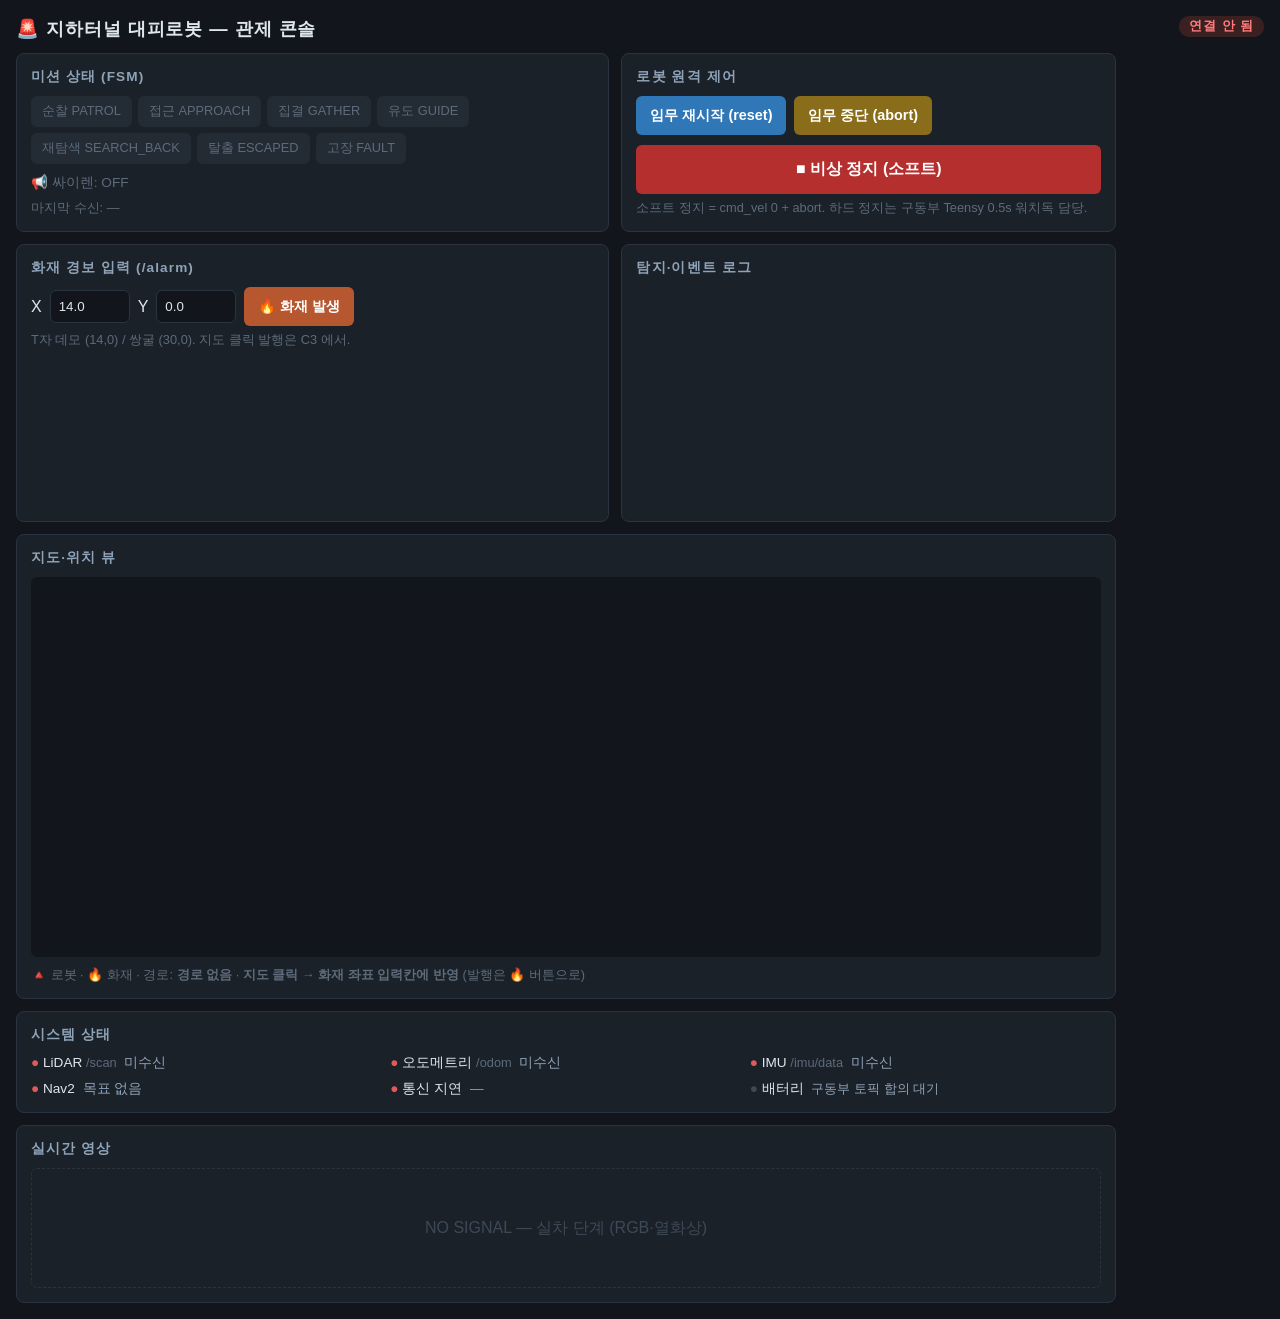
==== console/index.html @ f473b9f2 "display: T1 경로 소거 + T2 상태별 라벨 + T3 디스플레이 모드, 실제 쌍굴 지도 목업" ====
<!DOCTYPE html>
<html lang="ko">
<head>
<meta charset="utf-8">
<title>터널 대피로봇 관제</title>
<style>
  /* ── 기본 레이아웃: 다크 관제 테마 ─────────────────────────── */
  * { box-sizing: border-box; margin: 0; padding: 0; }
  body { background:#12161c; color:#dfe6ee; font-family:'Noto Sans KR',sans-serif; padding:16px; }
  h1 { font-size:1.15rem; letter-spacing:.05em; margin-bottom:12px; }
  .grid { display:grid; grid-template-columns: 1.2fr 1fr; gap:12px; max-width:1100px; }
  .panel { background:#1b2129; border:1px solid #2a3340; border-radius:8px; padding:14px; }
  .panel h2 { font-size:.85rem; color:#8fa3b8; margin-bottom:10px; letter-spacing:.08em; }
  .muted { color:#5d6b7a; font-size:.8rem; }

  /* 연결 상태 뱃지 */
  #conn { float:right; font-size:.8rem; padding:2px 10px; border-radius:10px; background:#3a2020; color:#ff7b7b; }
  #conn.ok { background:#16351f; color:#6fe08d; }

  /* ── FSM 상태 표시등 ─────────────────────────────────────── */
  .fsm { display:flex; flex-wrap:wrap; gap:6px; }
  .fsm span { padding:6px 10px; border-radius:6px; background:#232b35; color:#5d6b7a;
              font-size:.8rem; border:1px solid transparent; }
  .fsm span.on  { background:#173a5e; color:#7fc4ff; border-color:#2f77b6; font-weight:700; }
  .fsm span.on.danger { background:#5e1717; color:#ff9b9b; border-color:#b62f2f; }
  #siren { margin-top:10px; font-size:.85rem; color:#5d6b7a; }
  #siren.on { color:#ffb04d; font-weight:700; }

  /* ── 버튼 ────────────────────────────────────────────────── */
  button { cursor:pointer; border:0; border-radius:6px; padding:10px 14px; font-size:.9rem;
           font-weight:700; color:#fff; }
  button:disabled { opacity:.35; cursor:not-allowed; }
  .btn-reset { background:#2f77b6; }
  .btn-abort { background:#8a6d1a; }
  .btn-estop { background:#b62f2f; width:100%; margin-top:10px; padding:14px; font-size:1rem; }
  .row { display:flex; gap:8px; align-items:center; flex-wrap:wrap; }
  input[type=number] { width:80px; background:#12161c; border:1px solid #2a3340; color:#dfe6ee;
                       border-radius:6px; padding:8px; }

  /* ── 이벤트 로그 ─────────────────────────────────────────── */
  #log { height:220px; overflow-y:auto; font-size:.8rem; line-height:1.6; font-family:monospace; }
  #log .fire   { color:#ff9b6a; }
  #log .state  { color:#7fc4ff; }
  #log .ctrl   { color:#e5d07a; }

  /* 자리만 있는 패널 (영상 — C5) */
  .placeholder { display:flex; align-items:center; justify-content:center;
                 height:120px; color:#3d4956; border:1px dashed #2a3340; border-radius:6px; }

  /* ── 지도 뷰 (C3) ─────────────────────────────────────────── */
  .wide { grid-column: 1 / -1; }
  #mapCanvas { width:100%; height:380px; background:#12161c; border-radius:6px; cursor:crosshair; }

  /* ── 시스템 상태 (C4) ─────────────────────────────────────── */
  .sys { display:grid; grid-template-columns:repeat(3,1fr); gap:8px; font-size:.85rem; }
  .sys i { font-style:normal; color:#e05a5a; }        /* 기본 = 빨강(미수신) */
  .sys i.ok   { color:#6fe08d; }
  .sys i.warn { color:#ffb04d; }
  .sys b { font-weight:400; color:#8fa3b8; margin-left:4px; }

  /* ══ T3. 디스플레이 모드 (?display=1) ═══════════════════════════
     로봇 몸통에 붙는 7인치 1024×600 패널용. 보는 사람 = 대피자·현장 인원.
     → 조작 UI(제어 버튼·화재 입력·로그·시스템 상태)는 오조작 위험이라 숨긴다.
     → 지도와 상태만 크게. 연결 뱃지는 남긴다(끊긴 걸 알아야 하므로).
     🔴 파일을 복사하지 않고 body 클래스로 분기한다 — 두 화면이 갈라지지 않게. */
  #bigState { display:none; }
  body.display { padding:0; overflow:hidden; height:100vh; }
  body.display h1 { font-size:1.05rem; padding:8px 14px; margin:0; background:#0d1116;
                    border-bottom:1px solid #2a3340; }
  body.display #conn { font-size:.95rem; padding:4px 12px; }
  body.display .grid { display:block; max-width:none; gap:0; }
  body.display .panel { background:transparent; border:0; border-radius:0; padding:0; }
  body.display .panel h2 { display:none; }
  body.display #panelCtrl, body.display #panelFire, body.display #panelLog,
  body.display #panelSys,  body.display #panelVideo, body.display #fsm,
  body.display #siren, body.display .muted { display:none; }

  /* 상태 대형 배너 — 1m 거리에서 읽히는 것이 목적 */
  body.display #bigState { display:block; text-align:center; font-weight:900;
    font-size:2.6rem; line-height:1.15; padding:14px 10px; letter-spacing:-.01em; }
  body.display #bigSub { display:block; font-size:1.05rem; font-weight:500;
    color:#8fa3b8; margin-top:4px; letter-spacing:0; }
  body.display #mapCanvas { height:calc(100vh - 200px); border-radius:0; cursor:default; }
</style>
</head>
<body>

<h1>🚨 지하터널 대피로봇 — 관제 콘솔 <span id="conn">연결 안 됨</span></h1>

<!-- ★ T3: 디스플레이 모드 전용 상태 배너 (관제 모드에선 CSS 로 숨김) -->
<div id="bigState">—<span id="bigSub"></span></div>

<div class="grid">

  <!-- ═══ 미션 상태 패널 (C2) ═══ -->
  <div class="panel">
    <h2>미션 상태 (FSM)</h2>
    <div class="fsm" id="fsm">
      <!-- 순서 = mission_node.py State 정의 순서와 동일 -->
      <span data-s="PATROL">순찰 PATROL</span>
      <span data-s="APPROACH">접근 APPROACH</span>
      <span data-s="GATHER">집결 GATHER</span>
      <span data-s="GUIDE">유도 GUIDE</span>
      <span data-s="SEARCH_BACK">재탐색 SEARCH_BACK</span>
      <span data-s="ESCAPED">탈출 ESCAPED</span>
      <span data-s="FAULT" class="danger-slot">고장 FAULT</span>
    </div>
    <div id="siren">📢 싸이렌: OFF</div>
    <div class="muted" style="margin-top:8px">마지막 수신: <span id="lastseen">—</span></div>
  </div>

  <!-- ═══ 원격 제어 (C2) ═══ -->
  <div class="panel" id="panelCtrl">
    <h2>로봇 원격 제어</h2>
    <div class="row">
      <button class="btn-reset" id="btnReset">임무 재시작 (reset)</button>
      <button class="btn-abort" id="btnAbort">임무 중단 (abort)</button>
    </div>
    <button class="btn-estop" id="btnEstop">■ 비상 정지 (소프트)</button>
    <div class="muted" style="margin-top:6px">
      소프트 정지 = cmd_vel 0 + abort. 하드 정지는 구동부 Teensy 0.5s 워치독 담당.
    </div>
  </div>

  <!-- ═══ 화재 경보 입력 (C2 — 데모 트리거) ═══ -->
  <div class="panel" id="panelFire">
    <h2>화재 경보 입력 (/alarm)</h2>
    <div class="row">
      X <input type="number" id="fx" value="14.0" step="0.5">
      Y <input type="number" id="fy" value="0.0" step="0.5">
      <button class="btn-abort" style="background:#b6572f" id="btnFire">🔥 화재 발생</button>
    </div>
    <div class="muted" style="margin-top:6px">T자 데모 (14,0) / 쌍굴 (30,0). 지도 클릭 발행은 C3 에서.</div>
  </div>

  <!-- ═══ 이벤트 로그 (C2) ═══ -->
  <div class="panel" id="panelLog">
    <h2>탐지·이벤트 로그</h2>
    <div id="log"></div>
  </div>

  <!-- ═══ 지도·위치 뷰 (C3) ═══ -->
  <div class="panel wide">
    <h2>지도·위치 뷰</h2>
    <canvas id="mapCanvas"></canvas>
    <div class="muted" style="margin-top:6px">
      🔺 로봇 · 🔥 화재 · 경로: <b id="planLabel">경로 없음</b> ·
      <b>지도 클릭 → 화재 좌표 입력칸에 반영</b> (발행은 🔥 버튼으로)
    </div>
  </div>

  <!-- ═══ 시스템 상태 (C4) ═══ -->
  <div class="panel wide" id="panelSys">
    <h2>시스템 상태</h2>
    <div class="sys" id="sys">
      <div><i id="h-scan">●</i> LiDAR <span class="muted">/scan</span> <b id="a-scan">—</b></div>
      <div><i id="h-odom">●</i> 오도메트리 <span class="muted">/odom</span> <b id="a-odom">—</b></div>
      <div><i id="h-imu">●</i> IMU <span class="muted">/imu/data</span> <b id="a-imu">—</b></div>
      <div><i id="h-nav">●</i> Nav2 <b id="a-nav">목표 없음</b></div>
      <div><i id="h-rtt">●</i> 통신 지연 <b id="a-rtt">—</b></div>
      <div><i style="color:#3d4956">●</i> 배터리 <b class="muted">구동부 토픽 합의 대기</b></div>
    </div>
  </div>

  <!-- ═══ 자리 예약 패널 ═══ -->
  <div class="panel wide" id="panelVideo"><h2>실시간 영상</h2><div class="placeholder">NO SIGNAL — 실차 단계 (RGB·열화상)</div></div>

</div>

<script src="roslib.min.js"></script>
<script src="mock_map_twin.js"></script>   <!-- 실제 쌍굴 지도 픽스처 (목업 전용) -->
<script src="mock.js"></script>   <!-- ?mock=1 일 때만 동작. 없으면 아무 일도 안 한다 -->
<script>
/* ════════════════════════════════════════════════════════════════
   관제 콘솔 C1+C2 초안 (2026-07-18)
   - rosbridge(ws://:9090) 접속 → /mission_state·/siren 구독,
     /mission_cmd·/alarm·/cmd_vel 발행
   - 토픽 계약: 0718_관제시스템.md §4
   ════════════════════════════════════════════════════════════════ */

// ── 0. 표시 모드 (?display=1) ────────────────────────────────────
//   ?display=1 → 디스플레이 모드 (지도 크게, 조작 UI 숨김)
//   ?          → 기존 관제 모드 그대로. 파일을 나누지 않고 클래스로만 분기한다.
if (new URLSearchParams(location.search).has('display')) document.body.classList.add('display');

/* ★ T3: 대피자에게 보이는 문구. FSM 이름(PATROL 등)은 현장에서 의미가 없다.
   🔴 문구 최종 결정권은 손민우 — 여기 표만 고치면 된다. */
const STATE_TEXT = {
  PATROL:      { big: '평시 순찰 중',        sub: '이상 없음',                     color: '#7fc4ff' },
  APPROACH:    { big: '🔥 화재 감지',        sub: '로봇이 집결지로 이동 중입니다',  color: '#ffb04d' },
  GATHER:      { big: '🔥 집결지 대기',      sub: '로봇 주변으로 모여 주세요',      color: '#ffb04d' },
  GUIDE:       { big: '🟢 로봇을 따라오세요', sub: '출구로 유도 중입니다',          color: '#39d353' },
  SEARCH_BACK: { big: '⚠ 대피자 확인 중',    sub: '로봇이 되돌아가고 있습니다',     color: '#ff5c5c' },
  ESCAPED:     { big: '✅ 대피 완료',        sub: '안전구역에 도착했습니다',        color: '#39d353' },
  FAULT:       { big: '⛔ 로봇 정지',        sub: '관제실 지시를 따르세요',         color: '#ff5c5c' },
};
function paintBigState(s) {
  const t = STATE_TEXT[s];
  const el = document.getElementById('bigState');
  if (!el) return;
  el.style.color = t ? t.color : '#5d6b7a';
  el.innerHTML = (t ? t.big : '데이터 대기중') +
                 `<span id="bigSub">${t ? t.sub : '통신을 확인하는 중입니다'}</span>`;
}
paintBigState(null);

// ── 1. rosbridge 연결 (끊기면 3초마다 자동 재접속) ──────────────
const connEl = document.getElementById('conn');
let ros;
function connect() {
  ros = new ROSLIB.Ros({ url: 'ws://' + location.hostname + ':9090' });
  ros.on('connection', () => { connEl.textContent = '연결됨';  connEl.classList.add('ok');  setupTopics(); });
  ros.on('close',      () => { connEl.textContent = '연결 안 됨'; connEl.classList.remove('ok'); setTimeout(connect, 3000); });
  ros.on('error',      () => {});   // close 가 뒤따르므로 별도 처리 불필요
}
connect();

// ── 2. 이벤트 로그 ──────────────────────────────────────────────
const logEl = document.getElementById('log');
function log(cls, text) {
  const t = new Date().toLocaleTimeString('ko-KR', { hour12: false });
  const div = document.createElement('div');
  div.className = cls;
  div.textContent = `[${t}] ${text}`;
  logEl.prepend(div);                       // 최신이 위로
  while (logEl.children.length > 200) logEl.lastChild.remove();
}

// ── 3. 토픽 배선 ────────────────────────────────────────────────
let cmdPub, alarmPub, cmdVelPub;
let lastState = null;

function setupTopics() {
  // 구독: 미션 상태 (상시 발행이라 폴링 불필요)
  new ROSLIB.Topic({ ros, name: '/mission_state', messageType: 'std_msgs/msg/String' })
    .subscribe(msg => {
      document.getElementById('lastseen').textContent = new Date().toLocaleTimeString('ko-KR', { hour12: false });
      if (msg.data !== lastState) {          // 전이 시에만 로그 (상시 발행 스팸 방지)
        if (lastState !== null) log('state', `상태 전이: ${lastState} → ${msg.data}`);
        // ★ T1: 임무 초기화(PATROL 복귀)는 "상황 종료" → 이전 화재 마커·경로를 지운다.
        //   전이 시점(edge)에만 지운다. 매 tick 지우면 화재 직후 마커가 즉시 사라진다.
        if (msg.data === 'PATROL' && lastState !== null) { fireXY = null; planPts = []; }
        lastState = msg.data;
        paintBigState(msg.data);          // ★ T3: 대형 배너 갱신
        document.querySelectorAll('#fsm span').forEach(el => {
          el.classList.toggle('on', el.dataset.s === msg.data);
          el.classList.toggle('danger', el.dataset.s === 'FAULT' && msg.data === 'FAULT');
        });
      }
    });

  // 구독: 싸이렌
  new ROSLIB.Topic({ ros, name: '/siren', messageType: 'std_msgs/msg/Bool' })
    .subscribe(msg => {
      const el = document.getElementById('siren');
      el.textContent = '📢 싸이렌: ' + (msg.data ? 'ON' : 'OFF');
      el.classList.toggle('on', msg.data);
    });

  // 발행 준비
  cmdPub    = new ROSLIB.Topic({ ros, name: '/mission_cmd', messageType: 'std_msgs/msg/String' });
  alarmPub  = new ROSLIB.Topic({ ros, name: '/alarm',       messageType: 'geometry_msgs/msg/PoseStamped' });
  cmdVelPub = new ROSLIB.Topic({ ros, name: '/cmd_vel',     messageType: 'geometry_msgs/msg/Twist' });

  setupMap();      // C3: 지도·위치 뷰 배선
  setupHealth();   // C4: 시스템 상태 배선
}

/* ════════════════════════════════════════════════════════════════
   C4. 시스템 상태
   ★ 설계: Hz 측정 대신 "신선도" — 무거운 토픽(/scan 등)을 전량 받지 않고
     500ms 스로틀 구독으로 "마지막 수신이 얼마나 됐나"만 판별.
     (정밀 Hz 가 필요해지면 로봇 쪽 헬스체크 노드에서 계산해 결론만 발행이 정석)
   - Nav2: 액션 상태 토픽(/navigate_to_pose/_action/status) 구독
   - 통신 지연: /rosapi/get_time 서비스 왕복시간(RTT)
   ════════════════════════════════════════════════════════════════ */
const lastSeen = {};   // {id: 마지막 수신 시각 ms}

function watchFreshness(topic, type, id) {
  new ROSLIB.Topic({ ros, name: topic, messageType: type, throttle_rate: 500 })
    .subscribe(() => { lastSeen[id] = Date.now(); });
}

const NAV_STATUS = { 1:'목표 접수', 2:'주행 중', 3:'취소 중', 4:'도달 ✓', 5:'취소됨', 6:'거부/실패 ✗' };

function setupHealth() {
  watchFreshness('/scan',     'sensor_msgs/msg/LaserScan', 'scan');
  watchFreshness('/odom',     'nav_msgs/msg/Odometry',     'odom');
  watchFreshness('/imu/data', 'sensor_msgs/msg/Imu',       'imu');

  // Nav2 목표 상태 (미션 노드가 보낸 goal 의 진행 상황)
  new ROSLIB.Topic({ ros, name: '/navigate_to_pose/_action/status',
                     messageType: 'action_msgs/msg/GoalStatusArray' })
    .subscribe(m => {
      if (!m.status_list.length) return;
      const st = m.status_list[m.status_list.length - 1].status;   // 최신 goal
      const el = document.getElementById('a-nav');
      el.textContent = NAV_STATUS[st] || `상태 ${st}`;
      const dot = document.getElementById('h-nav');
      dot.className = (st === 2 || st === 4) ? 'ok' : (st === 6 ? '' : 'warn');
      if (st === 6) log('state', 'Nav2 목표 거부/실패 — FAULT 여부는 미션 상태 참조');
    });

  // 통신 지연: 2초마다 rosapi 서비스 왕복시간 측정
  // ⚠ 패키지명 주의: rosapi 아님 → rosapi_msgs (틀리면 응답이 조용히 유실됨)
  // ★ S2-6 (07-19 Codex §9.9): 재접속마다 setInterval 이 하나씩 '누적'되던 누수 —
  //   구 구독은 소켓과 함께 죽지만 JS 타이머는 영원히 산다. 이전 타이머를 먼저 해제.
  //   (window.rttTimer 전역 보관 — setupHealth 는 접속 성공 때마다 다시 불리므로)
  if (window.rttTimer) clearInterval(window.rttTimer);
  const timeSvc = new ROSLIB.Service({ ros, name: '/rosapi/get_time', serviceType: 'rosapi_msgs/srv/GetTime' });
  window.rttTimer = setInterval(() => {
    const t0 = performance.now();
    timeSvc.callService(new ROSLIB.ServiceRequest({}), () => {
      const rtt = Math.round(performance.now() - t0);
      document.getElementById('a-rtt').textContent = rtt + ' ms';
      document.getElementById('h-rtt').className = rtt < 100 ? 'ok' : (rtt < 500 ? 'warn' : '');
    }, () => { document.getElementById('a-rtt').textContent = '측정 실패'; });
  }, 2000);
}

// 신선도 표시 갱신: 🟢 <1.5s / 🟡 <4s / 🔴 그 이상·미수신
setInterval(() => {
  for (const id of ['scan', 'odom', 'imu']) {
    const dot = document.getElementById('h-' + id);
    const age = document.getElementById('a-' + id);
    if (!lastSeen[id]) { age.textContent = '미수신'; dot.className = ''; continue; }
    const sec = (Date.now() - lastSeen[id]) / 1000;
    age.textContent = sec.toFixed(1) + '초 전';
    dot.className = sec < 1.5 ? 'ok' : (sec < 4 ? 'warn' : '');
  }
}, 500);

/* ════════════════════════════════════════════════════════════════
   C3. 지도·위치 뷰
   - /map: OccupancyGrid → 오프스크린 캔버스에 1회 렌더 (지도는 무겁게 재렌더 안 함)
   - /tf : map→odom (slam) ∘ odom→base_footprint (diff_drive) 2D 합성 = 로봇 위치
   - /plan: Nav2 계획 경로 폴리라인
   - /alarm: CLI 발행분도 마커에 반영되도록 구독
   ════════════════════════════════════════════════════════════════ */
const mapCanvas = document.getElementById('mapCanvas');
const mctx = mapCanvas.getContext('2d');
let mapInfo = null, mapImage = null;      // 지도 메타 + 렌더 캐시
let tfMapOdom = null, tfOdomBase = null;  // 2D 변환 {x,y,yaw}
let robot = null, planPts = [], fireXY = null;

/* ★ T1: 경로 신선도 — Nav2 는 목표가 끝나면 /plan 발행을 "그냥 멈춘다".
   지우는 주체가 없으면 마지막 경로가 화면에 영원히 남는다(디스플레이는 계속 켜두는 물건).
   §5.5 의 헬스 신선도와 같은 사상: 마지막 수신 시각만 들고 있다가 오래되면 버린다.
   🔴 타임아웃 값: Nav2 재발행이 약 1Hz 라 1~2초로 잡으면 정상 주행 중에 깜빡인다. */
let lastPlanAt = 0;
const PLAN_TIMEOUT_MS = 3500;

/* ★ T2: /plan 은 상태마다 의미가 다르다. 상태를 같이 보지 않으면
   순찰 경로나 역행 재탐색 경로가 "탈출 경로"로 보인다 — 재난 화면에서 치명적 오표시. */
const PLAN_STYLE = {
  GUIDE:       { label: '🟢 탈출 경로',   color: '#39d353', width: 5   },
  APPROACH:    { label: '집결지 이동',     color: '#ffb04d', width: 3   },
  SEARCH_BACK: { label: '⚠ 역행 재탐색',  color: '#ff5c5c', width: 3   },
  PATROL:      { label: '순찰 경로',       color: '#6b7c8d', width: 1.5 },
  // GATHER · ESCAPED · FAULT = 표시할 경로 없음 (그리지 않는다)
};

const quatToYaw = q => Math.atan2(2 * (q.w * q.z + q.x * q.y), 1 - 2 * (q.y * q.y + q.z * q.z));
// 2D 변환 합성 a∘b (a 좌표계에서 본 b)
function compose(a, b) {
  const c = Math.cos(a.yaw), s = Math.sin(a.yaw);
  return { x: a.x + c * b.x - s * b.y, y: a.y + s * b.x + c * b.y, yaw: a.yaw + b.yaw };
}

function renderGrid(msg) {
  mapInfo = msg.info;
  const w = msg.info.width, h = msg.info.height;
  const off = document.createElement('canvas');
  off.width = w; off.height = h;
  const octx = off.getContext('2d');
  const img = octx.createImageData(w, h);
  for (let i = 0; i < w * h; i++) {
    const v = msg.data[i];
    // 지도 row 0 = 아래쪽(y-) 인데 캔버스 y 는 아래로 증가 → 상하 반전해 저장
    const row = (i / w) | 0, col = i % w;
    const j = ((h - 1 - row) * w + col) * 4;
    let c;
    if (v === -1 || v === 255) c = [27, 33, 41];        // 미탐사
    else if (v >= 65)          c = [207, 216, 227];     // 벽(점유)
    else                       c = [47, 57, 71];        // 주행 가능
    img.data[j] = c[0]; img.data[j+1] = c[1]; img.data[j+2] = c[2]; img.data[j+3] = 255;
  }
  octx.putImageData(img, 0, 0);
  mapImage = off;
}

function setupMap() {
  new ROSLIB.Topic({ ros, name: '/map', messageType: 'nav_msgs/msg/OccupancyGrid' })
    .subscribe(m => { const first = !mapInfo; renderGrid(m); if (first) log('state', `지도 수신 (${m.info.width}×${m.info.height}, ${m.info.resolution}m/셀)`); });

  // slam_toolbox 는 주기 발행이라 보통 위 구독으로 충분. 5초 내 미수신 시 서비스로 1회 요청 (안전망)
  setTimeout(() => {
    if (mapInfo) return;
    new ROSLIB.Service({ ros, name: '/slam_toolbox/dynamic_map', serviceType: 'nav_msgs/srv/GetMap' })
      .callService(new ROSLIB.ServiceRequest({}),
        r => { renderGrid(r.map); log('state', '지도 수신 (dynamic_map 서비스 폴백)'); },
        e => log('state', '지도 미수신 — 시뮬(mission.launch) 가동 여부 확인'));
  }, 5000);

  // /tf 는 고빈도 → 100ms 스로틀. map→odom 은 천천히 변해서 샘플링 유실 무해
  new ROSLIB.Topic({ ros, name: '/tf', messageType: 'tf2_msgs/msg/TFMessage', throttle_rate: 100 })
    .subscribe(m => {
      for (const t of m.transforms) {
        const tr = { x: t.transform.translation.x, y: t.transform.translation.y,
                     yaw: quatToYaw(t.transform.rotation) };
        if (t.header.frame_id === 'map'  && t.child_frame_id === 'odom') tfMapOdom = tr;
        if (t.header.frame_id === 'odom' &&
            (t.child_frame_id === 'base_footprint' || t.child_frame_id === 'base_link')) tfOdomBase = tr;
      }
      if (tfMapOdom && tfOdomBase) robot = compose(tfMapOdom, tfOdomBase);
    });

  new ROSLIB.Topic({ ros, name: '/plan', messageType: 'nav_msgs/msg/Path', throttle_rate: 500 })
    .subscribe(m => { planPts = m.poses.map(p => p.pose.position); lastPlanAt = Date.now(); });

  new ROSLIB.Topic({ ros, name: '/alarm', messageType: 'geometry_msgs/msg/PoseStamped' })
    .subscribe(m => { fireXY = { x: m.pose.position.x, y: m.pose.position.y }; });
}

/* ★ T3: 지도 → 캔버스 변환을 한 곳(view)에 모은다.
   기존에는 캔버스 높이가 380 으로 박혀 있어 넓은 화면에서 오른쪽이 크게 남았다.
   이제 실제 캔버스 크기에 맞춰 배율을 잡고 남는 쪽을 가운데로 민다.
   그리기(m2p)와 클릭 역변환이 같은 view 를 쓰므로 둘이 어긋날 수 없다. */
let view = { scale: 1, ox: 0, oy: 0 };

// 지도 좌표(m) → 캔버스 픽셀
function m2p(x, y) {
  const cx = (x - mapInfo.origin.position.x) / mapInfo.resolution;
  const cy = (y - mapInfo.origin.position.y) / mapInfo.resolution;
  return [view.ox + cx * view.scale, view.oy + (mapInfo.height - cy) * view.scale];
}
// 캔버스 픽셀 → 지도 좌표(m)
function p2m(px, py) {
  return [
    mapInfo.origin.position.x + ((px - view.ox) / view.scale) * mapInfo.resolution,
    mapInfo.origin.position.y + (mapInfo.height - (py - view.oy) / view.scale) * mapInfo.resolution,
  ];
}

function drawMap() {
  if (!mapImage || !mapInfo) return;
  const cw = mapCanvas.clientWidth, ch = mapCanvas.clientHeight || 380;
  if (mapCanvas.width !== cw || mapCanvas.height !== ch) { mapCanvas.width = cw; mapCanvas.height = ch; }
  const scale = Math.min(cw / mapInfo.width, ch / mapInfo.height);
  view = { scale, ox: (cw - mapInfo.width * scale) / 2, oy: (ch - mapInfo.height * scale) / 2 };
  const K = document.body.classList.contains('display') ? 1.8 : 1;   // 디스플레이는 마커를 키운다

  mctx.fillStyle = '#12161c'; mctx.fillRect(0, 0, cw, ch);
  mctx.imageSmoothingEnabled = false;
  mctx.drawImage(mapImage, view.ox, view.oy, mapInfo.width * scale, mapInfo.height * scale);

  // ★ T1: 발행이 끊긴 지 오래면 경로를 버린다 (Nav2 는 멈출 뿐 "지워라"를 보내지 않는다)
  if (planPts.length && Date.now() - lastPlanAt > PLAN_TIMEOUT_MS) {
    planPts = [];
    log('state', `계획 경로 소거 (/plan ${(PLAN_TIMEOUT_MS / 1000).toFixed(1)}초 이상 미수신)`);
  }

  // ★ T2: 계획 경로 — 상태에 따라 색·굵기·라벨이 달라진다
  const style = PLAN_STYLE[lastState];
  const hasPlan = planPts.length > 1 && !!style;
  if (hasPlan) {
    mctx.strokeStyle = style.color; mctx.lineWidth = style.width * K;
    mctx.lineJoin = 'round'; mctx.lineCap = 'round';
    mctx.beginPath();
    planPts.forEach((p, i) => { const [px, py] = m2p(p.x, p.y); i ? mctx.lineTo(px, py) : mctx.moveTo(px, py); });
    mctx.stroke();
  }
  // 화재 마커
  if (fireXY) {
    const [px, py] = m2p(fireXY.x, fireXY.y);
    mctx.font = `${Math.round(20 * K)}px sans-serif`; mctx.textAlign = 'center'; mctx.textBaseline = 'middle';
    mctx.fillText('🔥', px, py);
  }
  // 로봇 (진행방향 삼각형 — 캔버스 y 반전이라 화면각 = -yaw)
  if (robot) {
    const [px, py] = m2p(robot.x, robot.y);
    mctx.save(); mctx.translate(px, py); mctx.rotate(-robot.yaw); mctx.scale(K, K);
    mctx.fillStyle = '#7fc4ff'; mctx.beginPath();
    mctx.moveTo(10, 0); mctx.lineTo(-6, 6); mctx.lineTo(-6, -6); mctx.closePath(); mctx.fill();
    mctx.restore();
  }

  // ★ T2: 경로 라벨 — 지도 위에 직접(멀리서 읽혀야 한다) + 지도 아래 텍스트에도 반영
  const label = hasPlan ? style.label : '경로 없음';
  const color = hasPlan ? style.color : '#5d6b7a';
  const fs = Math.round(16 * K);
  mctx.font = `bold ${fs}px "Noto Sans KR", sans-serif`;
  mctx.textAlign = 'left'; mctx.textBaseline = 'top';
  const tw = mctx.measureText(label).width;
  mctx.fillStyle = 'rgba(0,0,0,.55)'; mctx.fillRect(8, 8, tw + fs + 4, fs + 12);
  mctx.fillStyle = color; mctx.fillText(label, 8 + fs / 2 + 2, 14);

  const lblEl = document.getElementById('planLabel');
  if (lblEl) { lblEl.textContent = label; lblEl.style.color = color; }
}
setInterval(drawMap, 200);   // 5fps 면 관제용으로 충분

// 지도 클릭 → 화재 좌표 입력칸에 반영 (발행은 버튼으로 — 오클릭 방지)
mapCanvas.addEventListener('click', ev => {
  if (!mapInfo) return;
  const r = mapCanvas.getBoundingClientRect();
  const [x, y] = p2m(ev.clientX - r.left, ev.clientY - r.top);   // ★ T3: 그리기와 같은 view 사용
  document.getElementById('fx').value = x.toFixed(1);
  document.getElementById('fy').value = y.toFixed(1);
  log('ctrl', `지도 클릭 → 화재 후보 좌표 (${x.toFixed(1)}, ${y.toFixed(1)})`);
});

// ── 4. 제어 버튼 ────────────────────────────────────────────────
function sendCmd(cmd) {
  if (!cmdPub) return;
  cmdPub.publish(new ROSLIB.Message({ data: cmd }));
  log('ctrl', `관제 명령 발행: ${cmd}`);
}
document.getElementById('btnReset').onclick = () => sendCmd('reset');
document.getElementById('btnAbort').onclick = () => sendCmd('abort');

// 소프트 비상정지: abort(목표 취소·FAULT 유지) + cmd_vel 0 을 짧게 연사.
// 하드 정지는 Teensy 워치독(통신 두절 0.5s 내 정지)이 최후 안전장치.
document.getElementById('btnEstop').onclick = () => {
  sendCmd('abort');
  if (!cmdVelPub) return;
  const zero = new ROSLIB.Message({ linear:{x:0,y:0,z:0}, angular:{x:0,y:0,z:0} });
  let n = 0;
  const iv = setInterval(() => { cmdVelPub.publish(zero); if (++n >= 10) clearInterval(iv); }, 100);
  log('ctrl', '비상 정지(소프트): abort + cmd_vel 0 ×10');
};

// ── 5. 화재 경보 발행 (기존 재발사 관례대로 2회) ────────────────
document.getElementById('btnFire').onclick = () => {
  if (!alarmPub) return;
  const x = parseFloat(document.getElementById('fx').value);
  const y = parseFloat(document.getElementById('fy').value);
  const msg = new ROSLIB.Message({
    header: { frame_id: 'map', stamp: { sec: 0, nanosec: 0 } },   // stamp=0 = 최신 TF (미션 함정 ① 관례)
    pose: { position: { x, y, z: 0 }, orientation: { x:0, y:0, z:0, w:1 } },
  });
  alarmPub.publish(msg);
  setTimeout(() => alarmPub.publish(msg), 300);   // /alarm 간헐 유실 대비 재발사
  log('fire', `🔥 화재 경보 발행: (${x}, ${y})`);
};
</script>
</body>
</html>
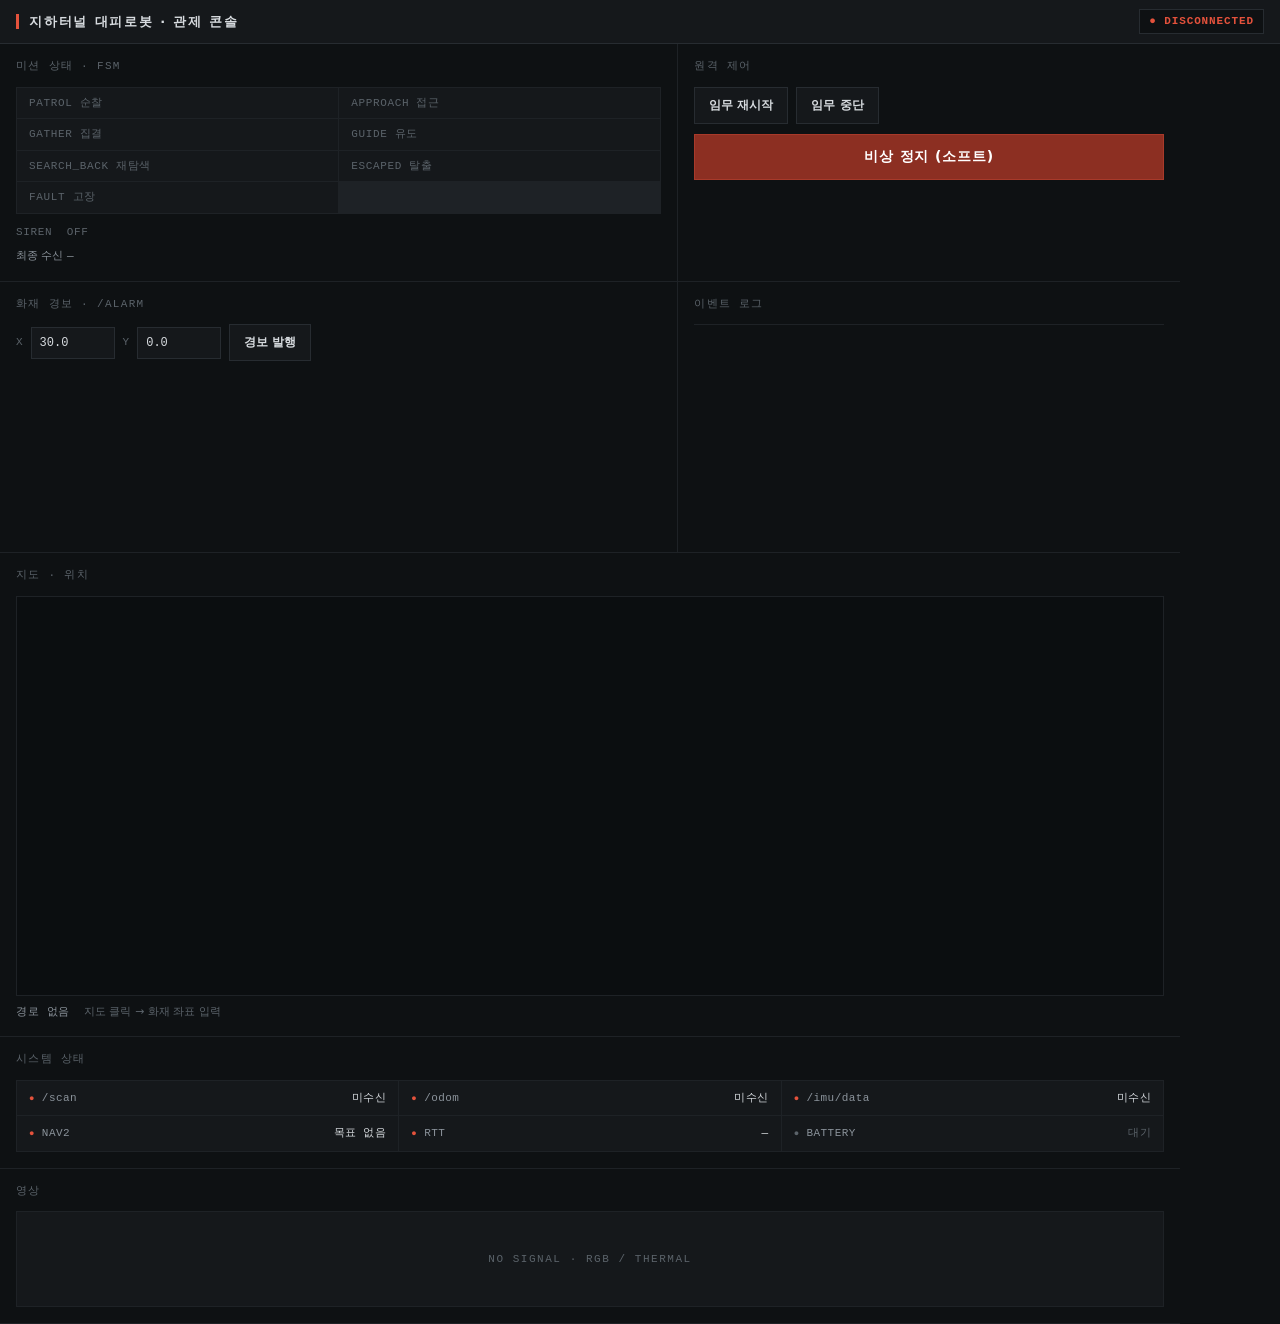
==== commit 4c8c8c15: "display: 표식 실물화(불꽃·로봇 아이콘), 유도 화살표·축척·격자 추가" ====
--- a/console/index.html
+++ b/console/index.html
@@ -4,88 +4,123 @@
 <meta charset="utf-8">
 <title>터널 대피로봇 관제</title>
 <style>
-  /* ── 기본 레이아웃: 다크 관제 테마 ─────────────────────────── */
-  * { box-sizing: border-box; margin: 0; padding: 0; }
-  body { background:#12161c; color:#dfe6ee; font-family:'Noto Sans KR',sans-serif; padding:16px; }
-  h1 { font-size:1.15rem; letter-spacing:.05em; margin-bottom:12px; }
-  .grid { display:grid; grid-template-columns: 1.2fr 1fr; gap:12px; max-width:1100px; }
-  .panel { background:#1b2129; border:1px solid #2a3340; border-radius:8px; padding:14px; }
-  .panel h2 { font-size:.85rem; color:#8fa3b8; margin-bottom:10px; letter-spacing:.08em; }
-  .muted { color:#5d6b7a; font-size:.8rem; }
-
-  /* 연결 상태 뱃지 */
-  #conn { float:right; font-size:.8rem; padding:2px 10px; border-radius:10px; background:#3a2020; color:#ff7b7b; }
-  #conn.ok { background:#16351f; color:#6fe08d; }
-
-  /* ── FSM 상태 표시등 ─────────────────────────────────────── */
-  .fsm { display:flex; flex-wrap:wrap; gap:6px; }
-  .fsm span { padding:6px 10px; border-radius:6px; background:#232b35; color:#5d6b7a;
-              font-size:.8rem; border:1px solid transparent; }
-  .fsm span.on  { background:#173a5e; color:#7fc4ff; border-color:#2f77b6; font-weight:700; }
-  .fsm span.on.danger { background:#5e1717; color:#ff9b9b; border-color:#b62f2f; }
-  #siren { margin-top:10px; font-size:.85rem; color:#5d6b7a; }
-  #siren.on { color:#ffb04d; font-weight:700; }
-
-  /* ── 버튼 ────────────────────────────────────────────────── */
-  button { cursor:pointer; border:0; border-radius:6px; padding:10px 14px; font-size:.9rem;
-           font-weight:700; color:#fff; }
-  button:disabled { opacity:.35; cursor:not-allowed; }
-  .btn-reset { background:#2f77b6; }
-  .btn-abort { background:#8a6d1a; }
-  .btn-estop { background:#b62f2f; width:100%; margin-top:10px; padding:14px; font-size:1rem; }
-  .row { display:flex; gap:8px; align-items:center; flex-wrap:wrap; }
-  input[type=number] { width:80px; background:#12161c; border:1px solid #2a3340; color:#dfe6ee;
-                       border-radius:6px; padding:8px; }
-
-  /* ── 이벤트 로그 ─────────────────────────────────────────── */
-  #log { height:220px; overflow-y:auto; font-size:.8rem; line-height:1.6; font-family:monospace; }
-  #log .fire   { color:#ff9b6a; }
-  #log .state  { color:#7fc4ff; }
-  #log .ctrl   { color:#e5d07a; }
-
-  /* 자리만 있는 패널 (영상 — C5) */
-  .placeholder { display:flex; align-items:center; justify-content:center;
-                 height:120px; color:#3d4956; border:1px dashed #2a3340; border-radius:6px; }
-
-  /* ── 지도 뷰 (C3) ─────────────────────────────────────────── */
-  .wide { grid-column: 1 / -1; }
-  #mapCanvas { width:100%; height:380px; background:#12161c; border-radius:6px; cursor:crosshair; }
-
-  /* ── 시스템 상태 (C4) ─────────────────────────────────────── */
-  .sys { display:grid; grid-template-columns:repeat(3,1fr); gap:8px; font-size:.85rem; }
-  .sys i { font-style:normal; color:#e05a5a; }        /* 기본 = 빨강(미수신) */
-  .sys i.ok   { color:#6fe08d; }
-  .sys i.warn { color:#ffb04d; }
-  .sys b { font-weight:400; color:#8fa3b8; margin-left:4px; }
-
-  /* ══ T3. 디스플레이 모드 (?display=1) ═══════════════════════════
-     로봇 몸통에 붙는 7인치 1024×600 패널용. 보는 사람 = 대피자·현장 인원.
-     → 조작 UI(제어 버튼·화재 입력·로그·시스템 상태)는 오조작 위험이라 숨긴다.
-     → 지도와 상태만 크게. 연결 뱃지는 남긴다(끊긴 걸 알아야 하므로).
-     🔴 파일을 복사하지 않고 body 클래스로 분기한다 — 두 화면이 갈라지지 않게. */
-  #bigState { display:none; }
-  body.display { padding:0; overflow:hidden; height:100vh; }
-  body.display h1 { font-size:1.05rem; padding:8px 14px; margin:0; background:#0d1116;
-                    border-bottom:1px solid #2a3340; }
-  body.display #conn { font-size:.95rem; padding:4px 12px; }
-  body.display .grid { display:block; max-width:none; gap:0; }
-  body.display .panel { background:transparent; border:0; border-radius:0; padding:0; }
-  body.display .panel h2 { display:none; }
-  body.display #panelCtrl, body.display #panelFire, body.display #panelLog,
-  body.display #panelSys,  body.display #panelVideo, body.display #fsm,
-  body.display #siren, body.display .muted { display:none; }
-
-  /* 상태 대형 배너 — 1m 거리에서 읽히는 것이 목적 */
-  body.display #bigState { display:block; text-align:center; font-weight:900;
-    font-size:2.6rem; line-height:1.15; padding:14px 10px; letter-spacing:-.01em; }
-  body.display #bigSub { display:block; font-size:1.05rem; font-weight:500;
-    color:#8fa3b8; margin-top:4px; letter-spacing:0; }
-  body.display #mapCanvas { height:calc(100vh - 200px); border-radius:0; cursor:default; }
+/* ══════════════════════════════════════════════════════════════════
+   산업용 관제 스킨 (2026-08-13)
+   원칙 4가지 — 고칠 때도 이 원칙을 깨지 말 것:
+     ① 색은 '상태'에만 쓴다. 장식용 색 금지 (버튼도 무채색, 위험한 것 하나만 적색)
+     ② 모서리는 각지게. 카드 대신 구획선으로 나눈다
+     ③ 숫자·좌표·토픽명은 고정폭 글꼴 + tabular-nums (자릿수가 흔들리지 않게)
+     ④ 글자 크기는 3단계뿐 — 라벨 11px / 본문 13px / 강조 20px
+   ══════════════════════════════════════════════════════════════════ */
+:root{
+  --bg:#0e1113; --surface:#15181b; --line:#272c31; --line-soft:#1e2226;
+  --fg:#d7dbdf; --fg-dim:#8b939b; --fg-faint:#5b636a;
+  --ok:#3fb950; --warn:#d0a215; --danger:#e4523c; --info:#4f9ee8;
+  --mono:ui-monospace,"SFMono-Regular","JetBrains Mono",Menlo,Consolas,monospace;
+}
+*{box-sizing:border-box;margin:0;padding:0}
+body{background:var(--bg);color:var(--fg);font-family:'Noto Sans KR',system-ui,sans-serif;
+     font-size:13px;line-height:1.5;-webkit-font-smoothing:antialiased}
+b,strong{font-weight:600}
+
+/* ── 상단 바 ────────────────────────────────────────────────── */
+h1{display:flex;align-items:center;gap:10px;height:44px;padding:0 16px;
+   font-size:13px;font-weight:600;letter-spacing:.14em;text-transform:uppercase;
+   background:var(--surface);border-bottom:1px solid var(--line)}
+h1::before{content:"";width:3px;height:15px;background:var(--danger)}
+#conn{margin-left:auto;font-family:var(--mono);font-size:11px;letter-spacing:.08em;
+      padding:3px 9px;border:1px solid var(--line);color:var(--danger);background:var(--bg)}
+#conn::before{content:"● ";color:currentColor}
+#conn.ok{color:var(--ok)}
+
+/* ── 격자 ───────────────────────────────────────────────────── */
+.grid{display:grid;grid-template-columns:1.35fr 1fr;gap:1px;background:var(--line-soft);
+      border-bottom:1px solid var(--line-soft);max-width:1180px}
+.panel{background:var(--bg);padding:14px 16px 16px}
+.panel h2{font-family:var(--mono);font-size:11px;font-weight:500;letter-spacing:.12em;
+          text-transform:uppercase;color:var(--fg-faint);margin-bottom:12px}
+.muted{color:var(--fg-dim);font-size:12px}
+.wide{grid-column:1/-1}
+
+/* ── FSM 표시등 ─────────────────────────────────────────────── */
+.fsm{display:grid;grid-template-columns:repeat(2,1fr);gap:1px;background:var(--line-soft);
+     border:1px solid var(--line-soft)}
+.fsm span{display:block;padding:7px 10px;background:var(--surface);color:var(--fg-faint);
+          font-family:var(--mono);font-size:11px;letter-spacing:.06em;
+          border-left:2px solid transparent}
+.fsm span.on{background:#1b2126;color:var(--fg);border-left-color:var(--info);font-weight:600}
+.fsm span.on.danger{border-left-color:var(--danger);color:var(--danger)}
+#siren{margin-top:10px;font-family:var(--mono);font-size:11px;letter-spacing:.06em;
+       color:var(--fg-faint)}
+#siren.on{color:var(--warn)}
+#lastseen{font-family:var(--mono);font-variant-numeric:tabular-nums}
+
+/* ── 버튼 : 색은 위험한 것에만 ──────────────────────────────── */
+button{font-family:inherit;font-size:12px;font-weight:600;color:var(--fg);cursor:pointer;
+       background:var(--surface);border:1px solid var(--line);border-radius:0;padding:9px 14px}
+button:hover{background:#1d2226;border-color:#39414a}
+button:active{background:#12161a}
+button:disabled{opacity:.35;cursor:not-allowed}
+.btn-estop{width:100%;margin-top:10px;padding:13px;font-size:14px;letter-spacing:.06em;
+           color:#fff;background:#8c2f22;border-color:#a83a2a}
+.btn-estop:hover{background:#a3392a;border-color:#c2452f}
+.row{display:flex;gap:8px;align-items:center;flex-wrap:wrap}
+.row label{font-family:var(--mono);font-size:11px;color:var(--fg-faint)}
+input[type=number]{width:84px;background:var(--surface);border:1px solid var(--line);
+  color:var(--fg);border-radius:0;padding:8px;font-family:var(--mono);font-size:12px;
+  font-variant-numeric:tabular-nums}
+input[type=number]:focus{outline:0;border-color:var(--info)}
+
+/* ── 이벤트 로그 ────────────────────────────────────────────── */
+#log{height:212px;overflow-y:auto;font-family:var(--mono);font-size:11.5px;line-height:1.75;
+     font-variant-numeric:tabular-nums;border-top:1px solid var(--line-soft);padding-top:8px}
+#log div{color:var(--fg-dim);white-space:nowrap;overflow:hidden;text-overflow:ellipsis}
+#log .fire{color:var(--danger)}
+#log .state{color:var(--info)}
+#log .ctrl{color:var(--warn)}
+
+/* ── 지도 ───────────────────────────────────────────────────── */
+#mapCanvas{display:block;width:100%;height:400px;background:#0b0e10;
+           border:1px solid var(--line-soft);cursor:crosshair}
+#planLabel{font-family:var(--mono);font-size:11px;letter-spacing:.06em}
+
+/* ── 시스템 상태 ────────────────────────────────────────────── */
+.sys{display:grid;grid-template-columns:repeat(3,1fr);gap:1px;background:var(--line-soft);
+     border:1px solid var(--line-soft)}
+.sys>div{background:var(--surface);padding:9px 12px;display:flex;align-items:baseline;gap:7px;
+         font-family:var(--mono);font-size:11px;letter-spacing:.04em;color:var(--fg-dim)}
+.sys i{font-style:normal;color:var(--danger);font-size:9px}   /* 기본 = 적색(미수신) */
+.sys i.ok{color:var(--ok)} .sys i.warn{color:var(--warn)}
+.sys b{margin-left:auto;font-weight:500;color:var(--fg);font-variant-numeric:tabular-nums}
+.placeholder{display:flex;align-items:center;justify-content:center;height:96px;
+  font-family:var(--mono);font-size:11px;letter-spacing:.14em;color:var(--fg-faint);
+  background:var(--surface);border:1px solid var(--line-soft)}
+
+/* ══ T3. 디스플레이 모드 (?display=1) ══════════════════════════
+   로봇 몸통 7인치 1024×600 패널용. 보는 사람 = 대피자·현장 인원.
+   조작 UI 는 오조작 위험이라 숨긴다. 연결 뱃지는 남긴다. */
+#bigState{display:none}
+body.display{overflow:hidden;height:100vh}
+body.display h1{height:38px;font-size:11px}
+body.display .grid{display:block;max-width:none;gap:0;border:0;background:transparent}
+body.display .panel{background:transparent;padding:0}
+body.display .panel h2{display:none}
+body.display #panelCtrl,body.display #panelFire,body.display #panelLog,
+body.display #panelSys,body.display #panelVideo,body.display #fsm,
+body.display #siren,body.display .muted{display:none}
+body.display #bigState{display:flex;flex-direction:column;align-items:center;
+  justify-content:center;height:112px;text-align:center;
+  font-size:40px;font-weight:800;line-height:1.1;letter-spacing:-.01em;
+  border-bottom:1px solid var(--line)}
+body.display #bigSub{display:block;margin-top:8px;font-size:15px;font-weight:400;
+  letter-spacing:.02em;color:var(--fg-dim)}
+body.display #mapCanvas{height:calc(100vh - 152px);border:0;border-top:1px solid var(--line-soft);
+  cursor:default}
 </style>
 </head>
 <body>
 
-<h1>🚨 지하터널 대피로봇 — 관제 콘솔 <span id="conn">연결 안 됨</span></h1>
+<h1>지하터널 대피로봇 · 관제 콘솔 <span id="conn">DISCONNECTED</span></h1>
 
 <!-- ★ T3: 디스플레이 모드 전용 상태 배너 (관제 모드에선 CSS 로 숨김) -->
 <div id="bigState">—<span id="bigSub"></span></div>
@@ -94,58 +129,54 @@
 
   <!-- ═══ 미션 상태 패널 (C2) ═══ -->
   <div class="panel">
-    <h2>미션 상태 (FSM)</h2>
+    <h2>미션 상태 · FSM</h2>
     <div class="fsm" id="fsm">
       <!-- 순서 = mission_node.py State 정의 순서와 동일 -->
-      <span data-s="PATROL">순찰 PATROL</span>
-      <span data-s="APPROACH">접근 APPROACH</span>
-      <span data-s="GATHER">집결 GATHER</span>
-      <span data-s="GUIDE">유도 GUIDE</span>
-      <span data-s="SEARCH_BACK">재탐색 SEARCH_BACK</span>
-      <span data-s="ESCAPED">탈출 ESCAPED</span>
-      <span data-s="FAULT" class="danger-slot">고장 FAULT</span>
+      <span data-s="PATROL">PATROL 순찰</span>
+      <span data-s="APPROACH">APPROACH 접근</span>
+      <span data-s="GATHER">GATHER 집결</span>
+      <span data-s="GUIDE">GUIDE 유도</span>
+      <span data-s="SEARCH_BACK">SEARCH_BACK 재탐색</span>
+      <span data-s="ESCAPED">ESCAPED 탈출</span>
+      <span data-s="FAULT">FAULT 고장</span>
     </div>
-    <div id="siren">📢 싸이렌: OFF</div>
-    <div class="muted" style="margin-top:8px">마지막 수신: <span id="lastseen">—</span></div>
+    <div id="siren">SIREN &nbsp;OFF</div>
+    <div class="muted" style="margin-top:8px;font-size:11px">최종 수신 <span id="lastseen">—</span></div>
   </div>
 
   <!-- ═══ 원격 제어 (C2) ═══ -->
   <div class="panel" id="panelCtrl">
-    <h2>로봇 원격 제어</h2>
+    <h2>원격 제어</h2>
     <div class="row">
-      <button class="btn-reset" id="btnReset">임무 재시작 (reset)</button>
-      <button class="btn-abort" id="btnAbort">임무 중단 (abort)</button>
+      <button id="btnReset">임무 재시작</button>
+      <button id="btnAbort">임무 중단</button>
     </div>
-    <button class="btn-estop" id="btnEstop">■ 비상 정지 (소프트)</button>
-    <div class="muted" style="margin-top:6px">
-      소프트 정지 = cmd_vel 0 + abort. 하드 정지는 구동부 Teensy 0.5s 워치독 담당.
+    <button class="btn-estop" id="btnEstop">비상 정지 (소프트)</button>
+  </div>
+
+  <!-- ═══ 화재 경보 입력 (C2 — 데모 트리거) ═══ -->
+  <div class="panel" id="panelFire">
+    <h2>화재 경보 · /alarm</h2>
+    <div class="row">
+      <label>X</label><input type="number" id="fx" value="30.0" step="0.5">
+      <label>Y</label><input type="number" id="fy" value="0.0" step="0.5">
+      <button id="btnFire">경보 발행</button>
     </div>
   </div>
 
-  <!-- ═══ 화재 경보 입력 (C2 — 데모 트리거) ═══ -->
-  <div class="panel" id="panelFire">
-    <h2>화재 경보 입력 (/alarm)</h2>
-    <div class="row">
-      X <input type="number" id="fx" value="14.0" step="0.5">
-      Y <input type="number" id="fy" value="0.0" step="0.5">
-      <button class="btn-abort" style="background:#b6572f" id="btnFire">🔥 화재 발생</button>
-    </div>
-    <div class="muted" style="margin-top:6px">T자 데모 (14,0) / 쌍굴 (30,0). 지도 클릭 발행은 C3 에서.</div>
-  </div>
-
   <!-- ═══ 이벤트 로그 (C2) ═══ -->
   <div class="panel" id="panelLog">
-    <h2>탐지·이벤트 로그</h2>
+    <h2>이벤트 로그</h2>
     <div id="log"></div>
   </div>
 
   <!-- ═══ 지도·위치 뷰 (C3) ═══ -->
   <div class="panel wide">
-    <h2>지도·위치 뷰</h2>
+    <h2>지도 · 위치</h2>
     <canvas id="mapCanvas"></canvas>
-    <div class="muted" style="margin-top:6px">
-      🔺 로봇 · 🔥 화재 · 경로: <b id="planLabel">경로 없음</b> ·
-      <b>지도 클릭 → 화재 좌표 입력칸에 반영</b> (발행은 🔥 버튼으로)
+    <div class="muted" style="margin-top:8px;display:flex;gap:14px;align-items:center">
+      <span id="planLabel">경로 없음</span>
+      <span style="color:var(--fg-faint);font-size:11px">지도 클릭 → 화재 좌표 입력</span>
     </div>
   </div>
 
@@ -153,17 +184,17 @@
   <div class="panel wide" id="panelSys">
     <h2>시스템 상태</h2>
     <div class="sys" id="sys">
-      <div><i id="h-scan">●</i> LiDAR <span class="muted">/scan</span> <b id="a-scan">—</b></div>
-      <div><i id="h-odom">●</i> 오도메트리 <span class="muted">/odom</span> <b id="a-odom">—</b></div>
-      <div><i id="h-imu">●</i> IMU <span class="muted">/imu/data</span> <b id="a-imu">—</b></div>
-      <div><i id="h-nav">●</i> Nav2 <b id="a-nav">목표 없음</b></div>
-      <div><i id="h-rtt">●</i> 통신 지연 <b id="a-rtt">—</b></div>
-      <div><i style="color:#3d4956">●</i> 배터리 <b class="muted">구동부 토픽 합의 대기</b></div>
+      <div><i id="h-scan">●</i> /scan <b id="a-scan">—</b></div>
+      <div><i id="h-odom">●</i> /odom <b id="a-odom">—</b></div>
+      <div><i id="h-imu">●</i> /imu/data <b id="a-imu">—</b></div>
+      <div><i id="h-nav">●</i> NAV2 <b id="a-nav">목표 없음</b></div>
+      <div><i id="h-rtt">●</i> RTT <b id="a-rtt">—</b></div>
+      <div><i style="color:var(--fg-faint)">●</i> BATTERY <b style="color:var(--fg-faint)">대기</b></div>
     </div>
   </div>
 
   <!-- ═══ 자리 예약 패널 ═══ -->
-  <div class="panel wide" id="panelVideo"><h2>실시간 영상</h2><div class="placeholder">NO SIGNAL — 실차 단계 (RGB·열화상)</div></div>
+  <div class="panel wide" id="panelVideo"><h2>영상</h2><div class="placeholder">NO SIGNAL · RGB / THERMAL</div></div>
 
 </div>
 
@@ -186,13 +217,13 @@
 /* ★ T3: 대피자에게 보이는 문구. FSM 이름(PATROL 등)은 현장에서 의미가 없다.
    🔴 문구 최종 결정권은 손민우 — 여기 표만 고치면 된다. */
 const STATE_TEXT = {
-  PATROL:      { big: '평시 순찰 중',        sub: '이상 없음',                     color: '#7fc4ff' },
-  APPROACH:    { big: '🔥 화재 감지',        sub: '로봇이 집결지로 이동 중입니다',  color: '#ffb04d' },
-  GATHER:      { big: '🔥 집결지 대기',      sub: '로봇 주변으로 모여 주세요',      color: '#ffb04d' },
-  GUIDE:       { big: '🟢 로봇을 따라오세요', sub: '출구로 유도 중입니다',          color: '#39d353' },
-  SEARCH_BACK: { big: '⚠ 대피자 확인 중',    sub: '로봇이 되돌아가고 있습니다',     color: '#ff5c5c' },
-  ESCAPED:     { big: '✅ 대피 완료',        sub: '안전구역에 도착했습니다',        color: '#39d353' },
-  FAULT:       { big: '⛔ 로봇 정지',        sub: '관제실 지시를 따르세요',         color: '#ff5c5c' },
+  PATROL:      { big: '평시 순찰 중',       sub: '이상 없음',                    color: '#4f9ee8' },
+  APPROACH:    { big: '화재 감지',           sub: '로봇이 집결지로 이동 중입니다', color: '#d0a215' },
+  GATHER:      { big: '집결지 대기',         sub: '로봇 주변으로 모여 주세요',     color: '#d0a215' },
+  GUIDE:       { big: '로봇을 따라오세요',   sub: '출구로 유도 중입니다',          color: '#3fb950' },
+  SEARCH_BACK: { big: '대피자 확인 중',      sub: '로봇이 되돌아가고 있습니다',    color: '#e4523c' },
+  ESCAPED:     { big: '대피 완료',           sub: '안전구역에 도착했습니다',       color: '#3fb950' },
+  FAULT:       { big: '로봇 정지',           sub: '관제실 지시를 따르세요',        color: '#e4523c' },
 };
 function paintBigState(s) {
   const t = STATE_TEXT[s];
@@ -209,8 +240,8 @@
 let ros;
 function connect() {
   ros = new ROSLIB.Ros({ url: 'ws://' + location.hostname + ':9090' });
-  ros.on('connection', () => { connEl.textContent = '연결됨';  connEl.classList.add('ok');  setupTopics(); });
-  ros.on('close',      () => { connEl.textContent = '연결 안 됨'; connEl.classList.remove('ok'); setTimeout(connect, 3000); });
+  ros.on('connection', () => { connEl.textContent = 'CONNECTED';  connEl.classList.add('ok');  setupTopics(); });
+  ros.on('close',      () => { connEl.textContent = 'DISCONNECTED'; connEl.classList.remove('ok'); setTimeout(connect, 3000); });
   ros.on('error',      () => {});   // close 가 뒤따르므로 별도 처리 불필요
 }
 connect();
@@ -253,7 +284,7 @@
   new ROSLIB.Topic({ ros, name: '/siren', messageType: 'std_msgs/msg/Bool' })
     .subscribe(msg => {
       const el = document.getElementById('siren');
-      el.textContent = '📢 싸이렌: ' + (msg.data ? 'ON' : 'OFF');
+      el.textContent = 'SIREN \u00a0' + (msg.data ? 'ON' : 'OFF');
       el.classList.toggle('on', msg.data);
     });
 
@@ -353,10 +384,10 @@
 /* ★ T2: /plan 은 상태마다 의미가 다르다. 상태를 같이 보지 않으면
    순찰 경로나 역행 재탐색 경로가 "탈출 경로"로 보인다 — 재난 화면에서 치명적 오표시. */
 const PLAN_STYLE = {
-  GUIDE:       { label: '🟢 탈출 경로',   color: '#39d353', width: 5   },
-  APPROACH:    { label: '집결지 이동',     color: '#ffb04d', width: 3   },
-  SEARCH_BACK: { label: '⚠ 역행 재탐색',  color: '#ff5c5c', width: 3   },
-  PATROL:      { label: '순찰 경로',       color: '#6b7c8d', width: 1.5 },
+  GUIDE:       { label: '탈출 경로',    color: '#2ea44f', width: 6, chevron: true },
+  APPROACH:    { label: '집결지 이동',  color: '#d0a215', width: 3   },
+  SEARCH_BACK: { label: '역행 재탐색',  color: '#e4523c', width: 3   },
+  PATROL:      { label: '순찰 경로',    color: '#6b737b', width: 1.5 },
   // GATHER · ESCAPED · FAULT = 표시할 경로 없음 (그리지 않는다)
 };
 
@@ -442,6 +473,118 @@
   ];
 }
 
+/* ★ 현장 표식 — 캔버스에 직접 그린다 (이미지 파일·이모지 무의존).
+   좌표계는 "원점 중심, +x = 진행 방향, 24px 기준" 으로 통일했고,
+   호출부에서 translate/rotate/scale 만 해준다. */
+
+// 화재: 불꽃 3겹 (외곽 적색 → 주황 → 심지). 아래 끝이 실제 좌표에 오도록 y 를 올려 그린다.
+function drawFire(c) {
+  c.beginPath();                                   // 외곽
+  c.moveTo(0, 12);
+  c.bezierCurveTo(-11, 7, -9.5, -3, -2.5, -12);
+  c.bezierCurveTo(-1.5, -6, 2.5, -7, 3, -3.5);
+  c.bezierCurveTo(5, -9, 8.5, -9.5, 8, -6);
+  c.bezierCurveTo(12, -1, 11, 7, 0, 12);
+  c.closePath(); c.fillStyle = '#e0402b'; c.fill();
+
+  c.beginPath();                                   // 중간
+  c.moveTo(0, 11.5);
+  c.bezierCurveTo(-6.5, 7.5, -5.5, 0, -1, -6.5);
+  c.bezierCurveTo(0, -2, 3.2, -3, 3.2, 0.5);
+  c.bezierCurveTo(6.5, 3.5, 5.5, 8.5, 0, 11.5);
+  c.closePath(); c.fillStyle = '#f5981f'; c.fill();
+
+  c.beginPath();                                   // 심지
+  c.moveTo(0, 11);
+  c.bezierCurveTo(-3.4, 8.5, -3, 3.5, -0.4, -0.5);
+  c.bezierCurveTo(0.4, 2, 2.6, 3, 2.6, 5.5);
+  c.bezierCurveTo(2.6, 8.5, 1.6, 10.5, 0, 11);
+  c.closePath(); c.fillStyle = '#ffd24a'; c.fill();
+}
+
+// 로봇: 위에서 본 차체(구동륜 2 + 전방 표시 + 상부 LiDAR)
+function drawRobot(c) {
+  c.fillStyle = '#1b2126';                         // 좌우 구동륜
+  c.fillRect(-4.5, -8.5, 9, 3);
+  c.fillRect(-4.5,  5.5, 9, 3);
+
+  c.beginPath();                                   // 차체
+  const w = 9, h = 6.5, r = 2;
+  c.moveTo(-w + r, -h);
+  c.lineTo(w - r, -h); c.quadraticCurveTo(w, -h, w, -h + r);
+  c.lineTo(w, h - r);  c.quadraticCurveTo(w, h, w - r, h);
+  c.lineTo(-w + r, h); c.quadraticCurveTo(-w, h, -w, h - r);
+  c.lineTo(-w, -h + r); c.quadraticCurveTo(-w, -h, -w + r, -h);
+  c.closePath();
+  c.fillStyle = '#c8d0d7'; c.fill();
+  c.lineWidth = 1; c.strokeStyle = '#12161a'; c.stroke();
+
+  c.fillStyle = '#2f6fb0';                         // 전방 표시등
+  c.fillRect(w - 3, -4, 3, 8);
+
+  c.beginPath();                                   // 상부 LiDAR
+  c.arc(-1.5, 0, 3, 0, Math.PI * 2);
+  c.fillStyle = '#3a444d'; c.fill();
+  c.lineWidth = 1; c.strokeStyle = '#7d8892'; c.stroke();
+}
+
+// 유도 경로 위의 진행 방향 화살표 (대피 유도 표지판과 같은 사상)
+function drawPathChevrons(c, pts, color, K) {
+  const step = 46 * K;
+  let acc = step;
+  for (let i = 1; i < pts.length; i++) {
+    const [x0, y0] = pts[i - 1], [x1, y1] = pts[i];
+    const seg = Math.hypot(x1 - x0, y1 - y0);
+    if (seg < 0.001) continue;
+    const ang = Math.atan2(y1 - y0, x1 - x0);
+    for (let d = acc; d < seg; d += step) {
+      const t = d / seg;
+      c.save();
+      c.translate(x0 + (x1 - x0) * t, y0 + (y1 - y0) * t);
+      c.rotate(ang); c.scale(K, K);
+      c.beginPath(); c.moveTo(-2.5, -3.4); c.lineTo(2.6, 0); c.lineTo(-2.5, 3.4);
+      c.lineWidth = 1.8; c.strokeStyle = color; c.lineJoin = 'round'; c.lineCap = 'round';
+      c.stroke(); c.restore();
+    }
+    acc = step - ((seg - acc) % step);
+  }
+}
+
+// 5m 격자 — 옅게 깔아 거리 감각을 준다 (지도 영역 안쪽만)
+function drawGrid(K) {
+  const gm = 5, c = mctx;
+  const x0 = mapInfo.origin.position.x, y0 = mapInfo.origin.position.y;
+  const x1 = x0 + mapInfo.width  * mapInfo.resolution;
+  const y1 = y0 + mapInfo.height * mapInfo.resolution;
+  c.save(); c.beginPath();
+  c.rect(view.ox, view.oy, mapInfo.width * view.scale, mapInfo.height * view.scale); c.clip();
+  c.strokeStyle = 'rgba(255,255,255,.045)'; c.lineWidth = 1;
+  c.beginPath();
+  for (let x = Math.ceil(x0 / gm) * gm; x < x1; x += gm) {
+    const [px] = m2p(x, y0); c.moveTo(px, view.oy); c.lineTo(px, view.oy + mapInfo.height * view.scale);
+  }
+  for (let y = Math.ceil(y0 / gm) * gm; y < y1; y += gm) {
+    const [, py] = m2p(x0, y); c.moveTo(view.ox, py); c.lineTo(view.ox + mapInfo.width * view.scale, py);
+  }
+  c.stroke(); c.restore();
+}
+
+// 축척 막대 — 화면 크기가 바뀌어도 "몇 m 인지" 읽히게
+function drawScaleBar(K) {
+  const c = mctx, target = 110 * K;                       // 목표 길이(px)
+  const raw = target / view.scale * mapInfo.resolution;   // 그에 해당하는 m
+  const nice = [1, 2, 5, 10, 20, 50].reduce((a, b) => Math.abs(b - raw) < Math.abs(a - raw) ? b : a);
+  const len = nice / mapInfo.resolution * view.scale;
+  const x = mapCanvas.width - len - 16 * K, y = mapCanvas.height - 16 * K;
+  c.strokeStyle = 'rgba(255,255,255,.55)'; c.lineWidth = 1 * K;
+  c.beginPath();
+  c.moveTo(x, y - 5 * K); c.lineTo(x, y); c.lineTo(x + len, y); c.lineTo(x + len, y - 5 * K);
+  c.stroke();
+  c.font = `${Math.round(10 * K)}px ui-monospace, Menlo, Consolas, monospace`;
+  c.fillStyle = 'rgba(255,255,255,.6)'; c.textAlign = 'center'; c.textBaseline = 'bottom';
+  c.fillText(`${nice} m`, x + len / 2, y - 7 * K);
+}
+
 function drawMap() {
   if (!mapImage || !mapInfo) return;
   const cw = mapCanvas.clientWidth, ch = mapCanvas.clientHeight || 380;
@@ -454,6 +597,8 @@
   mctx.imageSmoothingEnabled = false;
   mctx.drawImage(mapImage, view.ox, view.oy, mapInfo.width * scale, mapInfo.height * scale);
 
+  drawGrid(K);      // 5m 격자 (축척 감각)
+
   // ★ T1: 발행이 끊긴 지 오래면 경로를 버린다 (Nav2 는 멈출 뿐 "지워라"를 보내지 않는다)
   if (planPts.length && Date.now() - lastPlanAt > PLAN_TIMEOUT_MS) {
     planPts = [];
@@ -464,24 +609,32 @@
   const style = PLAN_STYLE[lastState];
   const hasPlan = planPts.length > 1 && !!style;
   if (hasPlan) {
+    const pp = planPts.map(p => m2p(p.x, p.y));
+    mctx.lineJoin = 'round'; mctx.lineCap = 'round';
+    mctx.strokeStyle = 'rgba(0,0,0,.55)';                 // 지도 위에서 뭉개지지 않게 밑선
+    mctx.lineWidth = (style.width + 2.5) * K;
+    mctx.beginPath(); pp.forEach(([x, y], i) => i ? mctx.lineTo(x, y) : mctx.moveTo(x, y)); mctx.stroke();
     mctx.strokeStyle = style.color; mctx.lineWidth = style.width * K;
-    mctx.lineJoin = 'round'; mctx.lineCap = 'round';
-    mctx.beginPath();
-    planPts.forEach((p, i) => { const [px, py] = m2p(p.x, p.y); i ? mctx.lineTo(px, py) : mctx.moveTo(px, py); });
-    mctx.stroke();
+    mctx.beginPath(); pp.forEach(([x, y], i) => i ? mctx.lineTo(x, y) : mctx.moveTo(x, y)); mctx.stroke();
+    if (style.chevron) drawPathChevrons(mctx, pp, '#08120c', K);   // 진행 방향 표시
   }
   // 화재 마커
   if (fireXY) {
     const [px, py] = m2p(fireXY.x, fireXY.y);
-    mctx.font = `${Math.round(20 * K)}px sans-serif`; mctx.textAlign = 'center'; mctx.textBaseline = 'middle';
-    mctx.fillText('🔥', px, py);
+    mctx.save(); mctx.translate(px, py);
+    mctx.beginPath();                                    // 위험 반경(가늘게)
+    mctx.arc(0, 0, 16 * K, 0, Math.PI * 2);
+    mctx.strokeStyle = 'rgba(224,64,43,.45)'; mctx.lineWidth = 1 * K;
+    mctx.setLineDash([4 * K, 4 * K]); mctx.stroke(); mctx.setLineDash([]);
+    mctx.scale(K * 0.62, K * 0.62); mctx.translate(0, -6);
+    drawFire(mctx);
+    mctx.restore();
   }
   // 로봇 (진행방향 삼각형 — 캔버스 y 반전이라 화면각 = -yaw)
   if (robot) {
     const [px, py] = m2p(robot.x, robot.y);
-    mctx.save(); mctx.translate(px, py); mctx.rotate(-robot.yaw); mctx.scale(K, K);
-    mctx.fillStyle = '#7fc4ff'; mctx.beginPath();
-    mctx.moveTo(10, 0); mctx.lineTo(-6, 6); mctx.lineTo(-6, -6); mctx.closePath(); mctx.fill();
+    mctx.save(); mctx.translate(px, py); mctx.rotate(-robot.yaw); mctx.scale(K * 0.9, K * 0.9);
+    drawRobot(mctx);
     mctx.restore();
   }
 
@@ -489,11 +642,13 @@
   const label = hasPlan ? style.label : '경로 없음';
   const color = hasPlan ? style.color : '#5d6b7a';
   const fs = Math.round(16 * K);
-  mctx.font = `bold ${fs}px "Noto Sans KR", sans-serif`;
+  mctx.font = `600 ${fs}px ui-monospace, Menlo, Consolas, monospace`;
   mctx.textAlign = 'left'; mctx.textBaseline = 'top';
   const tw = mctx.measureText(label).width;
   mctx.fillStyle = 'rgba(0,0,0,.55)'; mctx.fillRect(8, 8, tw + fs + 4, fs + 12);
   mctx.fillStyle = color; mctx.fillText(label, 8 + fs / 2 + 2, 14);
+
+  drawScaleBar(K);
 
   const lblEl = document.getElementById('planLabel');
   if (lblEl) { lblEl.textContent = label; lblEl.style.color = color; }
@@ -527,7 +682,7 @@
   const zero = new ROSLIB.Message({ linear:{x:0,y:0,z:0}, angular:{x:0,y:0,z:0} });
   let n = 0;
   const iv = setInterval(() => { cmdVelPub.publish(zero); if (++n >= 10) clearInterval(iv); }, 100);
-  log('ctrl', '비상 정지(소프트): abort + cmd_vel 0 ×10');
+  log('ctrl', '비상 정지(소프트) — abort + cmd_vel 0 x10');
 };
 
 // ── 5. 화재 경보 발행 (기존 재발사 관례대로 2회) ────────────────
@@ -541,7 +696,7 @@
   });
   alarmPub.publish(msg);
   setTimeout(() => alarmPub.publish(msg), 300);   // /alarm 간헐 유실 대비 재발사
-  log('fire', `🔥 화재 경보 발행: (${x}, ${y})`);
+  log('fire', `화재 경보 발행 (${x}, ${y})`);
 };
 </script>
 </body>
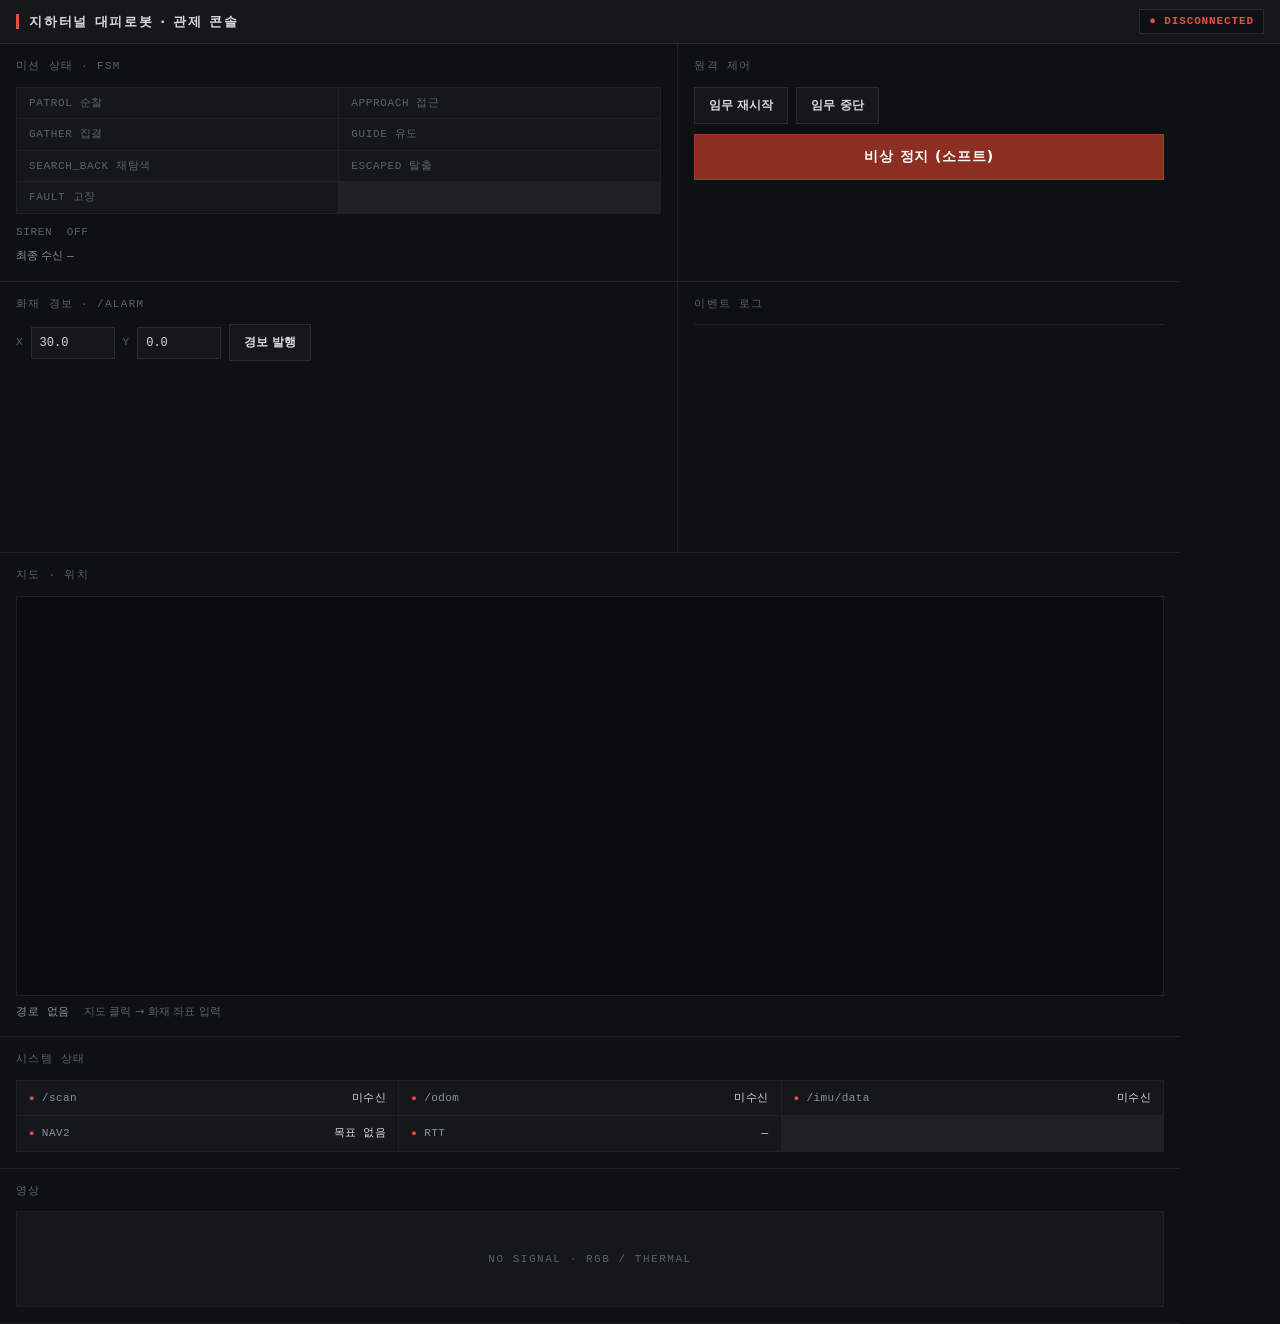
==== commit 2961903b: "Merge 3ddef79181c7f3093e35c8e5cf305bc1c22e4cf3 into 655a7bca7c792ac933f1e66f4c18b8e825d28cc1" ====
--- a/console/index.html
+++ b/console/index.html
@@ -114,8 +114,8 @@
   border-bottom:1px solid var(--line)}
 body.display #bigSub{display:block;margin-top:8px;font-size:15px;font-weight:400;
   letter-spacing:.02em;color:var(--fg-dim)}
-body.display #mapCanvas{height:calc(100vh - 152px);border:0;border-top:1px solid var(--line-soft);
-  cursor:default}
+body.display #mapCanvas{height:calc(100vh - 152px);max-height:calc(100vw / 2.49);
+  display:block;margin:0 auto;border:0;border-top:1px solid var(--line-soft);cursor:default}
 </style>
 </head>
 <body>
@@ -189,7 +189,8 @@
       <div><i id="h-imu">●</i> /imu/data <b id="a-imu">—</b></div>
       <div><i id="h-nav">●</i> NAV2 <b id="a-nav">목표 없음</b></div>
       <div><i id="h-rtt">●</i> RTT <b id="a-rtt">—</b></div>
-      <div><i style="color:var(--fg-faint)">●</i> BATTERY <b style="color:var(--fg-faint)">대기</b></div>
+      <!-- 배터리 칸 삭제 (2026-08-17): /battery_state 는 구동부 계약에 없고 발행 코드도 없다.
+           영영 안 채워지는 칸은 화면을 고장난 것처럼 보이게 한다. 계약이 생기면 그때 추가. -->
     </div>
   </div>
 
@@ -215,15 +216,32 @@
 if (new URLSearchParams(location.search).has('display')) document.body.classList.add('display');
 
 /* ★ T3: 대피자에게 보이는 문구. FSM 이름(PATROL 등)은 현장에서 의미가 없다.
-   🔴 문구 최종 결정권은 손민우 — 여기 표만 고치면 된다. */
+
+   🔴 문구 승인 상태 (2026-08-17 역할 A 회신 기준)
+     ✅ 확정  : PATROL · APPROACH · GATHER · GUIDE · ESCAPED
+     🔴 임시  : SEARCH_BACK · FAULT  — **잠정 승인 (조건부)**
+       · 전제조건   : 이 "🔴 임시" 표시를 지우지 말 것. 표시가 사라지면 잠정 승인도 무효다.
+       · 재개방 조건: MASTER_PLAN §4 최종 시나리오 확정 회의(안건 ⑦·⑧) 결과가 나오는
+                      즉시 그날 이 표를 갱신한다.
+       → ⑦(놓쳤을 때 재탐색/관제문의/단독탈출) ⑧(화재·사람 동시 위험 시 우선순위)이
+         미확정이므로, 화면 문구를 확정하는 것은 그 정책을 먼저 정하는 것과 같다.
+       → 다만 '비워두기'는 택하지 않았다. 재난 화면에서 빈 칸·무의미한 상태명은
+         그 자체가 위험이다. 두 칸 모두 '어느 정책으로 결정되든 안전한 쪽' 문구를 임시로 넣었다.
+
+   🔴 이 표를 고칠 때의 원칙 — 화면은 '로봇이 무엇을 하는지'가 아니라
+      '사람이 무엇을 해야 하는지'를 말한다.
+      (예: SEARCH_BACK 초안 "로봇이 되돌아가고 있습니다" 는, 직전 GUIDE 에서
+       "로봇을 따라오세요" 라고 시킨 사람을 화재 쪽으로 되돌려보내는 경로를 연다.) */
 const STATE_TEXT = {
-  PATROL:      { big: '평시 순찰 중',       sub: '이상 없음',                    color: '#4f9ee8' },
-  APPROACH:    { big: '화재 감지',           sub: '로봇이 집결지로 이동 중입니다', color: '#d0a215' },
-  GATHER:      { big: '집결지 대기',         sub: '로봇 주변으로 모여 주세요',     color: '#d0a215' },
-  GUIDE:       { big: '로봇을 따라오세요',   sub: '출구로 유도 중입니다',          color: '#3fb950' },
-  SEARCH_BACK: { big: '대피자 확인 중',      sub: '로봇이 되돌아가고 있습니다',    color: '#e4523c' },
-  ESCAPED:     { big: '대피 완료',           sub: '안전구역에 도착했습니다',       color: '#3fb950' },
-  FAULT:       { big: '로봇 정지',           sub: '관제실 지시를 따르세요',        color: '#e4523c' },
+  PATROL:      { big: '평시 순찰 중',       sub: '이상 없음',                     color: '#4f9ee8' },  // 확정
+  APPROACH:    { big: '화재 감지',           sub: '모이는 곳으로 이동 중입니다',   color: '#d0a215' },  // 확정("집결지"=내부용어라 수정)
+  GATHER:      { big: '집결지 대기',         sub: '로봇 주변으로 모여 주세요',     color: '#d0a215' },  // 확정
+  GUIDE:       { big: '로봇을 따라오세요',   sub: '출구로 유도 중입니다',          color: '#3fb950' },  // 확정
+  ESCAPED:     { big: '대피 완료',           sub: '안전구역에 도착했습니다',       color: '#3fb950' },  // 확정
+  // 🔴 임시 — 로봇이 화재 쪽으로 역행하는 상태. 사람은 따라오면 안 된다.
+  SEARCH_BACK: { big: '여기서 기다려 주세요', sub: '로봇이 뒤쪽을 확인하고 있습니다', color: '#e4523c' },
+  // 🔴 임시 — 관제실 지시가 대피자에게 닿는 수단이 미확정이라, 지시를 기다리게 하지 않는다.
+  FAULT:       { big: '로봇 정지',           sub: '이 로봇을 기다리지 말고 대피로를 따라 이동하세요', color: '#e4523c' },
 };
 function paintBigState(s) {
   const t = STATE_TEXT[s];
@@ -238,10 +256,19 @@
 // ── 1. rosbridge 연결 (끊기면 3초마다 자동 재접속) ──────────────
 const connEl = document.getElementById('conn');
 let ros;
+/* ★ T4: 재접속 타이머 중복 방지.
+   roslibjs 는 상황에 따라 error → close 를 잇달아 올릴 수 있는데, 그때마다
+   setTimeout(connect) 이 하나씩 더 걸리면 재접속이 2배, 4배로 늘어난다.
+   장시간 무인 운전에서만 드러나는 종류의 누수라 미리 막는다. */
+let reconnectTimer = null;
 function connect() {
+  if (reconnectTimer) { clearTimeout(reconnectTimer); reconnectTimer = null; }
   ros = new ROSLIB.Ros({ url: 'ws://' + location.hostname + ':9090' });
   ros.on('connection', () => { connEl.textContent = 'CONNECTED';  connEl.classList.add('ok');  setupTopics(); });
-  ros.on('close',      () => { connEl.textContent = 'DISCONNECTED'; connEl.classList.remove('ok'); setTimeout(connect, 3000); });
+  ros.on('close',      () => {
+    connEl.textContent = 'DISCONNECTED'; connEl.classList.remove('ok');
+    if (!reconnectTimer) reconnectTimer = setTimeout(connect, 3000);
+  });
   ros.on('error',      () => {});   // close 가 뒤따르므로 별도 처리 불필요
 }
 connect();
@@ -377,7 +404,11 @@
 /* ★ T1: 경로 신선도 — Nav2 는 목표가 끝나면 /plan 발행을 "그냥 멈춘다".
    지우는 주체가 없으면 마지막 경로가 화면에 영원히 남는다(디스플레이는 계속 켜두는 물건).
    §5.5 의 헬스 신선도와 같은 사상: 마지막 수신 시각만 들고 있다가 오래되면 버린다.
-   🔴 타임아웃 값: Nav2 재발행이 약 1Hz 라 1~2초로 잡으면 정상 주행 중에 깜빡인다. */
+   🔴 타임아웃 값 근거 (2026-08-17 역할 A 확인):
+      우리 Nav2 설정에는 planner_frequency 가 없다 → 주기적 재계획이 아니라
+      BT(behavior tree)가 요구할 때만 계획한다. 즉 /plan 발행 간격은 고정이 아니라 가변이다.
+      3500ms 는 '재계획 간격이 가변이라 넉넉히 잡은 여유값'이다. (1Hz 가정이 아니다)
+      값을 올리는 조건은 하나 — 정상 주행 중 경로가 한 번이라도 깜빡이면 그때 올린다. */
 let lastPlanAt = 0;
 const PLAN_TIMEOUT_MS = 3500;
 
@@ -471,6 +502,21 @@
     mapInfo.origin.position.x + ((px - view.ox) / view.scale) * mapInfo.resolution,
     mapInfo.origin.position.y + (mapInfo.height - (py - view.oy) / view.scale) * mapInfo.resolution,
   ];
+}
+
+/* ★ 표식 크기 — '지도상 몇 m 로 보이게 할지' 로 지정한다.
+   🔴 예전엔 픽셀 고정이라 창을 줄이면 지도만 작아져 로봇이 갑자기 거대해 보였다.
+      이제 축척(view.scale)을 따라가므로 창 크기·모드가 바뀌어도 비율이 그대로다.
+   참고: 터널 폭 5.7m, 실제 로봇은 약 0.5m 급. 아래 값은 '보이라고 키운 기호' 크기다.
+      1.6 = 통로의 약 28%. 더 키우려면 2.0~2.5, 실물에 가깝게 하려면 0.6.
+   최소 픽셀값은 지도를 아주 축소했을 때 점처럼 사라지지 않게 하는 하한선. */
+const MARKER_M  = { robot: 1.6, fire: 1.6 };   // 지도상 크기(m) — 터널 폭 5.7m 대비 약 28%
+const MARKER_MIN = { robot: 18,  fire: 16  };  // 최소 표시 크기(px)
+
+// 아이콘 좌표계 기준 폭(로봇 18units) / 높이(불꽃 24units) → 그릴 배율
+function markerScale(kind, units) {
+  const px = MARKER_M[kind] / mapInfo.resolution * view.scale;
+  return Math.max(px, MARKER_MIN[kind]) / units;
 }
 
 /* ★ 현장 표식 — 캔버스에 직접 그린다 (이미지 파일·이모지 무의존).
@@ -605,11 +651,27 @@
     log('state', `계획 경로 소거 (/plan ${(PLAN_TIMEOUT_MS / 1000).toFixed(1)}초 이상 미수신)`);
   }
 
+  // ★ 지나온 경로 잘라내기.
+  //   Nav2 는 /plan 을 1Hz 로만 재발행 → 그 사이 로봇이 전진한 만큼 꼬리가 남는다.
+  //   매 프레임 로봇에 가장 가까운 경로점을 찾아 그 앞을 버리고, 선을 로봇에서 시작시킨다.
+  //   🔴 경로가 로봇 근처를 두 번 지나갈 때 잘못 잘리지 않도록 1.5m 안쪽일 때만 적용한다.
+  function prunePlan() {
+    if (!robot || planPts.length < 2) return planPts;
+    let bi = 0, bd = Infinity;
+    for (let i = 0; i < planPts.length; i++) {
+      const dx = planPts[i].x - robot.x, dy = planPts[i].y - robot.y;
+      const d = dx * dx + dy * dy;
+      if (d < bd) { bd = d; bi = i; }
+    }
+    if (Math.sqrt(bd) > 1.5) return planPts;          // 경로에서 멀면 손대지 않는다
+    return [{ x: robot.x, y: robot.y }, ...planPts.slice(bi + 1)];
+  }
+
   // ★ T2: 계획 경로 — 상태에 따라 색·굵기·라벨이 달라진다
   const style = PLAN_STYLE[lastState];
   const hasPlan = planPts.length > 1 && !!style;
   if (hasPlan) {
-    const pp = planPts.map(p => m2p(p.x, p.y));
+    const pp = prunePlan().map(p => m2p(p.x, p.y));
     mctx.lineJoin = 'round'; mctx.lineCap = 'round';
     mctx.strokeStyle = 'rgba(0,0,0,.55)';                 // 지도 위에서 뭉개지지 않게 밑선
     mctx.lineWidth = (style.width + 2.5) * K;
@@ -623,19 +685,26 @@
     const [px, py] = m2p(fireXY.x, fireXY.y);
     mctx.save(); mctx.translate(px, py);
     mctx.beginPath();                                    // 위험 반경(가늘게)
-    mctx.arc(0, 0, 16 * K, 0, Math.PI * 2);
+    const sf = markerScale('fire', 24);
+    mctx.arc(0, 0, 21 * sf, 0, Math.PI * 2);
     mctx.strokeStyle = 'rgba(224,64,43,.45)'; mctx.lineWidth = 1 * K;
     mctx.setLineDash([4 * K, 4 * K]); mctx.stroke(); mctx.setLineDash([]);
-    mctx.scale(K * 0.62, K * 0.62); mctx.translate(0, -6);
+    mctx.scale(sf, sf); mctx.translate(0, -6);
     drawFire(mctx);
     mctx.restore();
   }
   // 로봇 (진행방향 삼각형 — 캔버스 y 반전이라 화면각 = -yaw)
   if (robot) {
     const [px, py] = m2p(robot.x, robot.y);
-    mctx.save(); mctx.translate(px, py); mctx.rotate(-robot.yaw); mctx.scale(K * 0.9, K * 0.9);
+    const sr = markerScale('robot', 18);
+    mctx.save(); mctx.translate(px, py); mctx.rotate(-robot.yaw); mctx.scale(sr, sr);
     drawRobot(mctx);
     mctx.restore();
+    if (MARKER_M.robot > 1.0) {                // 기호가 실물보다 크면 '진짜 위치'를 점으로 같이 찍는다
+      mctx.beginPath(); mctx.arc(px, py, 1.6 * K, 0, Math.PI * 2);
+      mctx.fillStyle = '#12161a'; mctx.fill();
+      mctx.lineWidth = 1; mctx.strokeStyle = 'rgba(255,255,255,.75)'; mctx.stroke();
+    }
   }
 
   // ★ T2: 경로 라벨 — 지도 위에 직접(멀리서 읽혀야 한다) + 지도 아래 텍스트에도 반영
@@ -656,7 +725,10 @@
 setInterval(drawMap, 200);   // 5fps 면 관제용으로 충분
 
 // 지도 클릭 → 화재 좌표 입력칸에 반영 (발행은 버튼으로 — 오클릭 방지)
+// 🔴 디스플레이 모드에서는 아예 받지 않는다 (2026-08-17 역할 A 요청).
+//    대피자가 만질 수 있는 화면에서 좌표 입력 경로가 살아 있으면 안 된다.
 mapCanvas.addEventListener('click', ev => {
+  if (document.body.classList.contains('display')) return;
   if (!mapInfo) return;
   const r = mapCanvas.getBoundingClientRect();
   const [x, y] = p2m(ev.clientX - r.left, ev.clientY - r.top);   // ★ T3: 그리기와 같은 view 사용
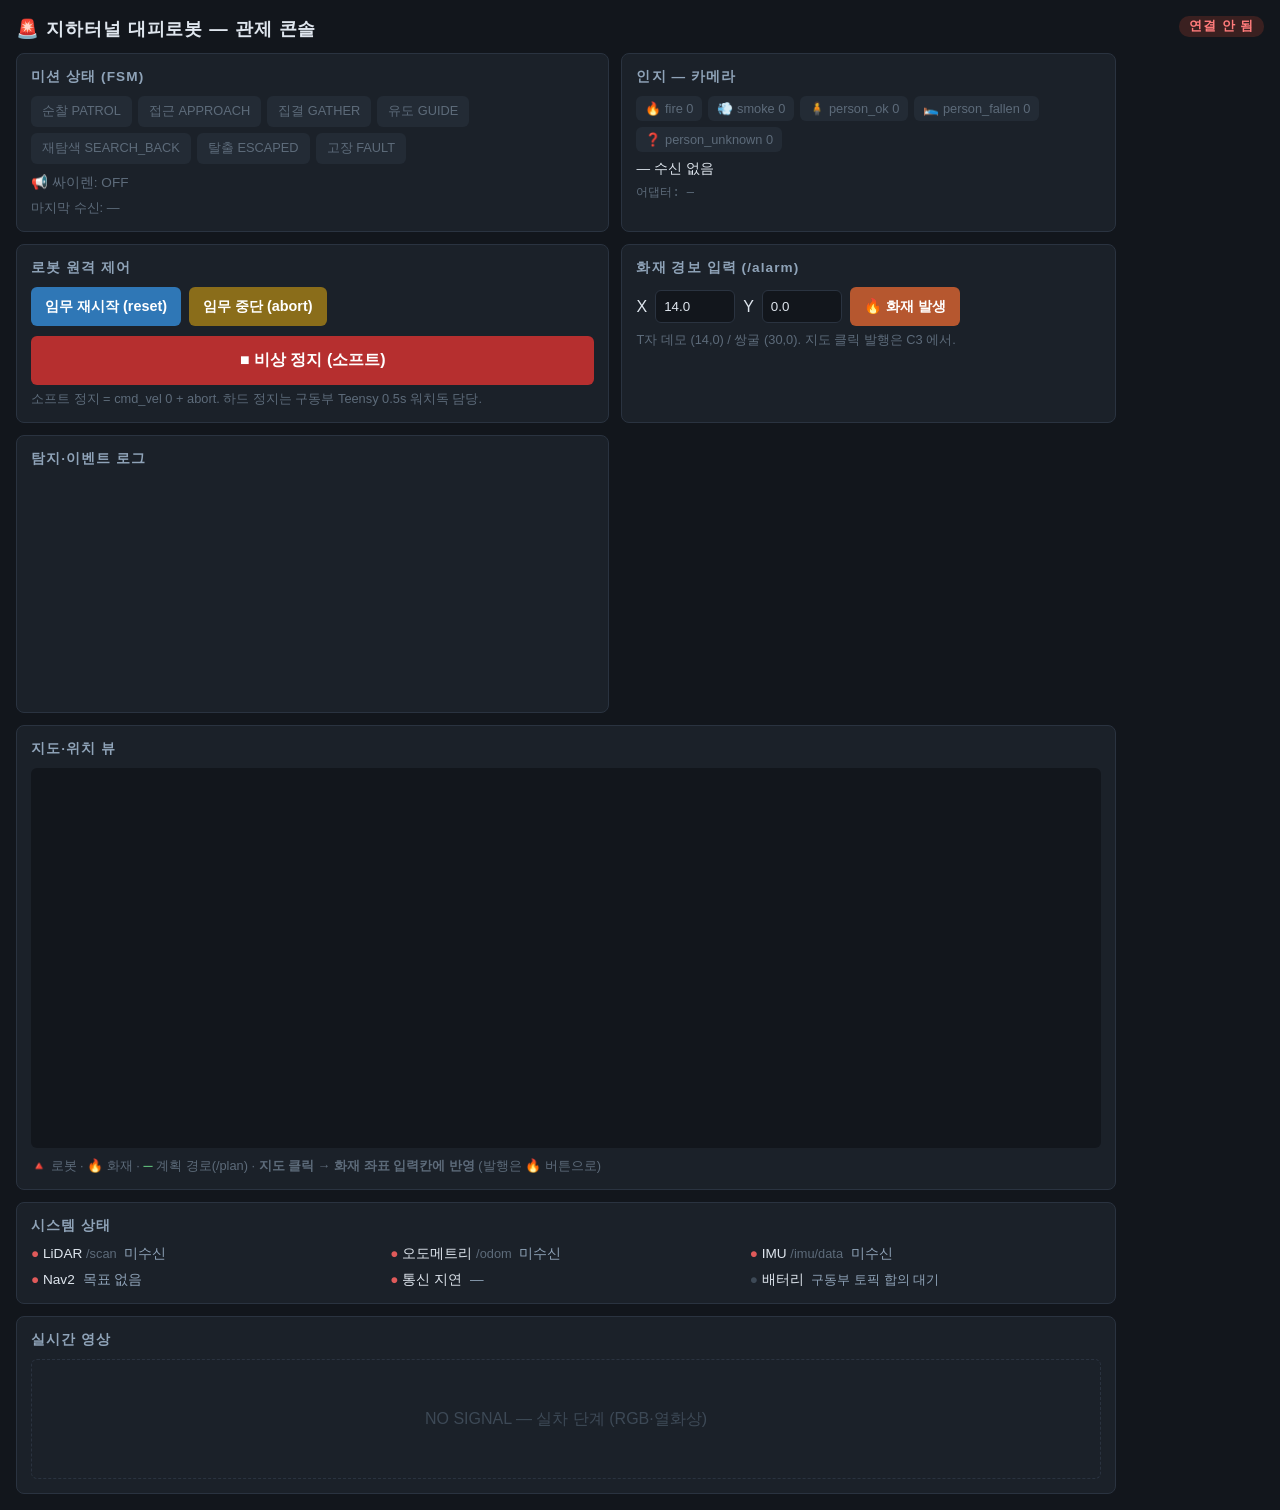
==== commit dbf7ebaf: "feat(84): the night the adapter was built and the lidar almost lost its port 08-21 새벽 · 노트북만으로 되는 것 " ====
--- a/console/index.html
+++ b/console/index.html
@@ -4,204 +4,173 @@
 <meta charset="utf-8">
 <title>터널 대피로봇 관제</title>
 <style>
-/* ══════════════════════════════════════════════════════════════════
-   산업용 관제 스킨 (2026-08-13)
-   원칙 4가지 — 고칠 때도 이 원칙을 깨지 말 것:
-     ① 색은 '상태'에만 쓴다. 장식용 색 금지 (버튼도 무채색, 위험한 것 하나만 적색)
-     ② 모서리는 각지게. 카드 대신 구획선으로 나눈다
-     ③ 숫자·좌표·토픽명은 고정폭 글꼴 + tabular-nums (자릿수가 흔들리지 않게)
-     ④ 글자 크기는 3단계뿐 — 라벨 11px / 본문 13px / 강조 20px
-   ══════════════════════════════════════════════════════════════════ */
-:root{
-  --bg:#0e1113; --surface:#15181b; --line:#272c31; --line-soft:#1e2226;
-  --fg:#d7dbdf; --fg-dim:#8b939b; --fg-faint:#5b636a;
-  --ok:#3fb950; --warn:#d0a215; --danger:#e4523c; --info:#4f9ee8;
-  --mono:ui-monospace,"SFMono-Regular","JetBrains Mono",Menlo,Consolas,monospace;
-}
-*{box-sizing:border-box;margin:0;padding:0}
-body{background:var(--bg);color:var(--fg);font-family:'Noto Sans KR',system-ui,sans-serif;
-     font-size:13px;line-height:1.5;-webkit-font-smoothing:antialiased}
-b,strong{font-weight:600}
-
-/* ── 상단 바 ────────────────────────────────────────────────── */
-h1{display:flex;align-items:center;gap:10px;height:44px;padding:0 16px;
-   font-size:13px;font-weight:600;letter-spacing:.14em;text-transform:uppercase;
-   background:var(--surface);border-bottom:1px solid var(--line)}
-h1::before{content:"";width:3px;height:15px;background:var(--danger)}
-#conn{margin-left:auto;font-family:var(--mono);font-size:11px;letter-spacing:.08em;
-      padding:3px 9px;border:1px solid var(--line);color:var(--danger);background:var(--bg)}
-#conn::before{content:"● ";color:currentColor}
-#conn.ok{color:var(--ok)}
-
-/* ── 격자 ───────────────────────────────────────────────────── */
-.grid{display:grid;grid-template-columns:1.35fr 1fr;gap:1px;background:var(--line-soft);
-      border-bottom:1px solid var(--line-soft);max-width:1180px}
-.panel{background:var(--bg);padding:14px 16px 16px}
-.panel h2{font-family:var(--mono);font-size:11px;font-weight:500;letter-spacing:.12em;
-          text-transform:uppercase;color:var(--fg-faint);margin-bottom:12px}
-.muted{color:var(--fg-dim);font-size:12px}
-.wide{grid-column:1/-1}
-
-/* ── FSM 표시등 ─────────────────────────────────────────────── */
-.fsm{display:grid;grid-template-columns:repeat(2,1fr);gap:1px;background:var(--line-soft);
-     border:1px solid var(--line-soft)}
-.fsm span{display:block;padding:7px 10px;background:var(--surface);color:var(--fg-faint);
-          font-family:var(--mono);font-size:11px;letter-spacing:.06em;
-          border-left:2px solid transparent}
-.fsm span.on{background:#1b2126;color:var(--fg);border-left-color:var(--info);font-weight:600}
-.fsm span.on.danger{border-left-color:var(--danger);color:var(--danger)}
-#siren{margin-top:10px;font-family:var(--mono);font-size:11px;letter-spacing:.06em;
-       color:var(--fg-faint)}
-#siren.on{color:var(--warn)}
-#lastseen{font-family:var(--mono);font-variant-numeric:tabular-nums}
-
-/* ── 버튼 : 색은 위험한 것에만 ──────────────────────────────── */
-button{font-family:inherit;font-size:12px;font-weight:600;color:var(--fg);cursor:pointer;
-       background:var(--surface);border:1px solid var(--line);border-radius:0;padding:9px 14px}
-button:hover{background:#1d2226;border-color:#39414a}
-button:active{background:#12161a}
-button:disabled{opacity:.35;cursor:not-allowed}
-.btn-estop{width:100%;margin-top:10px;padding:13px;font-size:14px;letter-spacing:.06em;
-           color:#fff;background:#8c2f22;border-color:#a83a2a}
-.btn-estop:hover{background:#a3392a;border-color:#c2452f}
-.row{display:flex;gap:8px;align-items:center;flex-wrap:wrap}
-.row label{font-family:var(--mono);font-size:11px;color:var(--fg-faint)}
-input[type=number]{width:84px;background:var(--surface);border:1px solid var(--line);
-  color:var(--fg);border-radius:0;padding:8px;font-family:var(--mono);font-size:12px;
-  font-variant-numeric:tabular-nums}
-input[type=number]:focus{outline:0;border-color:var(--info)}
-
-/* ── 이벤트 로그 ────────────────────────────────────────────── */
-#log{height:212px;overflow-y:auto;font-family:var(--mono);font-size:11.5px;line-height:1.75;
-     font-variant-numeric:tabular-nums;border-top:1px solid var(--line-soft);padding-top:8px}
-#log div{color:var(--fg-dim);white-space:nowrap;overflow:hidden;text-overflow:ellipsis}
-#log .fire{color:var(--danger)}
-#log .state{color:var(--info)}
-#log .ctrl{color:var(--warn)}
-
-/* ── 지도 ───────────────────────────────────────────────────── */
-#mapCanvas{display:block;width:100%;height:400px;background:#0b0e10;
-           border:1px solid var(--line-soft);cursor:crosshair}
-#planLabel{font-family:var(--mono);font-size:11px;letter-spacing:.06em}
-
-/* ── 시스템 상태 ────────────────────────────────────────────── */
-.sys{display:grid;grid-template-columns:repeat(3,1fr);gap:1px;background:var(--line-soft);
-     border:1px solid var(--line-soft)}
-.sys>div{background:var(--surface);padding:9px 12px;display:flex;align-items:baseline;gap:7px;
-         font-family:var(--mono);font-size:11px;letter-spacing:.04em;color:var(--fg-dim)}
-.sys i{font-style:normal;color:var(--danger);font-size:9px}   /* 기본 = 적색(미수신) */
-.sys i.ok{color:var(--ok)} .sys i.warn{color:var(--warn)}
-.sys b{margin-left:auto;font-weight:500;color:var(--fg);font-variant-numeric:tabular-nums}
-.placeholder{display:flex;align-items:center;justify-content:center;height:96px;
-  font-family:var(--mono);font-size:11px;letter-spacing:.14em;color:var(--fg-faint);
-  background:var(--surface);border:1px solid var(--line-soft)}
-
-/* ══ T3. 디스플레이 모드 (?display=1) ══════════════════════════
-   로봇 몸통 7인치 1024×600 패널용. 보는 사람 = 대피자·현장 인원.
-   조작 UI 는 오조작 위험이라 숨긴다. 연결 뱃지는 남긴다. */
-#bigState{display:none}
-body.display{overflow:hidden;height:100vh}
-body.display h1{height:38px;font-size:11px}
-body.display .grid{display:block;max-width:none;gap:0;border:0;background:transparent}
-body.display .panel{background:transparent;padding:0}
-body.display .panel h2{display:none}
-body.display #panelCtrl,body.display #panelFire,body.display #panelLog,
-body.display #panelSys,body.display #panelVideo,body.display #fsm,
-body.display #siren,body.display .muted{display:none}
-body.display #bigState{display:flex;flex-direction:column;align-items:center;
-  justify-content:center;height:112px;text-align:center;
-  font-size:40px;font-weight:800;line-height:1.1;letter-spacing:-.01em;
-  border-bottom:1px solid var(--line)}
-body.display #bigSub{display:block;margin-top:8px;font-size:15px;font-weight:400;
-  letter-spacing:.02em;color:var(--fg-dim)}
-body.display #mapCanvas{height:calc(100vh - 152px);max-height:calc(100vw / 2.49);
-  display:block;margin:0 auto;border:0;border-top:1px solid var(--line-soft);cursor:default}
+  /* ── 기본 레이아웃: 다크 관제 테마 ─────────────────────────── */
+  * { box-sizing: border-box; margin: 0; padding: 0; }
+  body { background:#12161c; color:#dfe6ee; font-family:'Noto Sans KR',sans-serif; padding:16px; }
+  h1 { font-size:1.15rem; letter-spacing:.05em; margin-bottom:12px; }
+  .grid { display:grid; grid-template-columns: 1.2fr 1fr; gap:12px; max-width:1100px; }
+  .panel { background:#1b2129; border:1px solid #2a3340; border-radius:8px; padding:14px; }
+  .panel h2 { font-size:.85rem; color:#8fa3b8; margin-bottom:10px; letter-spacing:.08em; }
+  .muted { color:#5d6b7a; font-size:.8rem; }
+
+  /* 연결 상태 뱃지 */
+  #conn { float:right; font-size:.8rem; padding:2px 10px; border-radius:10px; background:#3a2020; color:#ff7b7b; }
+  #conn.ok { background:#16351f; color:#6fe08d; }
+
+  /* ── FSM 상태 표시등 ─────────────────────────────────────── */
+  .fsm { display:flex; flex-wrap:wrap; gap:6px; }
+  .fsm span { padding:6px 10px; border-radius:6px; background:#232b35; color:#5d6b7a;
+              font-size:.8rem; border:1px solid transparent; }
+  .fsm span.on  { background:#173a5e; color:#7fc4ff; border-color:#2f77b6; font-weight:700; }
+  .fsm span.on.danger { background:#5e1717; color:#ff9b9b; border-color:#b62f2f; }
+  #siren { margin-top:10px; font-size:.85rem; color:#5d6b7a; }
+  #siren.on { color:#ffb04d; font-weight:700; }
+
+  /* ── 인지 패널 (08-21 신설 — 역할 B `/detections` 직접 표시) ────────
+     🔴 지도에 3D 점을 찍지 않는 이유: `position` 은 camera optical frame 이라
+        map 으로 옮기려면 TF 사슬이 필요하고, 관제는 rosbridge 로 TF 를 전부
+        받고 있지 않다. 잘못 그린 점은 없는 것보다 나쁘다 — 그래서 수와
+        신뢰도만 정직하게 보여준다. 지도 위 화재 표시는 `/alarm` 이 담당한다. */
+  .det { display:flex; flex-wrap:wrap; gap:6px; margin-top:4px; }
+  .det span { padding:5px 9px; border-radius:6px; background:#232b35; color:#5d6b7a;
+              font-size:.8rem; font-variant-numeric:tabular-nums; }
+  .det span.hit  { background:#173a5e; color:#7fc4ff; font-weight:700; }
+  .det span.fire { background:#5e3a17; color:#ffb04d; font-weight:700; }
+  #detState { margin-top:8px; font-size:.85rem; }
+  #detState.stale { color:#ff9b9b; font-weight:700; }
+  #detState.live  { color:#6fe08d; }
+  #adapter { margin-top:6px; font-size:.75rem; color:#5d6b7a;
+             font-family:ui-monospace,monospace; word-break:break-all; }
+
+  /* ── 버튼 ────────────────────────────────────────────────── */
+  button { cursor:pointer; border:0; border-radius:6px; padding:10px 14px; font-size:.9rem;
+           font-weight:700; color:#fff; }
+  button:disabled { opacity:.35; cursor:not-allowed; }
+  .btn-reset { background:#2f77b6; }
+  .btn-abort { background:#8a6d1a; }
+  .btn-estop { background:#b62f2f; width:100%; margin-top:10px; padding:14px; font-size:1rem; }
+  .row { display:flex; gap:8px; align-items:center; flex-wrap:wrap; }
+  input[type=number] { width:80px; background:#12161c; border:1px solid #2a3340; color:#dfe6ee;
+                       border-radius:6px; padding:8px; }
+
+  /* ── 이벤트 로그 ─────────────────────────────────────────── */
+  #log { height:220px; overflow-y:auto; font-size:.8rem; line-height:1.6; font-family:monospace; }
+  #log .fire   { color:#ff9b6a; }
+  #log .state  { color:#7fc4ff; }
+  #log .ctrl   { color:#e5d07a; }
+
+  /* 자리만 있는 패널 (영상 — C5) */
+  .placeholder { display:flex; align-items:center; justify-content:center;
+                 height:120px; color:#3d4956; border:1px dashed #2a3340; border-radius:6px; }
+
+  /* ── 지도 뷰 (C3) ─────────────────────────────────────────── */
+  .wide { grid-column: 1 / -1; }
+  #mapCanvas { width:100%; height:380px; background:#12161c; border-radius:6px; cursor:crosshair; }
+
+  /* ── 시스템 상태 (C4) ─────────────────────────────────────── */
+  .sys { display:grid; grid-template-columns:repeat(3,1fr); gap:8px; font-size:.85rem; }
+  .sys i { font-style:normal; color:#e05a5a; }        /* 기본 = 빨강(미수신) */
+  .sys i.ok   { color:#6fe08d; }
+  .sys i.warn { color:#ffb04d; }
+  .sys b { font-weight:400; color:#8fa3b8; margin-left:4px; }
 </style>
 </head>
 <body>
 
-<h1>지하터널 대피로봇 · 관제 콘솔 <span id="conn">DISCONNECTED</span></h1>
-
-<!-- ★ T3: 디스플레이 모드 전용 상태 배너 (관제 모드에선 CSS 로 숨김) -->
-<div id="bigState">—<span id="bigSub"></span></div>
+<h1>🚨 지하터널 대피로봇 — 관제 콘솔 <span id="conn">연결 안 됨</span></h1>
 
 <div class="grid">
 
   <!-- ═══ 미션 상태 패널 (C2) ═══ -->
   <div class="panel">
-    <h2>미션 상태 · FSM</h2>
+    <h2>미션 상태 (FSM)</h2>
     <div class="fsm" id="fsm">
       <!-- 순서 = mission_node.py State 정의 순서와 동일 -->
-      <span data-s="PATROL">PATROL 순찰</span>
-      <span data-s="APPROACH">APPROACH 접근</span>
-      <span data-s="GATHER">GATHER 집결</span>
-      <span data-s="GUIDE">GUIDE 유도</span>
-      <span data-s="SEARCH_BACK">SEARCH_BACK 재탐색</span>
-      <span data-s="ESCAPED">ESCAPED 탈출</span>
-      <span data-s="FAULT">FAULT 고장</span>
-    </div>
-    <div id="siren">SIREN &nbsp;OFF</div>
-    <div class="muted" style="margin-top:8px;font-size:11px">최종 수신 <span id="lastseen">—</span></div>
+      <span data-s="PATROL">순찰 PATROL</span>
+      <span data-s="APPROACH">접근 APPROACH</span>
+      <span data-s="GATHER">집결 GATHER</span>
+      <span data-s="GUIDE">유도 GUIDE</span>
+      <span data-s="SEARCH_BACK">재탐색 SEARCH_BACK</span>
+      <span data-s="ESCAPED">탈출 ESCAPED</span>
+      <span data-s="FAULT" class="danger-slot">고장 FAULT</span>
+    </div>
+    <div id="siren">📢 싸이렌: OFF</div>
+    <div class="muted" style="margin-top:8px">마지막 수신: <span id="lastseen">—</span></div>
+  </div>
+
+  <!-- ═══ 인지 (역할 B `/detections`) ═══ -->
+  <div class="panel">
+    <h2>인지 — 카메라</h2>
+    <div class="det" id="detBadges">
+      <span data-c="fire">🔥 fire 0</span>
+      <span data-c="smoke">💨 smoke 0</span>
+      <span data-c="person_ok">🧍 person_ok 0</span>
+      <span data-c="person_fallen">🛌 person_fallen 0</span>
+      <span data-c="person_unknown">❓ person_unknown 0</span>
+    </div>
+    <div id="detState">— 수신 없음</div>
+    <div id="adapter">어댑터: —</div>
   </div>
 
   <!-- ═══ 원격 제어 (C2) ═══ -->
-  <div class="panel" id="panelCtrl">
-    <h2>원격 제어</h2>
+  <div class="panel">
+    <h2>로봇 원격 제어</h2>
     <div class="row">
-      <button id="btnReset">임무 재시작</button>
-      <button id="btnAbort">임무 중단</button>
-    </div>
-    <button class="btn-estop" id="btnEstop">비상 정지 (소프트)</button>
+      <button class="btn-reset" id="btnReset">임무 재시작 (reset)</button>
+      <button class="btn-abort" id="btnAbort">임무 중단 (abort)</button>
+    </div>
+    <button class="btn-estop" id="btnEstop">■ 비상 정지 (소프트)</button>
+    <div class="muted" style="margin-top:6px">
+      소프트 정지 = cmd_vel 0 + abort. 하드 정지는 구동부 Teensy 0.5s 워치독 담당.
+    </div>
   </div>
 
   <!-- ═══ 화재 경보 입력 (C2 — 데모 트리거) ═══ -->
-  <div class="panel" id="panelFire">
-    <h2>화재 경보 · /alarm</h2>
+  <div class="panel">
+    <h2>화재 경보 입력 (/alarm)</h2>
     <div class="row">
-      <label>X</label><input type="number" id="fx" value="30.0" step="0.5">
-      <label>Y</label><input type="number" id="fy" value="0.0" step="0.5">
-      <button id="btnFire">경보 발행</button>
-    </div>
+      X <input type="number" id="fx" value="14.0" step="0.5">
+      Y <input type="number" id="fy" value="0.0" step="0.5">
+      <button class="btn-abort" style="background:#b6572f" id="btnFire">🔥 화재 발생</button>
+    </div>
+    <div class="muted" style="margin-top:6px">T자 데모 (14,0) / 쌍굴 (30,0). 지도 클릭 발행은 C3 에서.</div>
   </div>
 
   <!-- ═══ 이벤트 로그 (C2) ═══ -->
-  <div class="panel" id="panelLog">
-    <h2>이벤트 로그</h2>
+  <div class="panel">
+    <h2>탐지·이벤트 로그</h2>
     <div id="log"></div>
   </div>
 
   <!-- ═══ 지도·위치 뷰 (C3) ═══ -->
   <div class="panel wide">
-    <h2>지도 · 위치</h2>
+    <h2>지도·위치 뷰</h2>
     <canvas id="mapCanvas"></canvas>
-    <div class="muted" style="margin-top:8px;display:flex;gap:14px;align-items:center">
-      <span id="planLabel">경로 없음</span>
-      <span style="color:var(--fg-faint);font-size:11px">지도 클릭 → 화재 좌표 입력</span>
+    <div class="muted" style="margin-top:6px">
+      🔺 로봇 · 🔥 화재 · <span style="color:#6fe08d">─</span> 계획 경로(/plan) ·
+      <b>지도 클릭 → 화재 좌표 입력칸에 반영</b> (발행은 🔥 버튼으로)
     </div>
   </div>
 
   <!-- ═══ 시스템 상태 (C4) ═══ -->
-  <div class="panel wide" id="panelSys">
+  <div class="panel wide">
     <h2>시스템 상태</h2>
     <div class="sys" id="sys">
-      <div><i id="h-scan">●</i> /scan <b id="a-scan">—</b></div>
-      <div><i id="h-odom">●</i> /odom <b id="a-odom">—</b></div>
-      <div><i id="h-imu">●</i> /imu/data <b id="a-imu">—</b></div>
-      <div><i id="h-nav">●</i> NAV2 <b id="a-nav">목표 없음</b></div>
-      <div><i id="h-rtt">●</i> RTT <b id="a-rtt">—</b></div>
-      <!-- 배터리 칸 삭제 (2026-08-17): /battery_state 는 구동부 계약에 없고 발행 코드도 없다.
-           영영 안 채워지는 칸은 화면을 고장난 것처럼 보이게 한다. 계약이 생기면 그때 추가. -->
+      <div><i id="h-scan">●</i> LiDAR <span class="muted">/scan</span> <b id="a-scan">—</b></div>
+      <div><i id="h-odom">●</i> 오도메트리 <span class="muted">/odom</span> <b id="a-odom">—</b></div>
+      <div><i id="h-imu">●</i> IMU <span class="muted">/imu/data</span> <b id="a-imu">—</b></div>
+      <div><i id="h-nav">●</i> Nav2 <b id="a-nav">목표 없음</b></div>
+      <div><i id="h-rtt">●</i> 통신 지연 <b id="a-rtt">—</b></div>
+      <div><i style="color:#3d4956">●</i> 배터리 <b class="muted">구동부 토픽 합의 대기</b></div>
     </div>
   </div>
 
   <!-- ═══ 자리 예약 패널 ═══ -->
-  <div class="panel wide" id="panelVideo"><h2>영상</h2><div class="placeholder">NO SIGNAL · RGB / THERMAL</div></div>
+  <div class="panel wide"><h2>실시간 영상</h2><div class="placeholder">NO SIGNAL — 실차 단계 (RGB·열화상)</div></div>
 
 </div>
 
 <script src="roslib.min.js"></script>
-<script src="mock_map_twin.js"></script>   <!-- 실제 쌍굴 지도 픽스처 (목업 전용) -->
-<script src="mock.js"></script>   <!-- ?mock=1 일 때만 동작. 없으면 아무 일도 안 한다 -->
 <script>
 /* ════════════════════════════════════════════════════════════════
    관제 콘솔 C1+C2 초안 (2026-07-18)
@@ -210,65 +179,13 @@
    - 토픽 계약: 0718_관제시스템.md §4
    ════════════════════════════════════════════════════════════════ */
 
-// ── 0. 표시 모드 (?display=1) ────────────────────────────────────
-//   ?display=1 → 디스플레이 모드 (지도 크게, 조작 UI 숨김)
-//   ?          → 기존 관제 모드 그대로. 파일을 나누지 않고 클래스로만 분기한다.
-if (new URLSearchParams(location.search).has('display')) document.body.classList.add('display');
-
-/* ★ T3: 대피자에게 보이는 문구. FSM 이름(PATROL 등)은 현장에서 의미가 없다.
-
-   🔴 문구 승인 상태 (2026-08-17 역할 A 회신 기준)
-     ✅ 확정  : PATROL · APPROACH · GATHER · GUIDE · ESCAPED
-     🔴 임시  : SEARCH_BACK · FAULT  — **잠정 승인 (조건부)**
-       · 전제조건   : 이 "🔴 임시" 표시를 지우지 말 것. 표시가 사라지면 잠정 승인도 무효다.
-       · 재개방 조건: MASTER_PLAN §4 최종 시나리오 확정 회의(안건 ⑦·⑧) 결과가 나오는
-                      즉시 그날 이 표를 갱신한다.
-       → ⑦(놓쳤을 때 재탐색/관제문의/단독탈출) ⑧(화재·사람 동시 위험 시 우선순위)이
-         미확정이므로, 화면 문구를 확정하는 것은 그 정책을 먼저 정하는 것과 같다.
-       → 다만 '비워두기'는 택하지 않았다. 재난 화면에서 빈 칸·무의미한 상태명은
-         그 자체가 위험이다. 두 칸 모두 '어느 정책으로 결정되든 안전한 쪽' 문구를 임시로 넣었다.
-
-   🔴 이 표를 고칠 때의 원칙 — 화면은 '로봇이 무엇을 하는지'가 아니라
-      '사람이 무엇을 해야 하는지'를 말한다.
-      (예: SEARCH_BACK 초안 "로봇이 되돌아가고 있습니다" 는, 직전 GUIDE 에서
-       "로봇을 따라오세요" 라고 시킨 사람을 화재 쪽으로 되돌려보내는 경로를 연다.) */
-const STATE_TEXT = {
-  PATROL:      { big: '평시 순찰 중',       sub: '이상 없음',                     color: '#4f9ee8' },  // 확정
-  APPROACH:    { big: '화재 감지',           sub: '모이는 곳으로 이동 중입니다',   color: '#d0a215' },  // 확정("집결지"=내부용어라 수정)
-  GATHER:      { big: '집결지 대기',         sub: '로봇 주변으로 모여 주세요',     color: '#d0a215' },  // 확정
-  GUIDE:       { big: '로봇을 따라오세요',   sub: '출구로 유도 중입니다',          color: '#3fb950' },  // 확정
-  ESCAPED:     { big: '대피 완료',           sub: '안전구역에 도착했습니다',       color: '#3fb950' },  // 확정
-  // 🔴 임시 — 로봇이 화재 쪽으로 역행하는 상태. 사람은 따라오면 안 된다.
-  SEARCH_BACK: { big: '여기서 기다려 주세요', sub: '로봇이 뒤쪽을 확인하고 있습니다', color: '#e4523c' },
-  // 🔴 임시 — 관제실 지시가 대피자에게 닿는 수단이 미확정이라, 지시를 기다리게 하지 않는다.
-  FAULT:       { big: '로봇 정지',           sub: '이 로봇을 기다리지 말고 대피로를 따라 이동하세요', color: '#e4523c' },
-};
-function paintBigState(s) {
-  const t = STATE_TEXT[s];
-  const el = document.getElementById('bigState');
-  if (!el) return;
-  el.style.color = t ? t.color : '#5d6b7a';
-  el.innerHTML = (t ? t.big : '데이터 대기중') +
-                 `<span id="bigSub">${t ? t.sub : '통신을 확인하는 중입니다'}</span>`;
-}
-paintBigState(null);
-
 // ── 1. rosbridge 연결 (끊기면 3초마다 자동 재접속) ──────────────
 const connEl = document.getElementById('conn');
 let ros;
-/* ★ T4: 재접속 타이머 중복 방지.
-   roslibjs 는 상황에 따라 error → close 를 잇달아 올릴 수 있는데, 그때마다
-   setTimeout(connect) 이 하나씩 더 걸리면 재접속이 2배, 4배로 늘어난다.
-   장시간 무인 운전에서만 드러나는 종류의 누수라 미리 막는다. */
-let reconnectTimer = null;
 function connect() {
-  if (reconnectTimer) { clearTimeout(reconnectTimer); reconnectTimer = null; }
   ros = new ROSLIB.Ros({ url: 'ws://' + location.hostname + ':9090' });
-  ros.on('connection', () => { connEl.textContent = 'CONNECTED';  connEl.classList.add('ok');  setupTopics(); });
-  ros.on('close',      () => {
-    connEl.textContent = 'DISCONNECTED'; connEl.classList.remove('ok');
-    if (!reconnectTimer) reconnectTimer = setTimeout(connect, 3000);
-  });
+  ros.on('connection', () => { connEl.textContent = '연결됨';  connEl.classList.add('ok');  setupTopics(); });
+  ros.on('close',      () => { connEl.textContent = '연결 안 됨'; connEl.classList.remove('ok'); setTimeout(connect, 3000); });
   ros.on('error',      () => {});   // close 가 뒤따르므로 별도 처리 불필요
 }
 connect();
@@ -295,11 +212,7 @@
       document.getElementById('lastseen').textContent = new Date().toLocaleTimeString('ko-KR', { hour12: false });
       if (msg.data !== lastState) {          // 전이 시에만 로그 (상시 발행 스팸 방지)
         if (lastState !== null) log('state', `상태 전이: ${lastState} → ${msg.data}`);
-        // ★ T1: 임무 초기화(PATROL 복귀)는 "상황 종료" → 이전 화재 마커·경로를 지운다.
-        //   전이 시점(edge)에만 지운다. 매 tick 지우면 화재 직후 마커가 즉시 사라진다.
-        if (msg.data === 'PATROL' && lastState !== null) { fireXY = null; planPts = []; }
         lastState = msg.data;
-        paintBigState(msg.data);          // ★ T3: 대형 배너 갱신
         document.querySelectorAll('#fsm span').forEach(el => {
           el.classList.toggle('on', el.dataset.s === msg.data);
           el.classList.toggle('danger', el.dataset.s === 'FAULT' && msg.data === 'FAULT');
@@ -311,7 +224,7 @@
   new ROSLIB.Topic({ ros, name: '/siren', messageType: 'std_msgs/msg/Bool' })
     .subscribe(msg => {
       const el = document.getElementById('siren');
-      el.textContent = 'SIREN \u00a0' + (msg.data ? 'ON' : 'OFF');
+      el.textContent = '📢 싸이렌: ' + (msg.data ? 'ON' : 'OFF');
       el.classList.toggle('on', msg.data);
     });
 
@@ -400,27 +313,6 @@
 let mapInfo = null, mapImage = null;      // 지도 메타 + 렌더 캐시
 let tfMapOdom = null, tfOdomBase = null;  // 2D 변환 {x,y,yaw}
 let robot = null, planPts = [], fireXY = null;
-
-/* ★ T1: 경로 신선도 — Nav2 는 목표가 끝나면 /plan 발행을 "그냥 멈춘다".
-   지우는 주체가 없으면 마지막 경로가 화면에 영원히 남는다(디스플레이는 계속 켜두는 물건).
-   §5.5 의 헬스 신선도와 같은 사상: 마지막 수신 시각만 들고 있다가 오래되면 버린다.
-   🔴 타임아웃 값 근거 (2026-08-17 역할 A 확인):
-      우리 Nav2 설정에는 planner_frequency 가 없다 → 주기적 재계획이 아니라
-      BT(behavior tree)가 요구할 때만 계획한다. 즉 /plan 발행 간격은 고정이 아니라 가변이다.
-      3500ms 는 '재계획 간격이 가변이라 넉넉히 잡은 여유값'이다. (1Hz 가정이 아니다)
-      값을 올리는 조건은 하나 — 정상 주행 중 경로가 한 번이라도 깜빡이면 그때 올린다. */
-let lastPlanAt = 0;
-const PLAN_TIMEOUT_MS = 3500;
-
-/* ★ T2: /plan 은 상태마다 의미가 다르다. 상태를 같이 보지 않으면
-   순찰 경로나 역행 재탐색 경로가 "탈출 경로"로 보인다 — 재난 화면에서 치명적 오표시. */
-const PLAN_STYLE = {
-  GUIDE:       { label: '탈출 경로',    color: '#2ea44f', width: 6, chevron: true },
-  APPROACH:    { label: '집결지 이동',  color: '#d0a215', width: 3   },
-  SEARCH_BACK: { label: '역행 재탐색',  color: '#e4523c', width: 3   },
-  PATROL:      { label: '순찰 경로',    color: '#6b737b', width: 1.5 },
-  // GATHER · ESCAPED · FAULT = 표시할 경로 없음 (그리지 않는다)
-};
 
 const quatToYaw = q => Math.atan2(2 * (q.w * q.z + q.x * q.y), 1 - 2 * (q.y * q.y + q.z * q.z));
 // 2D 변환 합성 a∘b (a 좌표계에서 본 b)
@@ -478,260 +370,106 @@
     });
 
   new ROSLIB.Topic({ ros, name: '/plan', messageType: 'nav_msgs/msg/Path', throttle_rate: 500 })
-    .subscribe(m => { planPts = m.poses.map(p => p.pose.position); lastPlanAt = Date.now(); });
+    .subscribe(m => { planPts = m.poses.map(p => p.pose.position); });
 
   new ROSLIB.Topic({ ros, name: '/alarm', messageType: 'geometry_msgs/msg/PoseStamped' })
     .subscribe(m => { fireXY = { x: m.pose.position.x, y: m.pose.position.y }; });
-}
-
-/* ★ T3: 지도 → 캔버스 변환을 한 곳(view)에 모은다.
-   기존에는 캔버스 높이가 380 으로 박혀 있어 넓은 화면에서 오른쪽이 크게 남았다.
-   이제 실제 캔버스 크기에 맞춰 배율을 잡고 남는 쪽을 가운데로 민다.
-   그리기(m2p)와 클릭 역변환이 같은 view 를 쓰므로 둘이 어긋날 수 없다. */
-let view = { scale: 1, ox: 0, oy: 0 };
+
+  // ── 인지 (08-21 신설) ───────────────────────────────────────────────
+  // 🔴 계약(합의사항 §15-b)이 정한 닫힌 열거 5종. 그 밖의 값이 오면 계약 위반이라
+  //    조용히 버리지 않고 화면에 띄운다 — 알아야 하는 쪽은 사람이다.
+  new ROSLIB.Topic({ ros, name: '/detections',
+                     messageType: 'tunnel_interfaces/msg/Detection3DArray',
+                     throttle_rate: 200 })
+    .subscribe(m => {
+      detLastMs = Date.now();
+      detCount = {}; detConf = {}; detBad = [];
+      for (const d of (m.detections || [])) {
+        if (!DET_CLASSES.includes(d.class_name)) { detBad.push(d.class_name); continue; }
+        detCount[d.class_name] = (detCount[d.class_name] || 0) + 1;
+        detConf[d.class_name] = Math.max(detConf[d.class_name] || 0, d.confidence);
+      }
+    });
+
+  // 어댑터가 "왜 안 쐈는지" 를 계속 흘린다. 이게 없으면 '불이 없다'와
+  // '뭔가 막혔다'가 화면에서 똑같이 보인다 (08-20 에 세 번 당한 형태).
+  new ROSLIB.Topic({ ros, name: '/adapter_status', messageType: 'std_msgs/msg/String' })
+    .subscribe(m => { document.getElementById('adapter').textContent = '어댑터: ' + m.data; });
+}
+
+// ── 인지 상태 렌더 ────────────────────────────────────────────────────
+const DET_CLASSES = ['fire', 'smoke', 'person_ok', 'person_fallen', 'person_unknown'];
+let detLastMs = 0, detCount = {}, detConf = {}, detBad = [];
+
+function drawDetections() {
+  const el = document.getElementById('detState');
+  if (!el) return;
+  for (const span of document.querySelectorAll('#detBadges span')) {
+    const c = span.dataset.c, n = detCount[c] || 0;
+    const icon = span.textContent.split(' ')[0];
+    span.textContent = n ? `${icon} ${c} ${n} (${(detConf[c] || 0).toFixed(2)})`
+                         : `${icon} ${c} 0`;
+    span.className = n ? (c === 'fire' ? 'fire' : 'hit') : '';
+  }
+  // 🔴 계약: 0.5초 stale. 빈 배열(정상 미탐지)과 미발행(실패)은 다른 것이다.
+  const age = detLastMs ? (Date.now() - detLastMs) : Infinity;
+  if (!detLastMs)        { el.textContent = '— 수신 없음'; el.className = ''; }
+  else if (age > 500)    { el.textContent = `🔴 STALE — ${(age / 1000).toFixed(1)}초 미수신`;
+                           el.className = 'stale'; }
+  else                   { el.textContent = '🟢 수신 중 (10 Hz)'; el.className = 'live'; }
+  if (detBad.length) {
+    el.textContent += `  🔴 계약 위반 class: ${[...new Set(detBad)].join(', ')}`;
+    el.className = 'stale';
+  }
+}
+setInterval(drawDetections, 200);
 
 // 지도 좌표(m) → 캔버스 픽셀
-function m2p(x, y) {
+function m2p(x, y, scale) {
   const cx = (x - mapInfo.origin.position.x) / mapInfo.resolution;
   const cy = (y - mapInfo.origin.position.y) / mapInfo.resolution;
-  return [view.ox + cx * view.scale, view.oy + (mapInfo.height - cy) * view.scale];
-}
-// 캔버스 픽셀 → 지도 좌표(m)
-function p2m(px, py) {
-  return [
-    mapInfo.origin.position.x + ((px - view.ox) / view.scale) * mapInfo.resolution,
-    mapInfo.origin.position.y + (mapInfo.height - (py - view.oy) / view.scale) * mapInfo.resolution,
-  ];
-}
-
-/* ★ 표식 크기 — '지도상 몇 m 로 보이게 할지' 로 지정한다.
-   🔴 예전엔 픽셀 고정이라 창을 줄이면 지도만 작아져 로봇이 갑자기 거대해 보였다.
-      이제 축척(view.scale)을 따라가므로 창 크기·모드가 바뀌어도 비율이 그대로다.
-   참고: 터널 폭 5.7m, 실제 로봇은 약 0.5m 급. 아래 값은 '보이라고 키운 기호' 크기다.
-      1.6 = 통로의 약 28%. 더 키우려면 2.0~2.5, 실물에 가깝게 하려면 0.6.
-   최소 픽셀값은 지도를 아주 축소했을 때 점처럼 사라지지 않게 하는 하한선. */
-const MARKER_M  = { robot: 1.6, fire: 1.6 };   // 지도상 크기(m) — 터널 폭 5.7m 대비 약 28%
-const MARKER_MIN = { robot: 18,  fire: 16  };  // 최소 표시 크기(px)
-
-// 아이콘 좌표계 기준 폭(로봇 18units) / 높이(불꽃 24units) → 그릴 배율
-function markerScale(kind, units) {
-  const px = MARKER_M[kind] / mapInfo.resolution * view.scale;
-  return Math.max(px, MARKER_MIN[kind]) / units;
-}
-
-/* ★ 현장 표식 — 캔버스에 직접 그린다 (이미지 파일·이모지 무의존).
-   좌표계는 "원점 중심, +x = 진행 방향, 24px 기준" 으로 통일했고,
-   호출부에서 translate/rotate/scale 만 해준다. */
-
-// 화재: 불꽃 3겹 (외곽 적색 → 주황 → 심지). 아래 끝이 실제 좌표에 오도록 y 를 올려 그린다.
-function drawFire(c) {
-  c.beginPath();                                   // 외곽
-  c.moveTo(0, 12);
-  c.bezierCurveTo(-11, 7, -9.5, -3, -2.5, -12);
-  c.bezierCurveTo(-1.5, -6, 2.5, -7, 3, -3.5);
-  c.bezierCurveTo(5, -9, 8.5, -9.5, 8, -6);
-  c.bezierCurveTo(12, -1, 11, 7, 0, 12);
-  c.closePath(); c.fillStyle = '#e0402b'; c.fill();
-
-  c.beginPath();                                   // 중간
-  c.moveTo(0, 11.5);
-  c.bezierCurveTo(-6.5, 7.5, -5.5, 0, -1, -6.5);
-  c.bezierCurveTo(0, -2, 3.2, -3, 3.2, 0.5);
-  c.bezierCurveTo(6.5, 3.5, 5.5, 8.5, 0, 11.5);
-  c.closePath(); c.fillStyle = '#f5981f'; c.fill();
-
-  c.beginPath();                                   // 심지
-  c.moveTo(0, 11);
-  c.bezierCurveTo(-3.4, 8.5, -3, 3.5, -0.4, -0.5);
-  c.bezierCurveTo(0.4, 2, 2.6, 3, 2.6, 5.5);
-  c.bezierCurveTo(2.6, 8.5, 1.6, 10.5, 0, 11);
-  c.closePath(); c.fillStyle = '#ffd24a'; c.fill();
-}
-
-// 로봇: 위에서 본 차체(구동륜 2 + 전방 표시 + 상부 LiDAR)
-function drawRobot(c) {
-  c.fillStyle = '#1b2126';                         // 좌우 구동륜
-  c.fillRect(-4.5, -8.5, 9, 3);
-  c.fillRect(-4.5,  5.5, 9, 3);
-
-  c.beginPath();                                   // 차체
-  const w = 9, h = 6.5, r = 2;
-  c.moveTo(-w + r, -h);
-  c.lineTo(w - r, -h); c.quadraticCurveTo(w, -h, w, -h + r);
-  c.lineTo(w, h - r);  c.quadraticCurveTo(w, h, w - r, h);
-  c.lineTo(-w + r, h); c.quadraticCurveTo(-w, h, -w, h - r);
-  c.lineTo(-w, -h + r); c.quadraticCurveTo(-w, -h, -w + r, -h);
-  c.closePath();
-  c.fillStyle = '#c8d0d7'; c.fill();
-  c.lineWidth = 1; c.strokeStyle = '#12161a'; c.stroke();
-
-  c.fillStyle = '#2f6fb0';                         // 전방 표시등
-  c.fillRect(w - 3, -4, 3, 8);
-
-  c.beginPath();                                   // 상부 LiDAR
-  c.arc(-1.5, 0, 3, 0, Math.PI * 2);
-  c.fillStyle = '#3a444d'; c.fill();
-  c.lineWidth = 1; c.strokeStyle = '#7d8892'; c.stroke();
-}
-
-// 유도 경로 위의 진행 방향 화살표 (대피 유도 표지판과 같은 사상)
-function drawPathChevrons(c, pts, color, K) {
-  const step = 46 * K;
-  let acc = step;
-  for (let i = 1; i < pts.length; i++) {
-    const [x0, y0] = pts[i - 1], [x1, y1] = pts[i];
-    const seg = Math.hypot(x1 - x0, y1 - y0);
-    if (seg < 0.001) continue;
-    const ang = Math.atan2(y1 - y0, x1 - x0);
-    for (let d = acc; d < seg; d += step) {
-      const t = d / seg;
-      c.save();
-      c.translate(x0 + (x1 - x0) * t, y0 + (y1 - y0) * t);
-      c.rotate(ang); c.scale(K, K);
-      c.beginPath(); c.moveTo(-2.5, -3.4); c.lineTo(2.6, 0); c.lineTo(-2.5, 3.4);
-      c.lineWidth = 1.8; c.strokeStyle = color; c.lineJoin = 'round'; c.lineCap = 'round';
-      c.stroke(); c.restore();
-    }
-    acc = step - ((seg - acc) % step);
-  }
-}
-
-// 5m 격자 — 옅게 깔아 거리 감각을 준다 (지도 영역 안쪽만)
-function drawGrid(K) {
-  const gm = 5, c = mctx;
-  const x0 = mapInfo.origin.position.x, y0 = mapInfo.origin.position.y;
-  const x1 = x0 + mapInfo.width  * mapInfo.resolution;
-  const y1 = y0 + mapInfo.height * mapInfo.resolution;
-  c.save(); c.beginPath();
-  c.rect(view.ox, view.oy, mapInfo.width * view.scale, mapInfo.height * view.scale); c.clip();
-  c.strokeStyle = 'rgba(255,255,255,.045)'; c.lineWidth = 1;
-  c.beginPath();
-  for (let x = Math.ceil(x0 / gm) * gm; x < x1; x += gm) {
-    const [px] = m2p(x, y0); c.moveTo(px, view.oy); c.lineTo(px, view.oy + mapInfo.height * view.scale);
-  }
-  for (let y = Math.ceil(y0 / gm) * gm; y < y1; y += gm) {
-    const [, py] = m2p(x0, y); c.moveTo(view.ox, py); c.lineTo(view.ox + mapInfo.width * view.scale, py);
-  }
-  c.stroke(); c.restore();
-}
-
-// 축척 막대 — 화면 크기가 바뀌어도 "몇 m 인지" 읽히게
-function drawScaleBar(K) {
-  const c = mctx, target = 110 * K;                       // 목표 길이(px)
-  const raw = target / view.scale * mapInfo.resolution;   // 그에 해당하는 m
-  const nice = [1, 2, 5, 10, 20, 50].reduce((a, b) => Math.abs(b - raw) < Math.abs(a - raw) ? b : a);
-  const len = nice / mapInfo.resolution * view.scale;
-  const x = mapCanvas.width - len - 16 * K, y = mapCanvas.height - 16 * K;
-  c.strokeStyle = 'rgba(255,255,255,.55)'; c.lineWidth = 1 * K;
-  c.beginPath();
-  c.moveTo(x, y - 5 * K); c.lineTo(x, y); c.lineTo(x + len, y); c.lineTo(x + len, y - 5 * K);
-  c.stroke();
-  c.font = `${Math.round(10 * K)}px ui-monospace, Menlo, Consolas, monospace`;
-  c.fillStyle = 'rgba(255,255,255,.6)'; c.textAlign = 'center'; c.textBaseline = 'bottom';
-  c.fillText(`${nice} m`, x + len / 2, y - 7 * K);
+  return [cx * scale, (mapInfo.height - cy) * scale];
 }
 
 function drawMap() {
   if (!mapImage || !mapInfo) return;
-  const cw = mapCanvas.clientWidth, ch = mapCanvas.clientHeight || 380;
-  if (mapCanvas.width !== cw || mapCanvas.height !== ch) { mapCanvas.width = cw; mapCanvas.height = ch; }
+  const cw = mapCanvas.clientWidth, ch = 380;
+  mapCanvas.width = cw; mapCanvas.height = ch;
   const scale = Math.min(cw / mapInfo.width, ch / mapInfo.height);
-  view = { scale, ox: (cw - mapInfo.width * scale) / 2, oy: (ch - mapInfo.height * scale) / 2 };
-  const K = document.body.classList.contains('display') ? 1.8 : 1;   // 디스플레이는 마커를 키운다
-
   mctx.fillStyle = '#12161c'; mctx.fillRect(0, 0, cw, ch);
   mctx.imageSmoothingEnabled = false;
-  mctx.drawImage(mapImage, view.ox, view.oy, mapInfo.width * scale, mapInfo.height * scale);
-
-  drawGrid(K);      // 5m 격자 (축척 감각)
-
-  // ★ T1: 발행이 끊긴 지 오래면 경로를 버린다 (Nav2 는 멈출 뿐 "지워라"를 보내지 않는다)
-  if (planPts.length && Date.now() - lastPlanAt > PLAN_TIMEOUT_MS) {
-    planPts = [];
-    log('state', `계획 경로 소거 (/plan ${(PLAN_TIMEOUT_MS / 1000).toFixed(1)}초 이상 미수신)`);
-  }
-
-  // ★ 지나온 경로 잘라내기.
-  //   Nav2 는 /plan 을 1Hz 로만 재발행 → 그 사이 로봇이 전진한 만큼 꼬리가 남는다.
-  //   매 프레임 로봇에 가장 가까운 경로점을 찾아 그 앞을 버리고, 선을 로봇에서 시작시킨다.
-  //   🔴 경로가 로봇 근처를 두 번 지나갈 때 잘못 잘리지 않도록 1.5m 안쪽일 때만 적용한다.
-  function prunePlan() {
-    if (!robot || planPts.length < 2) return planPts;
-    let bi = 0, bd = Infinity;
-    for (let i = 0; i < planPts.length; i++) {
-      const dx = planPts[i].x - robot.x, dy = planPts[i].y - robot.y;
-      const d = dx * dx + dy * dy;
-      if (d < bd) { bd = d; bi = i; }
-    }
-    if (Math.sqrt(bd) > 1.5) return planPts;          // 경로에서 멀면 손대지 않는다
-    return [{ x: robot.x, y: robot.y }, ...planPts.slice(bi + 1)];
-  }
-
-  // ★ T2: 계획 경로 — 상태에 따라 색·굵기·라벨이 달라진다
-  const style = PLAN_STYLE[lastState];
-  const hasPlan = planPts.length > 1 && !!style;
-  if (hasPlan) {
-    const pp = prunePlan().map(p => m2p(p.x, p.y));
-    mctx.lineJoin = 'round'; mctx.lineCap = 'round';
-    mctx.strokeStyle = 'rgba(0,0,0,.55)';                 // 지도 위에서 뭉개지지 않게 밑선
-    mctx.lineWidth = (style.width + 2.5) * K;
-    mctx.beginPath(); pp.forEach(([x, y], i) => i ? mctx.lineTo(x, y) : mctx.moveTo(x, y)); mctx.stroke();
-    mctx.strokeStyle = style.color; mctx.lineWidth = style.width * K;
-    mctx.beginPath(); pp.forEach(([x, y], i) => i ? mctx.lineTo(x, y) : mctx.moveTo(x, y)); mctx.stroke();
-    if (style.chevron) drawPathChevrons(mctx, pp, '#08120c', K);   // 진행 방향 표시
+  mctx.drawImage(mapImage, 0, 0, mapInfo.width * scale, mapInfo.height * scale);
+
+  // 계획 경로
+  if (planPts.length > 1) {
+    mctx.strokeStyle = '#6fe08d'; mctx.lineWidth = 2; mctx.beginPath();
+    planPts.forEach((p, i) => { const [px, py] = m2p(p.x, p.y, scale); i ? mctx.lineTo(px, py) : mctx.moveTo(px, py); });
+    mctx.stroke();
   }
   // 화재 마커
   if (fireXY) {
-    const [px, py] = m2p(fireXY.x, fireXY.y);
-    mctx.save(); mctx.translate(px, py);
-    mctx.beginPath();                                    // 위험 반경(가늘게)
-    const sf = markerScale('fire', 24);
-    mctx.arc(0, 0, 21 * sf, 0, Math.PI * 2);
-    mctx.strokeStyle = 'rgba(224,64,43,.45)'; mctx.lineWidth = 1 * K;
-    mctx.setLineDash([4 * K, 4 * K]); mctx.stroke(); mctx.setLineDash([]);
-    mctx.scale(sf, sf); mctx.translate(0, -6);
-    drawFire(mctx);
-    mctx.restore();
+    const [px, py] = m2p(fireXY.x, fireXY.y, scale);
+    mctx.font = '20px sans-serif'; mctx.textAlign = 'center'; mctx.textBaseline = 'middle';
+    mctx.fillText('🔥', px, py);
   }
   // 로봇 (진행방향 삼각형 — 캔버스 y 반전이라 화면각 = -yaw)
   if (robot) {
-    const [px, py] = m2p(robot.x, robot.y);
-    const sr = markerScale('robot', 18);
-    mctx.save(); mctx.translate(px, py); mctx.rotate(-robot.yaw); mctx.scale(sr, sr);
-    drawRobot(mctx);
+    const [px, py] = m2p(robot.x, robot.y, scale);
+    mctx.save(); mctx.translate(px, py); mctx.rotate(-robot.yaw);
+    mctx.fillStyle = '#7fc4ff'; mctx.beginPath();
+    mctx.moveTo(10, 0); mctx.lineTo(-6, 6); mctx.lineTo(-6, -6); mctx.closePath(); mctx.fill();
     mctx.restore();
-    if (MARKER_M.robot > 1.0) {                // 기호가 실물보다 크면 '진짜 위치'를 점으로 같이 찍는다
-      mctx.beginPath(); mctx.arc(px, py, 1.6 * K, 0, Math.PI * 2);
-      mctx.fillStyle = '#12161a'; mctx.fill();
-      mctx.lineWidth = 1; mctx.strokeStyle = 'rgba(255,255,255,.75)'; mctx.stroke();
-    }
-  }
-
-  // ★ T2: 경로 라벨 — 지도 위에 직접(멀리서 읽혀야 한다) + 지도 아래 텍스트에도 반영
-  const label = hasPlan ? style.label : '경로 없음';
-  const color = hasPlan ? style.color : '#5d6b7a';
-  const fs = Math.round(16 * K);
-  mctx.font = `600 ${fs}px ui-monospace, Menlo, Consolas, monospace`;
-  mctx.textAlign = 'left'; mctx.textBaseline = 'top';
-  const tw = mctx.measureText(label).width;
-  mctx.fillStyle = 'rgba(0,0,0,.55)'; mctx.fillRect(8, 8, tw + fs + 4, fs + 12);
-  mctx.fillStyle = color; mctx.fillText(label, 8 + fs / 2 + 2, 14);
-
-  drawScaleBar(K);
-
-  const lblEl = document.getElementById('planLabel');
-  if (lblEl) { lblEl.textContent = label; lblEl.style.color = color; }
+  }
 }
 setInterval(drawMap, 200);   // 5fps 면 관제용으로 충분
 
 // 지도 클릭 → 화재 좌표 입력칸에 반영 (발행은 버튼으로 — 오클릭 방지)
-// 🔴 디스플레이 모드에서는 아예 받지 않는다 (2026-08-17 역할 A 요청).
-//    대피자가 만질 수 있는 화면에서 좌표 입력 경로가 살아 있으면 안 된다.
 mapCanvas.addEventListener('click', ev => {
-  if (document.body.classList.contains('display')) return;
   if (!mapInfo) return;
   const r = mapCanvas.getBoundingClientRect();
-  const [x, y] = p2m(ev.clientX - r.left, ev.clientY - r.top);   // ★ T3: 그리기와 같은 view 사용
+  const scale = Math.min(mapCanvas.width / mapInfo.width, mapCanvas.height / mapInfo.height);
+  const x = mapInfo.origin.position.x + ((ev.clientX - r.left) / scale) * mapInfo.resolution;
+  const y = mapInfo.origin.position.y + (mapInfo.height - (ev.clientY - r.top) / scale) * mapInfo.resolution;
   document.getElementById('fx').value = x.toFixed(1);
   document.getElementById('fy').value = y.toFixed(1);
   log('ctrl', `지도 클릭 → 화재 후보 좌표 (${x.toFixed(1)}, ${y.toFixed(1)})`);
@@ -754,7 +492,7 @@
   const zero = new ROSLIB.Message({ linear:{x:0,y:0,z:0}, angular:{x:0,y:0,z:0} });
   let n = 0;
   const iv = setInterval(() => { cmdVelPub.publish(zero); if (++n >= 10) clearInterval(iv); }, 100);
-  log('ctrl', '비상 정지(소프트) — abort + cmd_vel 0 x10');
+  log('ctrl', '비상 정지(소프트): abort + cmd_vel 0 ×10');
 };
 
 // ── 5. 화재 경보 발행 (기존 재발사 관례대로 2회) ────────────────
@@ -768,7 +506,7 @@
   });
   alarmPub.publish(msg);
   setTimeout(() => alarmPub.publish(msg), 300);   // /alarm 간헐 유실 대비 재발사
-  log('fire', `화재 경보 발행 (${x}, ${y})`);
+  log('fire', `🔥 화재 경보 발행: (${x}, ${y})`);
 };
 </script>
 </body>
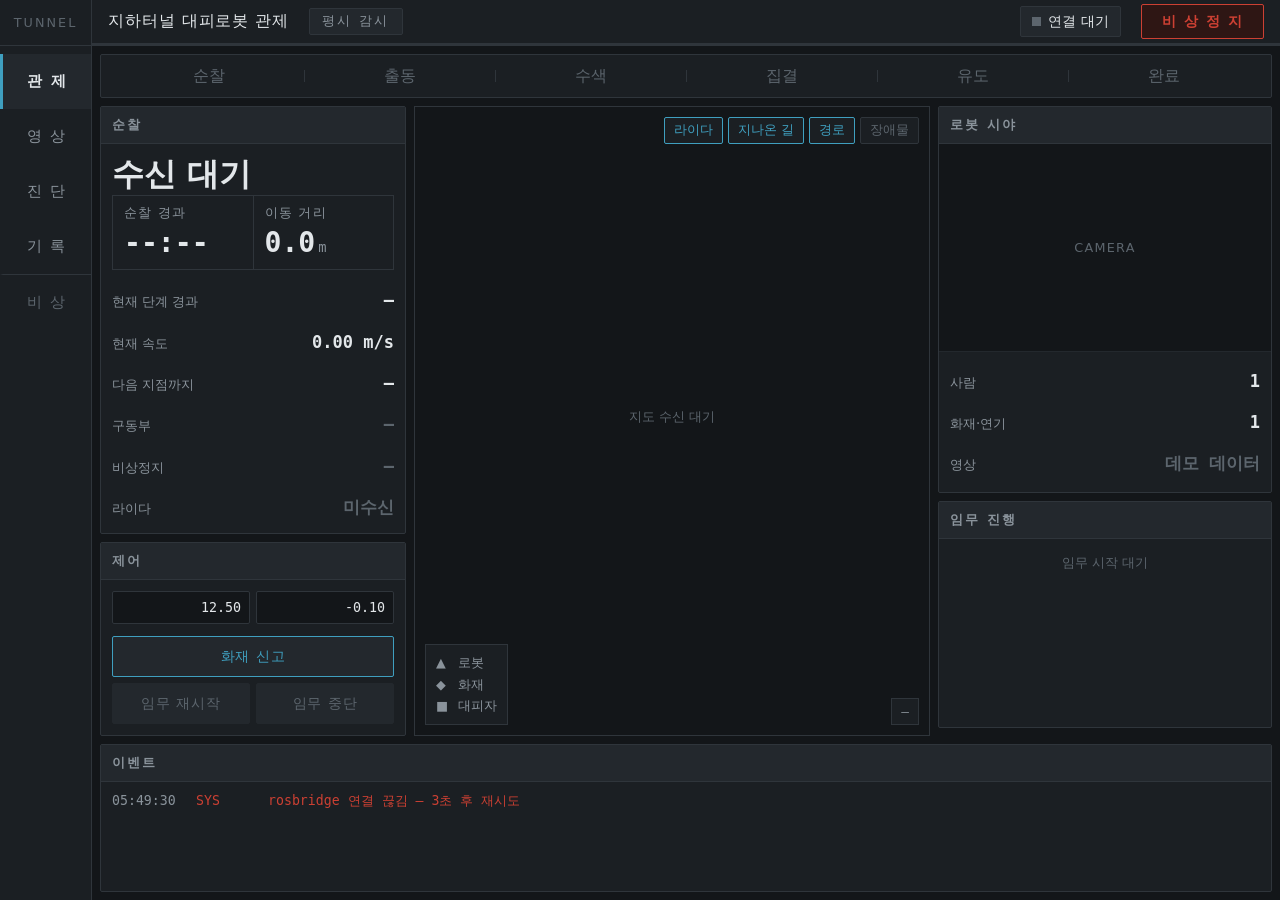
==== commit 3024add7: "feat(console): the screen said "stopped" without ever checking that it did 관제를 단일 파일 513줄에서 모듈 15개로 " ====
--- a/console/index.html
+++ b/console/index.html
@@ -2,512 +2,384 @@
 <html lang="ko">
 <head>
 <meta charset="utf-8">
-<title>터널 대피로봇 관제</title>
-<style>
-  /* ── 기본 레이아웃: 다크 관제 테마 ─────────────────────────── */
-  * { box-sizing: border-box; margin: 0; padding: 0; }
-  body { background:#12161c; color:#dfe6ee; font-family:'Noto Sans KR',sans-serif; padding:16px; }
-  h1 { font-size:1.15rem; letter-spacing:.05em; margin-bottom:12px; }
-  .grid { display:grid; grid-template-columns: 1.2fr 1fr; gap:12px; max-width:1100px; }
-  .panel { background:#1b2129; border:1px solid #2a3340; border-radius:8px; padding:14px; }
-  .panel h2 { font-size:.85rem; color:#8fa3b8; margin-bottom:10px; letter-spacing:.08em; }
-  .muted { color:#5d6b7a; font-size:.8rem; }
-
-  /* 연결 상태 뱃지 */
-  #conn { float:right; font-size:.8rem; padding:2px 10px; border-radius:10px; background:#3a2020; color:#ff7b7b; }
-  #conn.ok { background:#16351f; color:#6fe08d; }
-
-  /* ── FSM 상태 표시등 ─────────────────────────────────────── */
-  .fsm { display:flex; flex-wrap:wrap; gap:6px; }
-  .fsm span { padding:6px 10px; border-radius:6px; background:#232b35; color:#5d6b7a;
-              font-size:.8rem; border:1px solid transparent; }
-  .fsm span.on  { background:#173a5e; color:#7fc4ff; border-color:#2f77b6; font-weight:700; }
-  .fsm span.on.danger { background:#5e1717; color:#ff9b9b; border-color:#b62f2f; }
-  #siren { margin-top:10px; font-size:.85rem; color:#5d6b7a; }
-  #siren.on { color:#ffb04d; font-weight:700; }
-
-  /* ── 인지 패널 (08-21 신설 — 역할 B `/detections` 직접 표시) ────────
-     🔴 지도에 3D 점을 찍지 않는 이유: `position` 은 camera optical frame 이라
-        map 으로 옮기려면 TF 사슬이 필요하고, 관제는 rosbridge 로 TF 를 전부
-        받고 있지 않다. 잘못 그린 점은 없는 것보다 나쁘다 — 그래서 수와
-        신뢰도만 정직하게 보여준다. 지도 위 화재 표시는 `/alarm` 이 담당한다. */
-  .det { display:flex; flex-wrap:wrap; gap:6px; margin-top:4px; }
-  .det span { padding:5px 9px; border-radius:6px; background:#232b35; color:#5d6b7a;
-              font-size:.8rem; font-variant-numeric:tabular-nums; }
-  .det span.hit  { background:#173a5e; color:#7fc4ff; font-weight:700; }
-  .det span.fire { background:#5e3a17; color:#ffb04d; font-weight:700; }
-  #detState { margin-top:8px; font-size:.85rem; }
-  #detState.stale { color:#ff9b9b; font-weight:700; }
-  #detState.live  { color:#6fe08d; }
-  #adapter { margin-top:6px; font-size:.75rem; color:#5d6b7a;
-             font-family:ui-monospace,monospace; word-break:break-all; }
-
-  /* ── 버튼 ────────────────────────────────────────────────── */
-  button { cursor:pointer; border:0; border-radius:6px; padding:10px 14px; font-size:.9rem;
-           font-weight:700; color:#fff; }
-  button:disabled { opacity:.35; cursor:not-allowed; }
-  .btn-reset { background:#2f77b6; }
-  .btn-abort { background:#8a6d1a; }
-  .btn-estop { background:#b62f2f; width:100%; margin-top:10px; padding:14px; font-size:1rem; }
-  .row { display:flex; gap:8px; align-items:center; flex-wrap:wrap; }
-  input[type=number] { width:80px; background:#12161c; border:1px solid #2a3340; color:#dfe6ee;
-                       border-radius:6px; padding:8px; }
-
-  /* ── 이벤트 로그 ─────────────────────────────────────────── */
-  #log { height:220px; overflow-y:auto; font-size:.8rem; line-height:1.6; font-family:monospace; }
-  #log .fire   { color:#ff9b6a; }
-  #log .state  { color:#7fc4ff; }
-  #log .ctrl   { color:#e5d07a; }
-
-  /* 자리만 있는 패널 (영상 — C5) */
-  .placeholder { display:flex; align-items:center; justify-content:center;
-                 height:120px; color:#3d4956; border:1px dashed #2a3340; border-radius:6px; }
-
-  /* ── 지도 뷰 (C3) ─────────────────────────────────────────── */
-  .wide { grid-column: 1 / -1; }
-  #mapCanvas { width:100%; height:380px; background:#12161c; border-radius:6px; cursor:crosshair; }
-
-  /* ── 시스템 상태 (C4) ─────────────────────────────────────── */
-  .sys { display:grid; grid-template-columns:repeat(3,1fr); gap:8px; font-size:.85rem; }
-  .sys i { font-style:normal; color:#e05a5a; }        /* 기본 = 빨강(미수신) */
-  .sys i.ok   { color:#6fe08d; }
-  .sys i.warn { color:#ffb04d; }
-  .sys b { font-weight:400; color:#8fa3b8; margin-left:4px; }
-</style>
+<meta name="viewport" content="width=device-width, initial-scale=1">
+<title>지하터널 대피로봇 관제</title>
+<link rel="stylesheet" href="css/tokens.css">
+<link rel="stylesheet" href="css/console.css">
 </head>
 <body>
 
-<h1>🚨 지하터널 대피로봇 — 관제 콘솔 <span id="conn">연결 안 됨</span></h1>
-
-<div class="grid">
-
-  <!-- ═══ 미션 상태 패널 (C2) ═══ -->
-  <div class="panel">
-    <h2>미션 상태 (FSM)</h2>
-    <div class="fsm" id="fsm">
-      <!-- 순서 = mission_node.py State 정의 순서와 동일 -->
-      <span data-s="PATROL">순찰 PATROL</span>
-      <span data-s="APPROACH">접근 APPROACH</span>
-      <span data-s="GATHER">집결 GATHER</span>
-      <span data-s="GUIDE">유도 GUIDE</span>
-      <span data-s="SEARCH_BACK">재탐색 SEARCH_BACK</span>
-      <span data-s="ESCAPED">탈출 ESCAPED</span>
-      <span data-s="FAULT" class="danger-slot">고장 FAULT</span>
+<div id="app">
+
+  <!-- ═══ 좌측 사이드바 ═══════════════════════════════════════ -->
+  <aside id="sidebar">
+    <div class="brand">TUNNEL</div>
+    <nav>
+      <button data-menu="main">관 제</button>
+      <button data-menu="video">영 상</button>
+      <button data-menu="diag">진 단</button>
+      <button data-menu="record">기 록</button>
+      <button data-menu="emergency">비 상</button>
+    </nav>
+  </aside>
+
+  <!-- ═══ 상단바 (모든 화면 공통) ═════════════════════════════ -->
+  <header id="topbar">
+    <div class="title">지하터널 대피로봇 관제</div>
+    <div id="mode-tag">평시 감시</div>
+    <div class="spacer"></div>
+
+    <!-- 진단 16항목을 하나로 요약한 신호등. 누르면 진단 화면으로 -->
+    <div id="health-summary" title="누르면 진단 화면으로">
+      <span id="health-dot" class="dot"></span><span id="health-text">연결 대기</span>
     </div>
-    <div id="siren">📢 싸이렌: OFF</div>
-    <div class="muted" style="margin-top:8px">마지막 수신: <span id="lastseen">—</span></div>
-  </div>
-
-  <!-- ═══ 인지 (역할 B `/detections`) ═══ -->
-  <div class="panel">
-    <h2>인지 — 카메라</h2>
-    <div class="det" id="detBadges">
-      <span data-c="fire">🔥 fire 0</span>
-      <span data-c="smoke">💨 smoke 0</span>
-      <span data-c="person_ok">🧍 person_ok 0</span>
-      <span data-c="person_fallen">🛌 person_fallen 0</span>
-      <span data-c="person_unknown">❓ person_unknown 0</span>
+
+    <div id="alert-badge">
+      <span class="dot alarm"></span><span>경보 <span id="alert-count">0</span></span>
     </div>
-    <div id="detState">— 수신 없음</div>
-    <div id="adapter">어댑터: —</div>
-  </div>
-
-  <!-- ═══ 원격 제어 (C2) ═══ -->
-  <div class="panel">
-    <h2>로봇 원격 제어</h2>
-    <div class="row">
-      <button class="btn-reset" id="btnReset">임무 재시작 (reset)</button>
-      <button class="btn-abort" id="btnAbort">임무 중단 (abort)</button>
+
+    <button id="btn-estop">비 상 정 지</button>
+  </header>
+
+  <!-- ═══ 본문 ════════════════════════════════════════════════ -->
+  <main id="main">
+
+    <!-- 경보 목록 (배지를 누르면 열린다) -->
+    <div id="alert-list" class="panel">
+      <h2>경보</h2>
+      <div class="body" id="alert-body"></div>
     </div>
-    <button class="btn-estop" id="btnEstop">■ 비상 정지 (소프트)</button>
-    <div class="muted" style="margin-top:6px">
-      소프트 정지 = cmd_vel 0 + abort. 하드 정지는 구동부 Teensy 0.5s 워치독 담당.
-    </div>
-  </div>
-
-  <!-- ═══ 화재 경보 입력 (C2 — 데모 트리거) ═══ -->
-  <div class="panel">
-    <h2>화재 경보 입력 (/alarm)</h2>
-    <div class="row">
-      X <input type="number" id="fx" value="14.0" step="0.5">
-      Y <input type="number" id="fy" value="0.0" step="0.5">
-      <button class="btn-abort" style="background:#b6572f" id="btnFire">🔥 화재 발생</button>
-    </div>
-    <div class="muted" style="margin-top:6px">T자 데모 (14,0) / 쌍굴 (30,0). 지도 클릭 발행은 C3 에서.</div>
-  </div>
-
-  <!-- ═══ 이벤트 로그 (C2) ═══ -->
-  <div class="panel">
-    <h2>탐지·이벤트 로그</h2>
-    <div id="log"></div>
-  </div>
-
-  <!-- ═══ 지도·위치 뷰 (C3) ═══ -->
-  <div class="panel wide">
-    <h2>지도·위치 뷰</h2>
-    <canvas id="mapCanvas"></canvas>
-    <div class="muted" style="margin-top:6px">
-      🔺 로봇 · 🔥 화재 · <span style="color:#6fe08d">─</span> 계획 경로(/plan) ·
-      <b>지도 클릭 → 화재 좌표 입력칸에 반영</b> (발행은 🔥 버튼으로)
-    </div>
-  </div>
-
-  <!-- ═══ 시스템 상태 (C4) ═══ -->
-  <div class="panel wide">
-    <h2>시스템 상태</h2>
-    <div class="sys" id="sys">
-      <div><i id="h-scan">●</i> LiDAR <span class="muted">/scan</span> <b id="a-scan">—</b></div>
-      <div><i id="h-odom">●</i> 오도메트리 <span class="muted">/odom</span> <b id="a-odom">—</b></div>
-      <div><i id="h-imu">●</i> IMU <span class="muted">/imu/data</span> <b id="a-imu">—</b></div>
-      <div><i id="h-nav">●</i> Nav2 <b id="a-nav">목표 없음</b></div>
-      <div><i id="h-rtt">●</i> 통신 지연 <b id="a-rtt">—</b></div>
-      <div><i style="color:#3d4956">●</i> 배터리 <b class="muted">구동부 토픽 합의 대기</b></div>
-    </div>
-  </div>
-
-  <!-- ═══ 자리 예약 패널 ═══ -->
-  <div class="panel wide"><h2>실시간 영상</h2><div class="placeholder">NO SIGNAL — 실차 단계 (RGB·열화상)</div></div>
-
+
+    <!-- ─── 화면 1 · 관제 ─────────────────────────────────── -->
+    <section class="screen" id="screen-main" data-menu="main">
+
+      <!-- 진행 막대: 12개 상태를 6단계 흐름으로 -->
+      <div id="progress">
+        <div id="progress-steps" style="display:flex;flex:1"></div>
+        <div id="progress-exception" class="exception"></div>
+      </div>
+
+      <div id="center">
+
+        <!-- 좌측 정보 열 -->
+        <div id="left-col">
+          <div class="panel" id="mission-info">
+            <h2 id="mission-title">임무</h2>
+            <div class="body">
+              <div class="state-big" id="state-ko">수신 대기</div>
+              <div class="state-code" id="state-en"></div>
+
+              <!-- 즉시 개입이 필요한 상태에서만 뜨는 지시문 -->
+              <div id="action-box" data-when="critical"></div>
+
+              <div class="bigstats">
+                <div><div class="l" id="bs-label">임무 경과</div><div class="v" id="mission-elapsed">—</div></div>
+                <div><div class="l">이동 거리</div><div class="v" id="mission-dist">0.0<span class="u">m</span></div></div>
+              </div>
+
+              <dl class="kv">
+                <dt>현재 단계 경과</dt><dd id="state-since">—</dd>
+                <dt>현재 속도</dt><dd id="mission-speed">0.00 m/s</dd>
+
+                <!-- 평시: 로봇이 정상인가가 주인공 -->
+                <dt data-when="normal">다음 지점까지</dt><dd data-when="normal" id="togo-n">—</dd>
+                <dt data-when="normal">구동부</dt><dd data-when="normal" id="n-drive" class="off">—</dd>
+                <dt data-when="normal">비상정지</dt><dd data-when="normal" id="n-estop" class="off">—</dd>
+                <dt data-when="normal">라이다</dt><dd data-when="normal" id="n-scan" class="off">—</dd>
+                <dt data-when="normal">통신 지연</dt><dd data-when="normal" id="n-rtt" class="off">—</dd>
+
+                <!-- 화재 대응: 사건 정보가 주인공 -->
+                <dt data-when="incident">목표까지</dt><dd data-when="incident" id="mission-togo">—</dd>
+                <dt data-when="incident">화재 위치</dt><dd data-when="incident" id="fire-pos" class="off">—</dd>
+                <dt data-when="incident">대피자 감지</dt><dd data-when="incident" id="person-v" class="off">—</dd>
+                <dt data-when="incident">싸이렌</dt><dd data-when="incident" id="siren-v" class="off">정지</dd>
+                <dt data-when="incident">주행</dt><dd data-when="incident" id="mission-nav" class="off">—</dd>
+              </dl>
+            </div>
+          </div>
+          <div class="panel" id="controls">
+            <h2>제어</h2>
+            <div class="body">
+              <div class="btn-row" style="margin-bottom:6px">
+                <input id="fire-x" class="num" value="12.50"
+                       style="background:var(--bg);border:1px solid var(--line);color:var(--text);padding:8px;border-radius:2px;font-family:var(--mono)">
+                <input id="fire-y" class="num" value="-0.10"
+                       style="background:var(--bg);border:1px solid var(--line);color:var(--text);padding:8px;border-radius:2px;font-family:var(--mono)">
+              </div>
+              <button class="btn primary" id="btn-fire">화재 신고</button>
+              <div class="btn-row">
+                <button class="btn" id="btn-reset">임무 재시작</button>
+                <button class="btn" id="btn-abort">임무 중단</button>
+              </div>
+            </div>
+          </div>
+        </div>
+
+        <!-- 지도 -->
+        <div id="map-panel">
+          <canvas id="map-canvas"></canvas>
+          <div id="map-toggles">
+            <button data-layer="scan">라이다</button>
+            <button data-layer="trail">지나온 길</button>
+            <button data-layer="plan">경로</button>
+            <button data-layer="cost">장애물</button>
+          </div>
+          <div id="map-legend">
+            <div><span class="k">▲</span>로봇</div>
+            <div><span class="k">◆</span>화재</div>
+            <div><span class="k">■</span>대피자</div>
+          </div>
+          <div id="map-coord">—</div>
+        </div>
+
+        <!-- 우측 정보 열 -->
+        <div id="right-col">
+          <div class="panel" id="vision">
+            <h2>로봇 시야</h2>
+            <div class="body" id="vision-body">
+              <div id="vision-frame">CAMERA</div>
+              <div style="padding:10px 11px">
+                <dl class="kv">
+                  <dt>사람</dt><dd id="det-person">0</dd>
+                  <dt>화재·연기</dt><dd id="det-fire">0</dd>
+                  <dt>영상</dt><dd id="det-src" class="off">수신 없음</dd>
+                </dl>
+              </div>
+            </div>
+          </div>
+          <div class="panel" id="timeline">
+            <h2>임무 진행</h2>
+            <div class="body" id="timeline-body"></div>
+          </div>
+
+          <!-- 진단 요약 — 상단바 신호등의 내역을 여기서 바로 본다 -->
+          <div class="panel" id="diag-mini" data-when="incident">
+            <h2>로봇 상태</h2>
+            <div class="body">
+              <dl class="kv">
+                <dt>구동부</dt><dd id="m-drive" class="off">—</dd>
+                <dt>비상정지</dt><dd id="m-estop" class="off">—</dd>
+                <dt>라이다</dt><dd id="m-scan" class="off">—</dd>
+                <dt>통신 지연</dt><dd id="m-rtt" class="off">—</dd>
+              </dl>
+            </div>
+          </div>
+        </div>
+
+      </div>
+
+      <!-- 로그 -->
+      <div class="panel" id="log-panel">
+        <h2>이벤트</h2>
+        <div class="body" id="log-body"></div>
+      </div>
+    </section>
+
+    <!-- ─── 디스플레이 모드 (?display=1) ────────────────────
+         로봇 몸통 7인치 1024x600 패널용. 보는 사람 = 대피자·현장 인원.
+         조작 UI 는 오조작 위험이라 숨긴다 (원안 = feature/display, 팀원 3ddef79). -->
+    <section class="screen" id="screen-display" data-menu="display">
+      <div id="big-state">
+        <div id="big-main">—</div>
+        <div id="big-sub"></div>
+      </div>
+      <div id="display-map"></div>
+    </section>
+
+    <!-- ─── 화면 2 · 영상 · 의사소통 ──────────────────────── -->
+    <section class="screen" id="screen-video" data-menu="video">
+      <div class="video-cols">
+
+        <div id="video-main">
+          <div class="panel" id="cam-rgb">
+            <h2>카메라 · RGB</h2>
+            <div class="body">
+              <div class="camview" id="cam-rgb-view">CAMERA</div>
+            </div>
+          </div>
+        </div>
+
+        <div id="video-side">
+          <div class="panel">
+            <h2>인지 결과<span class="note" id="v-src"> · 데모 데이터</span></h2>
+            <div class="body"><dl class="kv">
+              <dt>사람</dt><dd id="v-person">0</dd>
+              <dt>화재 · 연기</dt><dd id="v-fire">0</dd>
+              <dt>마지막 수신</dt><dd id="v-age" class="off">—</dd>
+              <dt>인지 처리</dt><dd id="v-adapter" class="off">—</dd>
+            </dl></div>
+          </div>
+
+          <div class="panel" id="comm">
+            <h2>의사소통 — 로봇 디스플레이</h2>
+            <div class="body">
+              <div class="quick">
+                <button class="btn" data-say="이쪽으로 따라오세요">이쪽으로 따라오세요</button>
+                <button class="btn" data-say="잠시 멈춰 주세요">잠시 멈춰 주세요</button>
+                <button class="btn" data-say="구조대가 오고 있습니다">구조대가 오고 있습니다</button>
+                <button class="btn" data-say="탈출구는 이 방향입니다">탈출구는 이 방향입니다</button>
+              </div>
+              <div class="say-row">
+                <input id="say-text" maxlength="40" placeholder="직접 입력 (40자)">
+                <button class="btn primary" id="say-send">전송</button>
+              </div>
+              <div id="say-state" class="note">아직 보낸 문구가 없습니다</div>
+              <div id="say-log"></div>
+            </div>
+          </div>
+        </div>
+
+      </div>
+    </section>
+
+    <!-- ─── 화면 2 · 진단 ─────────────────────────────────── -->
+    <section class="screen" id="screen-diag" data-menu="diag">
+
+      <!-- 한눈에 봐야 하는 다섯 가지 — 상단바 신호등의 내역 -->
+      <div class="tile-row">
+        <div class="tile"><div class="l">구동부</div><div class="v" id="t-drive">—</div></div>
+        <div class="tile"><div class="l">비상정지</div><div class="v" id="t-estop">—</div></div>
+        <div class="tile"><div class="l">라이다</div><div class="v" id="t-scan">—</div></div>
+        <div class="tile"><div class="l">통신 지연</div><div class="v" id="t-rtt">—</div></div>
+        <div class="tile"><div class="l">경로 추종</div><div class="v" id="t-nav">—</div></div>
+      </div>
+
+      <div class="diag-grid">
+
+        <div class="panel"><h2>구동부 · 안전</h2><div class="body"><dl class="kv">
+          <dt>구동 상태</dt><dd id="d-dstate" class="off">—</dd>
+          <dt>최근 해제 사유</dt><dd id="d-dreject" class="off">—</dd>
+          <dt>무장 요청 횟수</dt><dd id="d-dcount" class="off">—</dd>
+          <dt>비상정지</dt><dd id="d-estop" class="off">—</dd>
+          <dt>마지막 수신</dt><dd id="d-diag-age" class="off">—</dd>
+          <dt class="raw">원값 x y z</dt><dd class="raw" id="d-diag">—</dd>
+        </dl></div></div>
+
+        <div class="panel"><h2>펌웨어</h2><div class="body"><dl class="kv">
+          <dt>빌드</dt><dd id="d-fw" class="off" style="font-size:var(--fs-label)">—</dd>
+          <dt>연결 확인</dt><dd id="d-pulse" class="off">—</dd>
+        </dl></div></div>
+
+        <div class="panel"><h2>센서 수신</h2><div class="body"><dl class="kv">
+          <dt>라이다 /scan</dt><dd id="d-scan" class="off">—</dd>
+          <dt>오도메트리</dt><dd id="d-odom" class="off">—</dd>
+          <dt>IMU</dt><dd id="d-imu" class="off">—</dd>
+          <dt>좌표변환 /tf</dt><dd id="d-tf" class="off">—</dd>
+          <dt>IMU 방위</dt><dd id="d-yaw" class="off">—</dd>
+        </dl></div></div>
+
+        <div class="panel"><h2>주행 · 통신</h2><div class="body"><dl class="kv">
+          <dt>경로 추종</dt><dd id="d-nav" class="off">—</dd>
+          <dt>rosbridge</dt><dd id="d-conn" class="off">—</dd>
+          <dt>통신 지연</dt><dd id="d-rtt" class="off">—</dd>
+        </dl></div></div>
+
+        <div class="panel"><h2>위치 · 속도</h2><div class="body"><dl class="kv">
+          <dt>위치 x y 방위</dt><dd id="d-pose" class="off">—</dd>
+          <dt>속도</dt><dd id="d-speed">0.00 m/s</dd>
+          <dt>이동 거리</dt><dd id="d-dist">0.0 m</dd>
+        </dl></div></div>
+
+        <div class="panel"><h2>인지</h2><div class="body"><dl class="kv">
+          <dt>인지 처리</dt><dd id="d-adapter" class="off" style="font-size:var(--fs-label)">—</dd>
+          <dt>카메라 탐지</dt><dd id="d-det" class="off">—</dd>
+        </dl></div></div>
+
+        <div class="panel"><h2>전원 · 부하<span class="note"> · 데모 데이터</span></h2>
+          <div class="body meters">
+            <div class="meter"><div class="mh"><span>배터리</span><b id="mv-batt">—</b></div>
+              <div class="track"><i id="mb-batt"></i></div></div>
+            <div class="meter"><div class="mh"><span>CPU</span><b id="mv-cpu">—</b></div>
+              <div class="track"><i id="mb-cpu"></i></div></div>
+            <div class="meter"><div class="mh"><span>GPU</span><b id="mv-gpu">—</b></div>
+              <div class="track"><i id="mb-gpu"></i></div></div>
+            <div class="meter"><div class="mh"><span>온도</span><b id="mv-temp">—</b></div>
+              <div class="track"><i id="mb-temp"></i></div></div>
+          </div></div>
+
+      </div>
+    </section>
+
+    <!-- ─── 화면 3 · 기록 ─────────────────────────────────── -->
+    <section class="screen" id="screen-record" data-menu="record">
+      <div id="summary-grid">
+        <div class="stat"><div class="label">대응 경과</div><div class="value" id="r-elapsed">--:--</div></div>
+        <div class="stat"><div class="label">구간 이동</div><div class="value" id="r-dist">0.0</div></div>
+        <div class="stat"><div class="label">관제 가동</div><div class="value" id="r-total">--:--</div></div>
+        <div class="stat"><div class="label">이벤트</div><div class="value" id="r-events">0</div></div>
+        <div class="stat"><div class="label">경보</div><div class="value" id="r-alerts">0</div></div>
+        <div class="stat"><div class="label">임무 단계</div><div class="value" id="r-states">0</div></div>
+      </div>
+
+      <div style="display:grid;grid-template-columns:300px 1fr;gap:8px;min-height:0">
+        <div class="panel"><h2>상태별 체류 시간</h2>
+          <div class="body"><dl class="kv" id="r-dwell"></dl></div></div>
+        <div class="panel" id="record-log">
+          <h2>전체 이벤트</h2>
+          <div class="body" id="record-log-body"></div>
+        </div>
+      </div>
+    </section>
+
+    <!-- ─── 화면 4 · 비상 제어 ────────────────────────────── -->
+    <section class="screen" id="screen-emg" data-menu="emergency">
+      <div id="emg-warn">
+        평상시 사용하지 않습니다. 자율주행이 멈춘 상황에서만 사람이 직접 로봇을 움직입니다.
+        버튼을 <b>누르고 있는 동안만</b> 움직이며, 떼거나 통신이 끊기면 즉시 멈춥니다.
+      </div>
+
+      <div class="emg-grid">
+        <!-- 지도는 관제 화면에서 이 자리로 옮겨 온다 (같은 캔버스를 재사용) -->
+        <div id="emg-map"></div>
+
+        <div id="emg-mid">
+          <div class="panel">
+            <h2>카메라</h2>
+            <div class="body"><div class="camview" id="emg-cam">CAMERA</div></div>
+          </div>
+          <div class="panel">
+            <h2>활성화 조건 — 넷을 모두 만족해야 열립니다</h2>
+            <div class="body gate">
+              <div class="cond"><span id="c-link" class="dot"></span><span>관제와 로봇이 연결되어 있다</span></div>
+              <div class="cond"><span id="c-abort" class="dot"></span><span>임무가 중단되어 있다 (FAULT · BLOCKED)</span></div>
+              <div class="cond"><span id="c-estop" class="dot"></span><span>하드웨어 비상정지가 해제되어 있다</span></div>
+              <div class="cond"><span id="c-drive" class="dot"></span><span>구동부가 무장되어 있다</span></div>
+              <button class="btn danger" id="emg-abort">임무 중단 후 조종 준비</button>
+            </div>
+          </div>
+        </div>
+
+        <div id="emg-ctrl">
+          <div class="panel" id="emg-drive">
+            <h2>방향 조종 · <span id="emg-state" class="off">잠김</span></h2>
+            <div class="body">
+              <div id="dpad">
+                <div class="sp"></div><button data-dir="fwd" disabled>전진</button><div class="sp"></div>
+                <button data-dir="left" disabled>좌회전</button><div class="sp"></div><button data-dir="right" disabled>우회전</button>
+                <div class="sp"></div><button data-dir="back" disabled>후진</button><div class="sp"></div>
+              </div>
+            </div>
+          </div>
+          <div class="panel">
+            <h2>로봇 상태</h2>
+            <div class="body"><dl class="kv">
+              <dt>임무</dt><dd id="e-mission" class="off">—</dd>
+              <dt>구동부</dt><dd id="e-drive" class="off">—</dd>
+              <dt>비상정지</dt><dd id="e-estop" class="off">—</dd>
+              <dt>통신 지연</dt><dd id="e-rtt" class="off">—</dd>
+              <dt>위치</dt><dd id="e-pose" class="off">—</dd>
+              <dt>현재 속도</dt><dd id="emg-speed">0.00 m/s</dd>
+              <dt>속도 상한</dt><dd id="emg-limit">—</dd>
+            </dl></div>
+          </div>
+        </div>
+      </div>
+    </section>
+
+  </main>
 </div>
 
-<script src="roslib.min.js"></script>
-<script>
-/* ════════════════════════════════════════════════════════════════
-   관제 콘솔 C1+C2 초안 (2026-07-18)
-   - rosbridge(ws://:9090) 접속 → /mission_state·/siren 구독,
-     /mission_cmd·/alarm·/cmd_vel 발행
-   - 토픽 계약: 0718_관제시스템.md §4
-   ════════════════════════════════════════════════════════════════ */
-
-// ── 1. rosbridge 연결 (끊기면 3초마다 자동 재접속) ──────────────
-const connEl = document.getElementById('conn');
-let ros;
-function connect() {
-  ros = new ROSLIB.Ros({ url: 'ws://' + location.hostname + ':9090' });
-  ros.on('connection', () => { connEl.textContent = '연결됨';  connEl.classList.add('ok');  setupTopics(); });
-  ros.on('close',      () => { connEl.textContent = '연결 안 됨'; connEl.classList.remove('ok'); setTimeout(connect, 3000); });
-  ros.on('error',      () => {});   // close 가 뒤따르므로 별도 처리 불필요
-}
-connect();
-
-// ── 2. 이벤트 로그 ──────────────────────────────────────────────
-const logEl = document.getElementById('log');
-function log(cls, text) {
-  const t = new Date().toLocaleTimeString('ko-KR', { hour12: false });
-  const div = document.createElement('div');
-  div.className = cls;
-  div.textContent = `[${t}] ${text}`;
-  logEl.prepend(div);                       // 최신이 위로
-  while (logEl.children.length > 200) logEl.lastChild.remove();
-}
-
-// ── 3. 토픽 배선 ────────────────────────────────────────────────
-let cmdPub, alarmPub, cmdVelPub;
-let lastState = null;
-
-function setupTopics() {
-  // 구독: 미션 상태 (상시 발행이라 폴링 불필요)
-  new ROSLIB.Topic({ ros, name: '/mission_state', messageType: 'std_msgs/msg/String' })
-    .subscribe(msg => {
-      document.getElementById('lastseen').textContent = new Date().toLocaleTimeString('ko-KR', { hour12: false });
-      if (msg.data !== lastState) {          // 전이 시에만 로그 (상시 발행 스팸 방지)
-        if (lastState !== null) log('state', `상태 전이: ${lastState} → ${msg.data}`);
-        lastState = msg.data;
-        document.querySelectorAll('#fsm span').forEach(el => {
-          el.classList.toggle('on', el.dataset.s === msg.data);
-          el.classList.toggle('danger', el.dataset.s === 'FAULT' && msg.data === 'FAULT');
-        });
-      }
-    });
-
-  // 구독: 싸이렌
-  new ROSLIB.Topic({ ros, name: '/siren', messageType: 'std_msgs/msg/Bool' })
-    .subscribe(msg => {
-      const el = document.getElementById('siren');
-      el.textContent = '📢 싸이렌: ' + (msg.data ? 'ON' : 'OFF');
-      el.classList.toggle('on', msg.data);
-    });
-
-  // 발행 준비
-  cmdPub    = new ROSLIB.Topic({ ros, name: '/mission_cmd', messageType: 'std_msgs/msg/String' });
-  alarmPub  = new ROSLIB.Topic({ ros, name: '/alarm',       messageType: 'geometry_msgs/msg/PoseStamped' });
-  cmdVelPub = new ROSLIB.Topic({ ros, name: '/cmd_vel',     messageType: 'geometry_msgs/msg/Twist' });
-
-  setupMap();      // C3: 지도·위치 뷰 배선
-  setupHealth();   // C4: 시스템 상태 배선
-}
-
-/* ════════════════════════════════════════════════════════════════
-   C4. 시스템 상태
-   ★ 설계: Hz 측정 대신 "신선도" — 무거운 토픽(/scan 등)을 전량 받지 않고
-     500ms 스로틀 구독으로 "마지막 수신이 얼마나 됐나"만 판별.
-     (정밀 Hz 가 필요해지면 로봇 쪽 헬스체크 노드에서 계산해 결론만 발행이 정석)
-   - Nav2: 액션 상태 토픽(/navigate_to_pose/_action/status) 구독
-   - 통신 지연: /rosapi/get_time 서비스 왕복시간(RTT)
-   ════════════════════════════════════════════════════════════════ */
-const lastSeen = {};   // {id: 마지막 수신 시각 ms}
-
-function watchFreshness(topic, type, id) {
-  new ROSLIB.Topic({ ros, name: topic, messageType: type, throttle_rate: 500 })
-    .subscribe(() => { lastSeen[id] = Date.now(); });
-}
-
-const NAV_STATUS = { 1:'목표 접수', 2:'주행 중', 3:'취소 중', 4:'도달 ✓', 5:'취소됨', 6:'거부/실패 ✗' };
-
-function setupHealth() {
-  watchFreshness('/scan',     'sensor_msgs/msg/LaserScan', 'scan');
-  watchFreshness('/odom',     'nav_msgs/msg/Odometry',     'odom');
-  watchFreshness('/imu/data', 'sensor_msgs/msg/Imu',       'imu');
-
-  // Nav2 목표 상태 (미션 노드가 보낸 goal 의 진행 상황)
-  new ROSLIB.Topic({ ros, name: '/navigate_to_pose/_action/status',
-                     messageType: 'action_msgs/msg/GoalStatusArray' })
-    .subscribe(m => {
-      if (!m.status_list.length) return;
-      const st = m.status_list[m.status_list.length - 1].status;   // 최신 goal
-      const el = document.getElementById('a-nav');
-      el.textContent = NAV_STATUS[st] || `상태 ${st}`;
-      const dot = document.getElementById('h-nav');
-      dot.className = (st === 2 || st === 4) ? 'ok' : (st === 6 ? '' : 'warn');
-      if (st === 6) log('state', 'Nav2 목표 거부/실패 — FAULT 여부는 미션 상태 참조');
-    });
-
-  // 통신 지연: 2초마다 rosapi 서비스 왕복시간 측정
-  // ⚠ 패키지명 주의: rosapi 아님 → rosapi_msgs (틀리면 응답이 조용히 유실됨)
-  // ★ S2-6 (07-19 Codex §9.9): 재접속마다 setInterval 이 하나씩 '누적'되던 누수 —
-  //   구 구독은 소켓과 함께 죽지만 JS 타이머는 영원히 산다. 이전 타이머를 먼저 해제.
-  //   (window.rttTimer 전역 보관 — setupHealth 는 접속 성공 때마다 다시 불리므로)
-  if (window.rttTimer) clearInterval(window.rttTimer);
-  const timeSvc = new ROSLIB.Service({ ros, name: '/rosapi/get_time', serviceType: 'rosapi_msgs/srv/GetTime' });
-  window.rttTimer = setInterval(() => {
-    const t0 = performance.now();
-    timeSvc.callService(new ROSLIB.ServiceRequest({}), () => {
-      const rtt = Math.round(performance.now() - t0);
-      document.getElementById('a-rtt').textContent = rtt + ' ms';
-      document.getElementById('h-rtt').className = rtt < 100 ? 'ok' : (rtt < 500 ? 'warn' : '');
-    }, () => { document.getElementById('a-rtt').textContent = '측정 실패'; });
-  }, 2000);
-}
-
-// 신선도 표시 갱신: 🟢 <1.5s / 🟡 <4s / 🔴 그 이상·미수신
-setInterval(() => {
-  for (const id of ['scan', 'odom', 'imu']) {
-    const dot = document.getElementById('h-' + id);
-    const age = document.getElementById('a-' + id);
-    if (!lastSeen[id]) { age.textContent = '미수신'; dot.className = ''; continue; }
-    const sec = (Date.now() - lastSeen[id]) / 1000;
-    age.textContent = sec.toFixed(1) + '초 전';
-    dot.className = sec < 1.5 ? 'ok' : (sec < 4 ? 'warn' : '');
-  }
-}, 500);
-
-/* ════════════════════════════════════════════════════════════════
-   C3. 지도·위치 뷰
-   - /map: OccupancyGrid → 오프스크린 캔버스에 1회 렌더 (지도는 무겁게 재렌더 안 함)
-   - /tf : map→odom (slam) ∘ odom→base_footprint (diff_drive) 2D 합성 = 로봇 위치
-   - /plan: Nav2 계획 경로 폴리라인
-   - /alarm: CLI 발행분도 마커에 반영되도록 구독
-   ════════════════════════════════════════════════════════════════ */
-const mapCanvas = document.getElementById('mapCanvas');
-const mctx = mapCanvas.getContext('2d');
-let mapInfo = null, mapImage = null;      // 지도 메타 + 렌더 캐시
-let tfMapOdom = null, tfOdomBase = null;  // 2D 변환 {x,y,yaw}
-let robot = null, planPts = [], fireXY = null;
-
-const quatToYaw = q => Math.atan2(2 * (q.w * q.z + q.x * q.y), 1 - 2 * (q.y * q.y + q.z * q.z));
-// 2D 변환 합성 a∘b (a 좌표계에서 본 b)
-function compose(a, b) {
-  const c = Math.cos(a.yaw), s = Math.sin(a.yaw);
-  return { x: a.x + c * b.x - s * b.y, y: a.y + s * b.x + c * b.y, yaw: a.yaw + b.yaw };
-}
-
-function renderGrid(msg) {
-  mapInfo = msg.info;
-  const w = msg.info.width, h = msg.info.height;
-  const off = document.createElement('canvas');
-  off.width = w; off.height = h;
-  const octx = off.getContext('2d');
-  const img = octx.createImageData(w, h);
-  for (let i = 0; i < w * h; i++) {
-    const v = msg.data[i];
-    // 지도 row 0 = 아래쪽(y-) 인데 캔버스 y 는 아래로 증가 → 상하 반전해 저장
-    const row = (i / w) | 0, col = i % w;
-    const j = ((h - 1 - row) * w + col) * 4;
-    let c;
-    if (v === -1 || v === 255) c = [27, 33, 41];        // 미탐사
-    else if (v >= 65)          c = [207, 216, 227];     // 벽(점유)
-    else                       c = [47, 57, 71];        // 주행 가능
-    img.data[j] = c[0]; img.data[j+1] = c[1]; img.data[j+2] = c[2]; img.data[j+3] = 255;
-  }
-  octx.putImageData(img, 0, 0);
-  mapImage = off;
-}
-
-function setupMap() {
-  new ROSLIB.Topic({ ros, name: '/map', messageType: 'nav_msgs/msg/OccupancyGrid' })
-    .subscribe(m => { const first = !mapInfo; renderGrid(m); if (first) log('state', `지도 수신 (${m.info.width}×${m.info.height}, ${m.info.resolution}m/셀)`); });
-
-  // slam_toolbox 는 주기 발행이라 보통 위 구독으로 충분. 5초 내 미수신 시 서비스로 1회 요청 (안전망)
-  setTimeout(() => {
-    if (mapInfo) return;
-    new ROSLIB.Service({ ros, name: '/slam_toolbox/dynamic_map', serviceType: 'nav_msgs/srv/GetMap' })
-      .callService(new ROSLIB.ServiceRequest({}),
-        r => { renderGrid(r.map); log('state', '지도 수신 (dynamic_map 서비스 폴백)'); },
-        e => log('state', '지도 미수신 — 시뮬(mission.launch) 가동 여부 확인'));
-  }, 5000);
-
-  // /tf 는 고빈도 → 100ms 스로틀. map→odom 은 천천히 변해서 샘플링 유실 무해
-  new ROSLIB.Topic({ ros, name: '/tf', messageType: 'tf2_msgs/msg/TFMessage', throttle_rate: 100 })
-    .subscribe(m => {
-      for (const t of m.transforms) {
-        const tr = { x: t.transform.translation.x, y: t.transform.translation.y,
-                     yaw: quatToYaw(t.transform.rotation) };
-        if (t.header.frame_id === 'map'  && t.child_frame_id === 'odom') tfMapOdom = tr;
-        if (t.header.frame_id === 'odom' &&
-            (t.child_frame_id === 'base_footprint' || t.child_frame_id === 'base_link')) tfOdomBase = tr;
-      }
-      if (tfMapOdom && tfOdomBase) robot = compose(tfMapOdom, tfOdomBase);
-    });
-
-  new ROSLIB.Topic({ ros, name: '/plan', messageType: 'nav_msgs/msg/Path', throttle_rate: 500 })
-    .subscribe(m => { planPts = m.poses.map(p => p.pose.position); });
-
-  new ROSLIB.Topic({ ros, name: '/alarm', messageType: 'geometry_msgs/msg/PoseStamped' })
-    .subscribe(m => { fireXY = { x: m.pose.position.x, y: m.pose.position.y }; });
-
-  // ── 인지 (08-21 신설) ───────────────────────────────────────────────
-  // 🔴 계약(합의사항 §15-b)이 정한 닫힌 열거 5종. 그 밖의 값이 오면 계약 위반이라
-  //    조용히 버리지 않고 화면에 띄운다 — 알아야 하는 쪽은 사람이다.
-  new ROSLIB.Topic({ ros, name: '/detections',
-                     messageType: 'tunnel_interfaces/msg/Detection3DArray',
-                     throttle_rate: 200 })
-    .subscribe(m => {
-      detLastMs = Date.now();
-      detCount = {}; detConf = {}; detBad = [];
-      for (const d of (m.detections || [])) {
-        if (!DET_CLASSES.includes(d.class_name)) { detBad.push(d.class_name); continue; }
-        detCount[d.class_name] = (detCount[d.class_name] || 0) + 1;
-        detConf[d.class_name] = Math.max(detConf[d.class_name] || 0, d.confidence);
-      }
-    });
-
-  // 어댑터가 "왜 안 쐈는지" 를 계속 흘린다. 이게 없으면 '불이 없다'와
-  // '뭔가 막혔다'가 화면에서 똑같이 보인다 (08-20 에 세 번 당한 형태).
-  new ROSLIB.Topic({ ros, name: '/adapter_status', messageType: 'std_msgs/msg/String' })
-    .subscribe(m => { document.getElementById('adapter').textContent = '어댑터: ' + m.data; });
-}
-
-// ── 인지 상태 렌더 ────────────────────────────────────────────────────
-const DET_CLASSES = ['fire', 'smoke', 'person_ok', 'person_fallen', 'person_unknown'];
-let detLastMs = 0, detCount = {}, detConf = {}, detBad = [];
-
-function drawDetections() {
-  const el = document.getElementById('detState');
-  if (!el) return;
-  for (const span of document.querySelectorAll('#detBadges span')) {
-    const c = span.dataset.c, n = detCount[c] || 0;
-    const icon = span.textContent.split(' ')[0];
-    span.textContent = n ? `${icon} ${c} ${n} (${(detConf[c] || 0).toFixed(2)})`
-                         : `${icon} ${c} 0`;
-    span.className = n ? (c === 'fire' ? 'fire' : 'hit') : '';
-  }
-  // 🔴 계약: 0.5초 stale. 빈 배열(정상 미탐지)과 미발행(실패)은 다른 것이다.
-  const age = detLastMs ? (Date.now() - detLastMs) : Infinity;
-  if (!detLastMs)        { el.textContent = '— 수신 없음'; el.className = ''; }
-  else if (age > 500)    { el.textContent = `🔴 STALE — ${(age / 1000).toFixed(1)}초 미수신`;
-                           el.className = 'stale'; }
-  else                   { el.textContent = '🟢 수신 중 (10 Hz)'; el.className = 'live'; }
-  if (detBad.length) {
-    el.textContent += `  🔴 계약 위반 class: ${[...new Set(detBad)].join(', ')}`;
-    el.className = 'stale';
-  }
-}
-setInterval(drawDetections, 200);
-
-// 지도 좌표(m) → 캔버스 픽셀
-function m2p(x, y, scale) {
-  const cx = (x - mapInfo.origin.position.x) / mapInfo.resolution;
-  const cy = (y - mapInfo.origin.position.y) / mapInfo.resolution;
-  return [cx * scale, (mapInfo.height - cy) * scale];
-}
-
-function drawMap() {
-  if (!mapImage || !mapInfo) return;
-  const cw = mapCanvas.clientWidth, ch = 380;
-  mapCanvas.width = cw; mapCanvas.height = ch;
-  const scale = Math.min(cw / mapInfo.width, ch / mapInfo.height);
-  mctx.fillStyle = '#12161c'; mctx.fillRect(0, 0, cw, ch);
-  mctx.imageSmoothingEnabled = false;
-  mctx.drawImage(mapImage, 0, 0, mapInfo.width * scale, mapInfo.height * scale);
-
-  // 계획 경로
-  if (planPts.length > 1) {
-    mctx.strokeStyle = '#6fe08d'; mctx.lineWidth = 2; mctx.beginPath();
-    planPts.forEach((p, i) => { const [px, py] = m2p(p.x, p.y, scale); i ? mctx.lineTo(px, py) : mctx.moveTo(px, py); });
-    mctx.stroke();
-  }
-  // 화재 마커
-  if (fireXY) {
-    const [px, py] = m2p(fireXY.x, fireXY.y, scale);
-    mctx.font = '20px sans-serif'; mctx.textAlign = 'center'; mctx.textBaseline = 'middle';
-    mctx.fillText('🔥', px, py);
-  }
-  // 로봇 (진행방향 삼각형 — 캔버스 y 반전이라 화면각 = -yaw)
-  if (robot) {
-    const [px, py] = m2p(robot.x, robot.y, scale);
-    mctx.save(); mctx.translate(px, py); mctx.rotate(-robot.yaw);
-    mctx.fillStyle = '#7fc4ff'; mctx.beginPath();
-    mctx.moveTo(10, 0); mctx.lineTo(-6, 6); mctx.lineTo(-6, -6); mctx.closePath(); mctx.fill();
-    mctx.restore();
-  }
-}
-setInterval(drawMap, 200);   // 5fps 면 관제용으로 충분
-
-// 지도 클릭 → 화재 좌표 입력칸에 반영 (발행은 버튼으로 — 오클릭 방지)
-mapCanvas.addEventListener('click', ev => {
-  if (!mapInfo) return;
-  const r = mapCanvas.getBoundingClientRect();
-  const scale = Math.min(mapCanvas.width / mapInfo.width, mapCanvas.height / mapInfo.height);
-  const x = mapInfo.origin.position.x + ((ev.clientX - r.left) / scale) * mapInfo.resolution;
-  const y = mapInfo.origin.position.y + (mapInfo.height - (ev.clientY - r.top) / scale) * mapInfo.resolution;
-  document.getElementById('fx').value = x.toFixed(1);
-  document.getElementById('fy').value = y.toFixed(1);
-  log('ctrl', `지도 클릭 → 화재 후보 좌표 (${x.toFixed(1)}, ${y.toFixed(1)})`);
-});
-
-// ── 4. 제어 버튼 ────────────────────────────────────────────────
-function sendCmd(cmd) {
-  if (!cmdPub) return;
-  cmdPub.publish(new ROSLIB.Message({ data: cmd }));
-  log('ctrl', `관제 명령 발행: ${cmd}`);
-}
-document.getElementById('btnReset').onclick = () => sendCmd('reset');
-document.getElementById('btnAbort').onclick = () => sendCmd('abort');
-
-// 소프트 비상정지: abort(목표 취소·FAULT 유지) + cmd_vel 0 을 짧게 연사.
-// 하드 정지는 Teensy 워치독(통신 두절 0.5s 내 정지)이 최후 안전장치.
-document.getElementById('btnEstop').onclick = () => {
-  sendCmd('abort');
-  if (!cmdVelPub) return;
-  const zero = new ROSLIB.Message({ linear:{x:0,y:0,z:0}, angular:{x:0,y:0,z:0} });
-  let n = 0;
-  const iv = setInterval(() => { cmdVelPub.publish(zero); if (++n >= 10) clearInterval(iv); }, 100);
-  log('ctrl', '비상 정지(소프트): abort + cmd_vel 0 ×10');
-};
-
-// ── 5. 화재 경보 발행 (기존 재발사 관례대로 2회) ────────────────
-document.getElementById('btnFire').onclick = () => {
-  if (!alarmPub) return;
-  const x = parseFloat(document.getElementById('fx').value);
-  const y = parseFloat(document.getElementById('fy').value);
-  const msg = new ROSLIB.Message({
-    header: { frame_id: 'map', stamp: { sec: 0, nanosec: 0 } },   // stamp=0 = 최신 TF (미션 함정 ① 관례)
-    pose: { position: { x, y, z: 0 }, orientation: { x:0, y:0, z:0, w:1 } },
-  });
-  alarmPub.publish(msg);
-  setTimeout(() => alarmPub.publish(msg), 300);   // /alarm 간헐 유실 대비 재발사
-  log('fire', `🔥 화재 경보 발행: (${x}, ${y})`);
-};
-</script>
+<script src="vendor/roslib.min.js"></script>
+<script type="module" src="js/main.js"></script>
 </body>
 </html>
--- a/console/css/tokens.css
+++ b/console/css/tokens.css
@@ -0,0 +1,59 @@
+/* ═══════════════════════════════════════════════════════════════════
+   tokens.css — 색·글꼴 규칙 (2026-09-02)
+
+   🔴 색은 여기서만 정의한다. 다른 CSS 파일은 var(--이름) 만 쓴다.
+      데모 뒤 색을 바꿀 때 이 파일 한 곳만 고치면 화면 전체가 따라온다.
+
+   ── 설계 원칙 (ISA-101 산업 HMI) ─────────────────────────────────
+   바탕은 회색조. 색은 "이상 상태"에만 쓴다.
+   평상시 화면이 무채색이어야 경보 하나가 눈에 띈다. 색을 아끼는 것은
+   미관이 아니라 안전 때문이다.
+
+   ── 금지 ────────────────────────────────────────────────────────
+   이모지 · 그라디언트 · 그림자 · 둥근 모서리(2px 초과) · 아이콘 남발
+   ═══════════════════════════════════════════════════════════════════ */
+
+:root {
+  /* ── 무채색: 화면의 95% ────────────────────────────────────── */
+  --bg:        #131619;   /* 가장 뒤 배경 */
+  --panel:     #1b1f23;   /* 패널 바닥 */
+  --panel-2:   #23282d;   /* 패널 안의 한 단계 밝은 블록 */
+  --line:      #2f353b;   /* 구획선 — 모든 경계는 1px 선으로만 */
+  --line-soft: #23282d;   /* 약한 구획선 */
+  --text:      #e3e7ea;   /* 본문 */
+  --dim:       #8a939b;   /* 라벨·보조 */
+  --dimmer:    #5c656d;   /* 비활성 */
+
+  /* ── 상태색: 4개뿐. 상태 표시 외에는 쓰지 않는다 ──────────── */
+  --ok:        #4f9d63;   /* 정상 */
+  --warn:      #c2942f;   /* 주의 */
+  --alarm:     #cc4033;   /* 위험 */
+  --accent:    #3f9fbf;   /* 지도 위 로봇·경로 등 '지금 여기' 표시 */
+
+  /* 상태색의 어두운 배경판 (배지 바탕용 — 채도를 죽여 글자만 살린다) */
+  --ok-bg:     #16261a;
+  --warn-bg:   #2a2413;
+  --alarm-bg:  #2e1614;
+  --accent-bg: #14262c;
+
+  /* ── 글꼴 ──────────────────────────────────────────────────
+     숫자·좌표·시각은 반드시 고정폭. 값이 바뀌어도 자리가 안 흔들린다.
+
+     🔴 2026-09-04: 한글을 Noto Sans CJK KR → **나눔고딕**으로 바꿨다.
+        Noto 는 어디에나 기본으로 깔려 있어 '아무 설정 안 한 화면'처럼 읽힌다.
+        나눔고딕은 국내 공공·산업 시스템에서 오래 쓰인 글꼴이라 관제 화면에 맞다.
+        ⚠ 둘 다 이 PC 에 설치돼 있어 인터넷 없이 동작한다 (시연 당일 안전).
+        더 현대적인 Pretendard 를 쓰려면 내려받아 vendor/fonts 에 넣어야 한다. */
+  --mono: "DejaVu Sans Mono", "Noto Mono", ui-monospace, monospace;
+  --sans: "NanumGothic", "나눔고딕", "Noto Sans CJK KR", system-ui, sans-serif;
+
+  /* 크기 — 2560px 화면에서 작다는 지적(09-04)에 따라 전반 상향 */
+  --fs-big:   1.5rem;    /* 지금 상태 같은 큰 값 */
+  --fs-body:  0.95rem;   /* 본문 */
+  --fs-label: 0.84rem;   /* 라벨 */
+
+  /* ── 치수 ────────────────────────────────────────────────── */
+  --sidebar-w: 92px;
+  --topbar-h:  46px;
+  --radius:    2px;      /* 둥근 모서리는 여기까지 */
+}
--- a/console/css/console.css
+++ b/console/css/console.css
@@ -0,0 +1,486 @@
+/* ═══════════════════════════════════════════════════════════════════
+   console.css — 레이아웃 (2026-09-02)
+   색은 직접 쓰지 않는다. tokens.css 의 var(--이름) 만 쓴다.
+   ═══════════════════════════════════════════════════════════════════ */
+
+* { box-sizing: border-box; margin: 0; padding: 0; }
+
+html, body {
+  height: 100%;
+  background: var(--bg);
+  color: var(--text);
+  font-family: var(--sans);
+  font-size: var(--fs-body);
+  overflow: hidden;               /* 관제 화면은 스크롤하지 않는다 */
+}
+
+/* 숫자가 들어가는 자리는 전부 고정폭 + 오른쪽 정렬 */
+.num { font-family: var(--mono); font-variant-numeric: tabular-nums; text-align: right; }
+
+/* ═══ 전체 골격 ═══════════════════════════════════════════════════ */
+#app {
+  display: grid;
+  grid-template-columns: var(--sidebar-w) minmax(0, 1fr);
+  grid-template-rows: var(--topbar-h) 1fr;
+  grid-template-areas: "side top" "side main";
+  height: 100vh;
+}
+
+/* ═══ 좌측 사이드바 ═══════════════════════════════════════════════ */
+#sidebar {
+  grid-area: side;
+  background: var(--panel);
+  border-right: 1px solid var(--line);
+  display: flex; flex-direction: column;
+}
+#sidebar .brand {
+  height: var(--topbar-h);
+  display: flex; align-items: center; justify-content: center;
+  border-bottom: 1px solid var(--line);
+  font-size: var(--fs-label); color: var(--dimmer); letter-spacing: .16em;
+}
+#sidebar nav { display: flex; flex-direction: column; padding-top: 8px; }
+#sidebar button {
+  background: none; border: 0; border-left: 3px solid transparent;
+  color: var(--dim); font-family: var(--sans); font-size: 1rem;
+  padding: 17px 0; cursor: pointer; letter-spacing: .12em;
+  transition: none;
+}
+#sidebar button:hover { color: var(--text); background: var(--panel-2); }
+#sidebar button.on {
+  color: var(--text); background: var(--panel-2);
+  border-left-color: var(--accent); font-weight: 700;
+}
+/* 비상 메뉴만 평상시에도 경계를 준다 (누르면 안 되는 곳이라는 신호) */
+#sidebar button[data-menu="emergency"] { margin-top: auto; border-top: 1px solid var(--line); color: var(--dimmer); }
+#sidebar button[data-menu="emergency"].on { color: var(--alarm); border-left-color: var(--alarm); }
+
+/* ═══ 상단바 ═════════════════════════════════════════════════════ */
+#topbar {
+  grid-area: top;
+  background: var(--panel);
+  border-bottom: 1px solid var(--line);
+  display: flex; align-items: center; gap: 20px; padding: 0 16px;
+}
+#topbar .title { font-size: 1.02rem; letter-spacing: .06em; color: var(--text); }
+
+/* ═══ 관제 모드 ═══════════════════════════════════════════════════
+   평시는 무채색으로 조용하고, 사건이 나면 화면 위쪽이 경고색으로 바뀐다.
+   색을 아껴 뒀기 때문에 이 전환이 눈에 띈다 (ISA-101 §tokens.css). */
+#mode-tag {
+  font-size: 0.84rem; letter-spacing: .18em; padding: 4px 12px;
+  border: 1px solid var(--line); border-radius: var(--radius);
+  color: var(--dim); background: var(--panel-2);
+}
+body[data-mode="incident"] #mode-tag {
+  color: var(--warn); border-color: var(--warn); background: var(--warn-bg); font-weight: 700;
+}
+body[data-mode="critical"] #mode-tag {
+  color: var(--alarm); border-color: var(--alarm); background: var(--alarm-bg); font-weight: 700;
+}
+
+/* 상단바 아래 경고 띠 — 어느 메뉴에 있어도 상황이 보인다 */
+#topbar { border-bottom-width: 3px; }
+body[data-mode="normal"]   #topbar { border-bottom-color: var(--line); }
+body[data-mode="incident"] #topbar { border-bottom-color: var(--warn); }
+body[data-mode="critical"] #topbar { border-bottom-color: var(--alarm); }
+
+/* 임무 패널 제목도 같이 반응한다 — 화면에서 제일 먼저 읽는 자리 */
+body[data-mode="incident"] #mission-info > h2 { color: var(--warn); }
+body[data-mode="critical"] #mission-info > h2 { color: var(--alarm); }
+body[data-mode="critical"] #mission-info { border-color: var(--alarm); }
+body[data-mode="critical"] .state-big { color: var(--alarm); }
+
+/* ── 모드별로 보이는 것이 달라진다 ────────────────────────────────
+   평시에는 '로봇이 정상인가', 화재 대응 중에는 '사건이 어떻게 되어가나'가
+   같은 자리에 온다. 색만 바뀌는 게 아니라 **패널 내용 자체가 바뀐다.** */
+body[data-mode="normal"]   [data-when="incident"],
+body[data-mode="normal"]   [data-when="critical"],
+body[data-mode="incident"] [data-when="normal"],
+body[data-mode="incident"] [data-when="critical"],
+body[data-mode="critical"] [data-when="normal"] { display: none; }
+
+/* 즉시 개입 지시문 */
+#action-box {
+  border: 1px solid var(--alarm); background: var(--alarm-bg); color: var(--alarm);
+  padding: 11px 13px; margin: 10px 0 2px; line-height: 1.65; font-weight: 700;
+}
+
+/* 평시에는 지도 위 화재 관련 표시가 없으니 범례도 조용하게 */
+body[data-mode="normal"] #progress .exception { display: none; }
+#topbar .spacer { flex: 1; }
+
+/* 상태 표시: 사각형 하나 + 글자. 이모지 쓰지 않는다 */
+.dot { display: inline-block; width: 9px; height: 9px; background: var(--dimmer); vertical-align: middle; }
+.dot.ok { background: var(--ok); } .dot.warn { background: var(--warn); } .dot.alarm { background: var(--alarm); }
+
+#health-summary {
+  display: flex; align-items: center; gap: 7px;
+  padding: 5px 11px; border: 1px solid var(--line); border-radius: var(--radius);
+  background: var(--panel-2); cursor: pointer; font-size: var(--fs-body);
+}
+#health-summary:hover { border-color: var(--dim); }
+
+#alert-badge {
+  display: none; align-items: center; gap: 7px;
+  padding: 5px 11px; border: 1px solid var(--alarm); border-radius: var(--radius);
+  background: var(--alarm-bg); color: var(--alarm); font-weight: 700; cursor: pointer;
+}
+#alert-badge.show { display: flex; }
+
+#btn-estop {
+  background: var(--alarm-bg); color: var(--alarm); border: 1px solid var(--alarm);
+  border-radius: var(--radius); padding: 7px 20px; font-weight: 700;
+  font-family: var(--sans); font-size: var(--fs-body); cursor: pointer; letter-spacing: .1em;
+}
+#btn-estop:hover { background: var(--alarm); color: #fff; }
+
+/* ═══ 본문 ═══════════════════════════════════════════════════════ */
+#main { grid-area: main; overflow: hidden; position: relative; min-width: 0; }
+.screen { display: none; height: 100%; width: 100%; min-width: 0; max-width: 100%; }
+.screen.on { display: block; }
+
+/* ── 패널 공통 ─────────────────────────────────────────────────── */
+.panel { background: var(--panel); border: 1px solid var(--line); border-radius: var(--radius); }
+/* 패널 제목에 무게를 준다 — 전부 같은 회색 작은 글씨면 구획이 안 읽힌다 */
+.panel > h2 {
+  font-size: 0.86rem; color: var(--dim); font-weight: 700;
+  letter-spacing: .16em; padding: 9px 11px;
+  border-bottom: 1px solid var(--line);
+  background: var(--panel-2);
+}
+.panel > .body { padding: 11px; min-width: 0; }
+
+/* ═══ 화면 1 — 관제 ══════════════════════════════════════════════ */
+#screen-main {
+  display: none;
+  grid-template-rows: 44px minmax(0, 1fr) 148px;
+  gap: 8px; padding: 8px; height: 100%;
+}
+#screen-main.on { display: grid; }
+
+/* ── 진행 막대 ─────────────────────────────────────────────────── */
+#progress {
+  display: flex; align-items: center; gap: 0;
+  background: var(--panel); border: 1px solid var(--line); border-radius: var(--radius);
+  padding: 0 12px;
+}
+#progress .step {
+  flex: 1; text-align: center; color: var(--dimmer);
+  font-size: 1.02rem; padding: 11px 0; position: relative;
+}
+#progress .step + .step::before {
+  content: ""; position: absolute; left: 0; top: 50%;
+  width: 1px; height: 12px; background: var(--line); transform: translateY(-50%);
+}
+#progress .step.done { color: var(--dim); }
+#progress .step.on { color: var(--accent); font-weight: 700; }
+#progress .exception {
+  margin-left: 14px; padding: 4px 12px; border-radius: var(--radius);
+  background: var(--alarm-bg); color: var(--alarm); border: 1px solid var(--alarm);
+  font-weight: 700; display: none;
+}
+#progress .exception.show { display: block; }
+
+/* ── 가운데: 지도 + 우측 열 ────────────────────────────────────── */
+/* 🔴 min-width:0 이 없으면 grid 칸의 최소 폭 = 내용물 크기가 되어,
+   canvas 를 부모 폭에 맞추는 map.js 와 되먹임이 생겨 우측 열이 화면 밖으로 밀린다.
+   (2026-09-03 브라우저 첫 확인에서 실제로 발생) */
+/* 🔴 3열 (2026-09-04).
+   지도 실측 범위는 16.0 x 13.4 m = 비율 1.19 로 거의 정사각형인데, 패널이 1.76 이라
+   세로에 맞춰 그려지고 **좌우 492 px 이 검은 띠로 버려지고 있었다.**
+   → 지도 칸을 줄여도 배율(64.9 px/m)은 그대로다. 버려지던 폭을 왼쪽 정보 열로 돌린다. */
+#center { display: grid; grid-template-columns: 306px minmax(0, 1fr) 334px;
+          gap: 8px; min-height: 0; min-width: 0; }
+
+#map-panel { position: relative; background: var(--panel); border: 1px solid var(--line);
+             overflow: hidden; min-width: 0; min-height: 0; }
+#map-canvas { display: block; width: 100%; height: 100%; cursor: crosshair; }
+
+/* 지도 위 겹쳐 놓는 것들 — 지도를 가리지 않게 반투명 없이 작게 */
+#map-legend {
+  position: absolute; left: 10px; bottom: 10px;
+  background: var(--panel); border: 1px solid var(--line); padding: 7px 10px;
+  font-size: var(--fs-label); color: var(--dim); line-height: 1.7;
+}
+#map-legend .k { display: inline-block; width: 22px; }
+#map-coord {
+  position: absolute; right: 10px; bottom: 10px;
+  background: var(--panel); border: 1px solid var(--line); padding: 5px 9px;
+  font-family: var(--mono); font-size: var(--fs-label); color: var(--dim);
+}
+#map-toggles {
+  position: absolute; right: 10px; top: 10px; display: flex; gap: 5px;
+}
+#map-toggles button {
+  background: var(--panel); border: 1px solid var(--line); color: var(--dimmer);
+  font-family: var(--sans); font-size: var(--fs-label); padding: 4px 9px;
+  border-radius: var(--radius); cursor: pointer;
+}
+#map-toggles button.on { color: var(--accent); border-color: var(--accent); }
+
+/* 타임라인이 0 으로 눌리지 않게 최소 높이를 준다 (임무 패널은 넘치면 스크롤) */
+#left-col { display: grid; grid-template-rows: minmax(0, 1fr) auto; gap: 8px;
+            min-height: 0; min-width: 0; }
+#left-col > .panel { min-width: 0; min-height: 0; overflow: hidden; }
+
+#right-col { display: grid; grid-template-rows: auto minmax(130px, 1fr) auto; gap: 8px;
+             min-height: 0; min-width: 0; overflow: hidden; }
+#right-col > .panel { min-width: 0; min-height: 0; overflow: hidden; }
+#mission-info > .body { overflow-y: auto; }
+.state-big { font-size: 2.1rem; font-weight: 700; line-height: 1.2; color: var(--text); }
+.state-code { color: var(--dimmer); font-family: var(--mono);
+              font-size: var(--fs-label); letter-spacing: .1em; }
+
+/* 로봇 시야 */
+#vision-body { padding: 0; }
+#vision-frame {
+  width: 100%; aspect-ratio: 16/10; background: var(--bg);
+  border-bottom: 1px solid var(--line-soft);
+  display: flex; align-items: center; justify-content: center;
+  color: var(--dimmer); font-size: var(--fs-label); letter-spacing: .1em;
+  overflow: hidden; position: relative;
+}
+#vision-frame video, #vision-frame img, #vision-frame canvas { width: 100%; height: 100%; object-fit: cover; }
+
+/* 라벨 + 값 두 줄짜리 표 (전 화면 공통) */
+/* minmax(0,auto) 가 아니면 값이 길 때 dd 가 칸을 밀어낸다 (2026-09-03 넘침의 직접 원인) */
+.kv { display: grid; grid-template-columns: minmax(0, 1fr) minmax(0, auto);
+      gap: 3px 10px; align-items: baseline; min-width: 0; }
+.kv dt, .kv dd { min-width: 0; overflow: hidden; text-overflow: ellipsis; white-space: nowrap; }
+/* 🔴 관제 화면의 주인공은 숫자다. 라벨과 값이 같은 무게면 눈이 갈 곳을 잃는다.
+   값 = 밝고 굵게 / 라벨 = 작고 흐리게. (2026-09-03 '조잡하다' 지적의 직접 원인) */
+.kv dt { color: var(--dim); font-size: 0.88rem; line-height: 2.25; }
+.kv dd { font-family: var(--mono); font-variant-numeric: tabular-nums; text-align: right;
+         font-size: 1.12rem; font-weight: 600; color: var(--text); line-height: 2.25; }
+.kv dd.ok { color: var(--ok); } .kv dd.warn { color: var(--warn); } .kv dd.alarm { color: var(--alarm); }
+.kv dd.off { color: var(--dimmer); }
+
+/* 큰 숫자 — 이 화면에서 제일 먼저 읽혀야 하는 두 값 */
+.bigstats { display: grid; grid-template-columns: 1fr 1fr; gap: 1px;
+            background: var(--line); border: 1px solid var(--line);
+            margin: 2px 0 11px; }
+.bigstats > div { background: var(--panel); padding: 9px 11px; min-width: 0; }
+.bigstats .l { color: var(--dim); font-size: var(--fs-label); letter-spacing: .1em; }
+.bigstats .v { font-family: var(--mono); font-size: 1.85rem; font-weight: 700;
+               color: var(--text); line-height: 1.25; margin-top: 3px;
+               overflow: hidden; text-overflow: ellipsis; }
+.bigstats .v .u { font-size: 0.9rem; color: var(--dim); font-weight: 400; margin-left: 3px; }
+
+/* 상태 전이 타임라인 — 우측 열의 빈 공간을 실제 정보로 채운다 */
+#timeline .body { padding: 0; overflow-y: auto; }
+.tl { display: grid; grid-template-columns: 62px minmax(0, 1fr) 58px; gap: 9px;
+      padding: 7px 11px; border-bottom: 1px solid var(--line-soft); align-items: baseline; }
+.tl .t { font-family: var(--mono); font-size: 0.82rem; color: var(--dimmer); }
+.tl .s { color: var(--text); font-size: 0.95rem; overflow: hidden; text-overflow: ellipsis; white-space: nowrap; }
+.tl .d { font-family: var(--mono); font-size: 0.86rem; color: var(--dim); text-align: right; }
+.tl.now .s { color: var(--accent); font-weight: 700; }
+.tl.now .d { color: var(--accent); }
+
+/* 제어 버튼 */
+#controls .body { display: grid; gap: 6px; }
+.btn {
+  background: var(--panel-2); border: 1px solid var(--line); color: var(--text);
+  font-family: var(--sans); font-size: var(--fs-body); padding: 10px;
+  border-radius: var(--radius); cursor: pointer; letter-spacing: .06em;
+}
+.btn:hover { border-color: var(--dim); }
+.btn:disabled { color: var(--dimmer); cursor: not-allowed; border-color: var(--line-soft); }
+.btn.primary { border-color: var(--accent); color: var(--accent); }
+.btn.danger  { border-color: var(--alarm); color: var(--alarm); }
+.btn-row { display: grid; grid-template-columns: minmax(0, 1fr) minmax(0, 1fr); gap: 6px; }
+.btn-row > input { min-width: 0; width: 100%; }   /* input 은 기본 폭(size=20)이 있어 칸을 밀어낸다 */
+
+/* ── 아래: 로그 ────────────────────────────────────────────────── */
+#log-panel { overflow: hidden; display: flex; flex-direction: column; }
+#log-panel .body { flex: 1; overflow-y: auto; padding: 6px 11px; }
+.logline {
+  font-family: var(--mono); font-size: 0.87rem; line-height: 2.0;
+  color: var(--dim); white-space: pre; display: grid;
+  grid-template-columns: 74px 62px minmax(0, 1fr) minmax(0, 150px); gap: 10px;
+}
+.logline .tag { color: var(--dimmer); }
+.logline .msg { overflow: hidden; text-overflow: ellipsis; }
+.logline .val { color: var(--dim); text-align: right; }
+.logline.state .tag  { color: var(--accent); }
+.logline.alarm .tag,  .logline.alarm .msg  { color: var(--alarm); }
+.logline.warn  .tag,  .logline.warn  .msg  { color: var(--warn); }
+.logline.ctrl  .tag  { color: var(--warn); }
+
+/* ═══ 디스플레이 모드 (?display=1) ══════════════════════════════
+   로봇 몸통 7인치 1024x600 패널. 보는 사람 = 대피자·현장 인원.
+   ① 조작 UI 는 전부 숨긴다 — 대피자가 만지면 안 된다
+   ② 상태 문구를 크게 — 멀리서·급한 상황에서 읽어야 한다
+   ③ 지도 마커를 키운다 (1.8배) — 작은 화면에서 안 보인다
+   ④ 클릭 차단
+   원안의 규칙을 그대로 옮겼다 (feature/display · 팀원 3ddef79). */
+#screen-display { display: none; }
+body.display #app { grid-template-columns: 0 minmax(0, 1fr); grid-template-rows: 0 1fr; }
+body.display #sidebar, body.display #topbar { display: none; }
+body.display #main { overflow: hidden; }
+body.display #screen-display {
+  display: grid; grid-template-rows: auto minmax(0, 1fr); height: 100%;
+}
+body.display #big-state {
+  display: flex; flex-direction: column; align-items: center; justify-content: center;
+  min-height: 118px; padding: 14px; text-align: center;
+  border-bottom: 1px solid var(--line);
+}
+#big-main { font-size: 3.1rem; font-weight: 800; line-height: 1.1; letter-spacing: -.01em;
+            color: var(--text); }
+#big-sub  { margin-top: 10px; font-size: 1.15rem; font-weight: 400; color: var(--dim); }
+body.display[data-mode="incident"] #big-main { color: var(--warn); }
+body.display[data-mode="critical"] #big-main { color: var(--alarm); }
+
+/* 관제가 보낸 문구가 있으면 그게 주인공이 된다 */
+body.display #big-state.said #big-main { color: var(--accent); }
+
+body.display #display-map { min-height: 0; min-width: 0; display: grid; }
+body.display #display-map > #map-panel { min-width: 0; min-height: 0; }
+/* 대피자가 지도를 만지지 못하게 */
+body.display #map-canvas { cursor: default; pointer-events: none; }
+body.display #map-toggles { display: none; }
+
+/* ═══ 화면 · 영상 · 의사소통 ═════════════════════════════════════
+   메인의 '로봇 시야'는 작은 확인용, 여기는 크게 보는 자리.
+   현장을 보면서 그 자리에서 말을 걸 수 있게 의사소통 칸을 옆에 둔다. */
+#screen-video { display: none; padding: 8px; height: 100%; }
+#screen-video.on { display: block; }
+.video-cols { display: grid; grid-template-columns: minmax(0, 1fr) 400px;
+              gap: 8px; height: 100%; min-height: 0; }
+/* 열화상 패널은 제거했다 (2026-09-04) — RGB 한 장을 크게 본다 */
+#video-main { display: grid; grid-template-rows: minmax(0, 1fr);
+              min-height: 0; min-width: 0; }
+#video-main > .panel { min-height: 0; overflow: hidden; display: flex; flex-direction: column; }
+#video-main > .panel > .body { flex: 1; padding: 0; min-height: 0; }
+.camview {
+  width: 100%; height: 100%; background: var(--bg);
+  display: flex; align-items: center; justify-content: center;
+  color: var(--dimmer); font-size: 1rem; letter-spacing: .3em;
+}
+.camview img, .camview video { width: 100%; height: 100%; object-fit: contain; }
+
+#video-side { display: grid; grid-template-rows: auto minmax(0, 1fr); gap: 8px; min-height: 0; }
+#video-side > .panel { min-height: 0; overflow: hidden; display: flex; flex-direction: column; }
+#video-side > .panel > .body { overflow-y: auto; }
+.note { color: var(--dimmer); font-weight: 400; letter-spacing: 0; }
+
+#comm .quick { display: grid; gap: 6px; margin-bottom: 12px; }
+#comm .quick button { text-align: left; padding: 12px 14px; font-size: 1rem; }
+.say-row { display: grid; grid-template-columns: minmax(0, 1fr) 86px; gap: 6px; }
+.say-row input {
+  background: var(--bg); border: 1px solid var(--line); color: var(--text);
+  padding: 11px; border-radius: var(--radius); font-family: var(--sans);
+  font-size: 1rem; min-width: 0;
+}
+#say-state { margin-top: 11px; font-size: 0.84rem; line-height: 1.6; }
+#say-log { margin-top: 10px; border-top: 1px solid var(--line-soft); }
+.said { display: grid; grid-template-columns: 74px minmax(0, 1fr); gap: 10px;
+        padding: 8px 0; border-bottom: 1px solid var(--line-soft); }
+.said .t { font-family: var(--mono); font-size: 0.82rem; color: var(--dimmer); }
+.said .m { color: var(--text); }
+
+/* ═══ 화면 2 — 진단 ══════════════════════════════════════════════
+   위: 한눈에 봐야 하는 다섯 개를 큰 타일로.  아래: 상세를 3열로 채운다.
+   (예전에는 작은 패널이 위쪽에만 몰려 아래가 통째로 비었다 — 09-04) */
+#screen-diag { display: none; padding: 8px; height: 100%;
+               grid-template-rows: auto minmax(0, 1fr); gap: 8px; }
+#screen-diag.on { display: grid; }
+
+.tile-row { display: grid; grid-template-columns: repeat(5, minmax(0, 1fr)); gap: 8px; }
+.tile { background: var(--panel); border: 1px solid var(--line); padding: 20px 22px; min-width: 0; }
+.tile .l { color: var(--dim); font-size: 0.95rem; letter-spacing: .14em; }
+.tile .v { font-family: var(--mono); font-size: 2.4rem; font-weight: 700;
+           margin-top: 7px; color: var(--text);
+           overflow: hidden; text-overflow: ellipsis; white-space: nowrap; }
+.tile .v.ok { color: var(--ok); } .tile .v.warn { color: var(--warn); }
+.tile .v.alarm { color: var(--alarm); } .tile .v.off { color: var(--dimmer); }
+
+.diag-grid { display: grid; grid-template-columns: repeat(3, minmax(0, 1fr));
+             grid-auto-rows: minmax(0, 1fr); gap: 8px; min-height: 0; overflow-y: auto; }
+.diag-grid > .panel { min-width: 0; overflow: hidden; }
+/* 진단은 값을 읽으려고 들어오는 화면이다 — 관제 화면보다 크게 */
+.diag-grid .kv dt { font-size: 1rem; line-height: 2.5; }
+.diag-grid .kv dd { font-size: 1.2rem; line-height: 2.5; }
+.diag-grid > .panel > h2 { font-size: 0.95rem; }
+
+/* 막대 계기 — 퍼센트는 숫자보다 막대가 빠르게 읽힌다.
+   색은 상태색 규칙을 그대로 따른다: 평소 무채색, 나빠질 때만 색이 붙는다. */
+.meters { display: grid; gap: 16px; align-content: center; height: 100%; }
+.meter .mh { display: flex; justify-content: space-between; align-items: baseline;
+             margin-bottom: 7px; }
+.meter .mh span { color: var(--dim); font-size: 0.95rem; }
+.meter .mh b { font-family: var(--mono); font-size: 1.25rem; font-weight: 700; color: var(--text); }
+.meter .track { height: 12px; background: var(--bg); border: 1px solid var(--line); }
+.meter .track i { display: block; height: 100%; background: var(--dim); width: 0;
+                  transition: width .3s linear; }
+.meter .track i.ok    { background: var(--ok); }
+.meter .track i.warn  { background: var(--warn); }
+.meter .track i.alarm { background: var(--alarm); }
+
+/* 원값은 개발자용이라 작고 흐리게 — 운용자는 위의 해독된 말만 보면 된다 */
+.kv dt.raw, .kv dd.raw { color: var(--dimmer); font-size: 0.78rem; line-height: 1.8; }
+
+/* ═══ 화면 3 — 기록 ══════════════════════════════════════════════ */
+#screen-record { padding: 8px; display: none; grid-template-rows: auto 1fr; gap: 8px; height: 100%; }
+#screen-record.on { display: grid; }
+#summary-grid { display: grid; grid-template-columns: repeat(6, minmax(0, 1fr)); gap: 8px; }
+.stat { background: var(--panel); border: 1px solid var(--line); padding: 15px 17px; min-width: 0; }
+.stat .label { color: var(--dim); font-size: 0.84rem; letter-spacing: .14em; }
+.stat .value { font-family: var(--mono); font-size: 1.9rem; font-weight: 700; margin-top: 7px;
+               overflow: hidden; text-overflow: ellipsis; white-space: nowrap; }
+.stat .unit { color: var(--dimmer); font-size: var(--fs-label); margin-left: 3px; }
+#record-log { overflow: hidden; display: flex; flex-direction: column; }
+#record-log .body { flex: 1; overflow-y: auto; }
+
+/* ═══ 화면 4 — 비상 제어 ═════════════════════════════════════════ */
+#screen-emg { display: none; padding: 8px; height: 100%;
+              grid-template-rows: auto minmax(0, 1fr); gap: 8px; }
+#screen-emg.on { display: grid; }
+#emg-warn {
+  border: 1px solid var(--alarm); background: var(--alarm-bg); color: var(--alarm);
+  padding: 14px 17px; line-height: 1.7; font-size: 1rem;
+}
+#emg-warn b { font-weight: 700; }
+.emg-grid { display: grid; grid-template-columns: minmax(0, 1fr) 380px 400px;
+             gap: 8px; min-height: 0; }
+#emg-map { min-width: 0; min-height: 0; display: grid; }
+#emg-map > #map-panel { min-width: 0; min-height: 0; }
+#emg-mid, #emg-ctrl { display: grid; grid-template-rows: minmax(0, 1fr) auto;
+                      gap: 8px; min-height: 0; min-width: 0; }
+#emg-mid > .panel, #emg-ctrl > .panel { min-height: 0; min-width: 0; overflow: hidden;
+                                        display: flex; flex-direction: column; }
+#emg-mid > .panel:first-child > .body { flex: 1; padding: 0; min-height: 0; }
+#emg-ctrl > .panel > .body { overflow-y: auto; }
+#emg-drive > .body { display: grid; align-content: center; }
+
+/* 방향키 — 누르고 있는 동안만 동작 (dead-man) */
+#dpad { display: grid; grid-template-columns: repeat(3, 118px); grid-template-rows: repeat(3, 92px);
+        gap: 8px; justify-content: center; }
+#dpad button {
+  background: var(--panel-2); border: 1px solid var(--line); color: var(--dim);
+  font-family: var(--sans); font-size: 1.15rem; border-radius: var(--radius); cursor: pointer;
+}
+#dpad button:active, #dpad button.pressed { border-color: var(--accent); color: var(--accent); background: var(--accent-bg); }
+#dpad button:disabled { color: var(--dimmer); border-color: var(--line-soft); cursor: not-allowed; background: var(--panel); }
+#dpad .sp { visibility: hidden; }
+
+.gate { display: grid; gap: 11px; }
+.gate .cond { display: grid; grid-template-columns: 14px 1fr; gap: 11px;
+              align-items: center; color: var(--dim); font-size: 1rem; }
+.gate .cond.met { color: var(--text); }
+
+/* ═══ 경보 목록 (상단바 배지를 누르면 열린다) ════════════════════ */
+#alert-list {
+  position: absolute; right: 8px; top: 8px; width: 372px; z-index: 20;
+  background: var(--panel); border: 1px solid var(--alarm); display: none;
+}
+#alert-list.show { display: block; }
+#alert-list .body { padding: 0; max-height: 330px; overflow-y: auto; }
+.alert-item { padding: 9px 11px; border-bottom: 1px solid var(--line-soft); display: grid; grid-template-columns: 1fr auto; gap: 5px; }
+.alert-item .when { font-family: var(--mono); font-size: var(--fs-label); color: var(--dimmer); }
+.alert-item.sev-alarm .what { color: var(--alarm); font-weight: 700; }
+.alert-item.sev-warn  .what { color: var(--warn); }
+.alert-item .why { grid-column: 1 / -1; color: var(--dim); font-size: var(--fs-label); line-height: 1.6; }
+
+.empty { color: var(--dimmer); font-size: var(--fs-label); padding: 16px; text-align: center; }
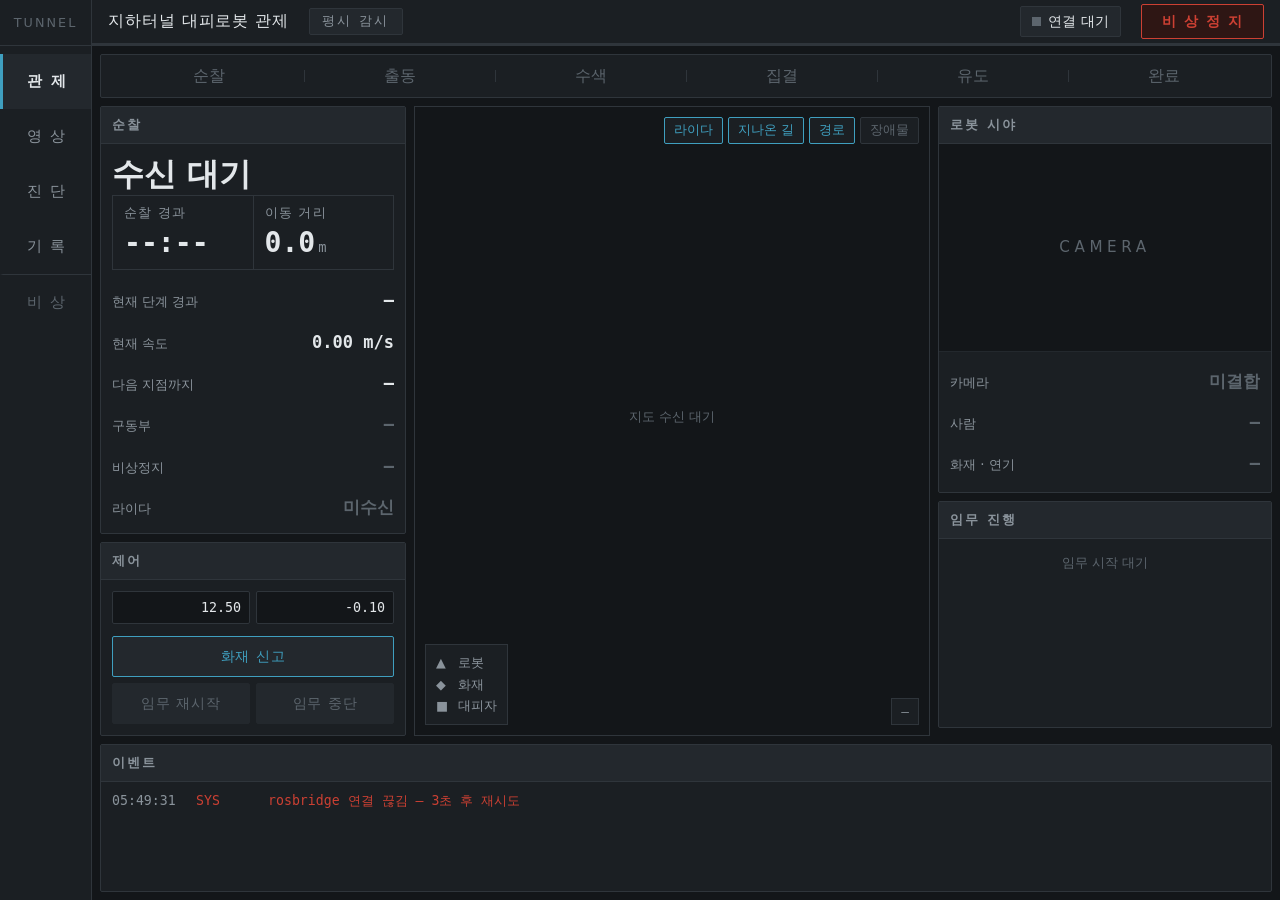
==== commit c7128ab0: "feat(console): 시연 촬영을 위한 디스플레이 모드와 가짜 값 계층 관제를 "결합 완료된 기준"으로 찍기로 했는데, 인지·카메라가 아직 안 붙어 있다. 없는 값을 화면에서" ====
--- a/console/index.html
+++ b/console/index.html
@@ -90,8 +90,8 @@
 
                 <!-- 화재 대응: 사건 정보가 주인공 -->
                 <dt data-when="incident">목표까지</dt><dd data-when="incident" id="mission-togo">—</dd>
-                <dt data-when="incident">화재 위치</dt><dd data-when="incident" id="fire-pos" class="off">—</dd>
-                <dt data-when="incident">대피자 감지</dt><dd data-when="incident" id="person-v" class="off">—</dd>
+                <dt data-when="incident">화재 탐지</dt><dd data-when="incident" id="fire-pos" class="off">—</dd>
+                <dt data-when="incident">대피자 추종</dt><dd data-when="incident" id="person-v" class="off">—</dd>
                 <dt data-when="incident">싸이렌</dt><dd data-when="incident" id="siren-v" class="off">정지</dd>
                 <dt data-when="incident">주행</dt><dd data-when="incident" id="mission-nav" class="off">—</dd>
               </dl>
@@ -137,12 +137,12 @@
           <div class="panel" id="vision">
             <h2>로봇 시야</h2>
             <div class="body" id="vision-body">
-              <div id="vision-frame">CAMERA</div>
+              <div id="vision-frame" class="camview"><video class="camfeed" muted loop playsinline></video><span class="camnote">CAMERA</span></div>
               <div style="padding:10px 11px">
                 <dl class="kv">
-                  <dt>사람</dt><dd id="det-person">0</dd>
-                  <dt>화재·연기</dt><dd id="det-fire">0</dd>
-                  <dt>영상</dt><dd id="det-src" class="off">수신 없음</dd>
+                  <dt>카메라</dt><dd id="det-src" class="off">미결합</dd>
+                  <dt>사람</dt><dd id="det-person" class="off">—</dd>
+                  <dt>화재 · 연기</dt><dd id="det-fire" class="off">—</dd>
                 </dl>
               </div>
             </div>
@@ -194,18 +194,21 @@
           <div class="panel" id="cam-rgb">
             <h2>카메라 · RGB</h2>
             <div class="body">
-              <div class="camview" id="cam-rgb-view">CAMERA</div>
+              <div class="camview" id="cam-rgb-view"><video class="camfeed" muted loop playsinline></video><span class="camnote">CAMERA</span></div>
             </div>
           </div>
         </div>
 
         <div id="video-side">
           <div class="panel">
-            <h2>인지 결과<span class="note" id="v-src"> · 데모 데이터</span></h2>
+            <h2>인지 결과<span class="note" id="v-src"></span></h2>
             <div class="body"><dl class="kv">
-              <dt>사람</dt><dd id="v-person">0</dd>
-              <dt>화재 · 연기</dt><dd id="v-fire">0</dd>
+              <dt>카메라</dt><dd id="v-cam" class="off">—</dd>
+              <dt>사람</dt><dd id="v-person" class="off">—</dd>
+              <dt>화재 · 연기</dt><dd id="v-fire" class="off">—</dd>
+              <dt>신뢰도</dt><dd id="v-conf" class="off">—</dd>
               <dt>마지막 수신</dt><dd id="v-age" class="off">—</dd>
+              <dt>화재 탐지 좌표</dt><dd id="v-alarm" class="off">—</dd>
               <dt>인지 처리</dt><dd id="v-adapter" class="off">—</dd>
             </dl></div>
           </div>
@@ -282,7 +285,8 @@
 
         <div class="panel"><h2>인지</h2><div class="body"><dl class="kv">
           <dt>인지 처리</dt><dd id="d-adapter" class="off" style="font-size:var(--fs-label)">—</dd>
-          <dt>카메라 탐지</dt><dd id="d-det" class="off">—</dd>
+          <dt>마지막 수신</dt><dd id="d-det" class="off">—</dd>
+          <dt>탐지 내용</dt><dd id="d-detn" class="off">—</dd>
         </dl></div></div>
 
         <div class="panel"><h2>전원 · 부하<span class="note"> · 데모 데이터</span></h2>
@@ -335,7 +339,7 @@
         <div id="emg-mid">
           <div class="panel">
             <h2>카메라</h2>
-            <div class="body"><div class="camview" id="emg-cam">CAMERA</div></div>
+            <div class="body"><div class="camview" id="emg-cam"><video class="camfeed" muted loop playsinline></video><span class="camnote">CAMERA</span></div></div>
           </div>
           <div class="panel">
             <h2>활성화 조건 — 넷을 모두 만족해야 열립니다</h2>
--- a/console/css/console.css
+++ b/console/css/console.css
@@ -235,6 +235,7 @@
 /* 로봇 시야 */
 #vision-body { padding: 0; }
 #vision-frame {
+  position: relative;
   width: 100%; aspect-ratio: 16/10; background: var(--bg);
   border-bottom: 1px solid var(--line-soft);
   display: flex; align-items: center; justify-content: center;
@@ -358,7 +359,14 @@
   display: flex; align-items: center; justify-content: center;
   color: var(--dimmer); font-size: 1rem; letter-spacing: .3em;
 }
-.camview img, .camview video { width: 100%; height: 100%; object-fit: contain; }
+.camview { position: relative; }
+.camview img { width: 100%; height: 100%; object-fit: contain; }
+/* 🎬 DEMO-0904 — 로봇에 붙여 찍은 실사 클립을 카메라 자리에 재생한다.
+   파일이 없으면 video 를 숨기고 CAMERA 글자만 남는다 (js/camfeed.js). */
+.camfeed { display: none; width: 100%; height: 100%; object-fit: cover; }
+.camview.live .camfeed { display: block; }
+.camview.live .camnote { display: none; }
+.camnote { color: var(--dimmer); font-size: 1rem; letter-spacing: .3em; }
 
 #video-side { display: grid; grid-template-rows: auto minmax(0, 1fr); gap: 8px; min-height: 0; }
 #video-side > .panel { min-height: 0; overflow: hidden; display: flex; flex-direction: column; }
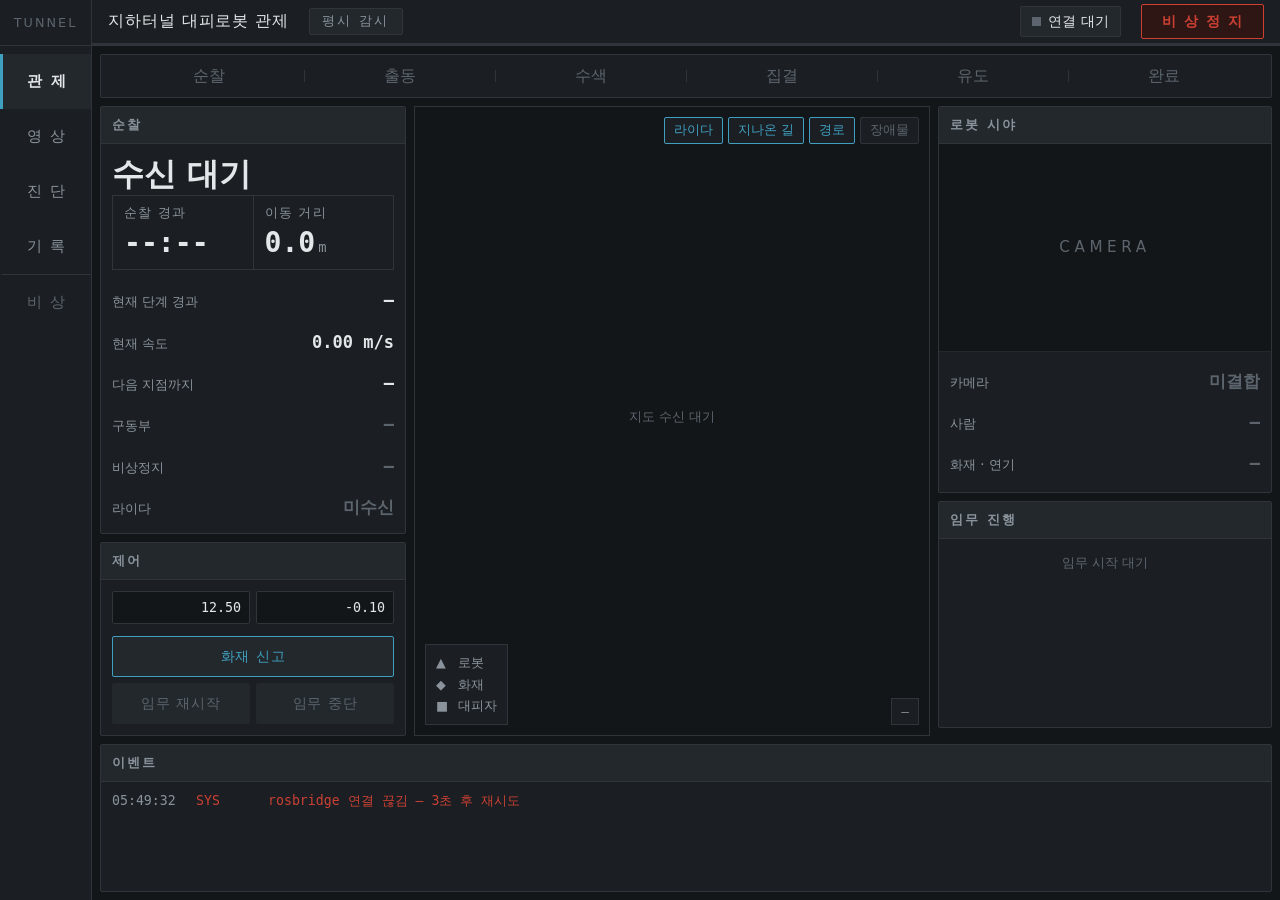
==== commit 68d20092: "feat(console): 영상 메뉴에 어댑터 자세 판정(/person_status)을 띄운다 09-18 실물 어댑터 시험에서 ok/fallen/unknown/none 을 ssh " ====
--- a/console/index.html
+++ b/console/index.html
@@ -205,6 +205,7 @@
             <div class="body"><dl class="kv">
               <dt>카메라</dt><dd id="v-cam" class="off">—</dd>
               <dt>사람</dt><dd id="v-person" class="off">—</dd>
+              <dt>자세 판정</dt><dd id="v-pstatus" class="off">—</dd>
               <dt>화재 · 연기</dt><dd id="v-fire" class="off">—</dd>
               <dt>신뢰도</dt><dd id="v-conf" class="off">—</dd>
               <dt>마지막 수신</dt><dd id="v-age" class="off">—</dd>
--- a/console/css/console.css
+++ b/console/css/console.css
@@ -335,12 +335,17 @@
 
 /* 관제가 보낸 문구가 있으면 그게 주인공이 된다 */
 body.display #big-state.said #big-main { color: var(--accent); }
+/* 연결 끊김·상태 낡음 — 낡은 안내를 믿고 따라가지 않도록 문구를 죽인다.
+   모드 색(incident/critical)보다 뒤에 두어 이긴다 (2026-09-18) */
+body.display #big-state.offline #big-main { color: var(--dimmer); }
 
 body.display #display-map { min-height: 0; min-width: 0; display: grid; }
 body.display #display-map > #map-panel { min-width: 0; min-height: 0; }
 /* 대피자가 지도를 만지지 못하게 */
 body.display #map-canvas { cursor: default; pointer-events: none; }
 body.display #map-toggles { display: none; }
+/* 마우스 좌표 읽기(#map-coord)는 관제용 — 패널에는 마우스가 없어 '—' 만 남는다 */
+body.display #map-coord { display: none; }
 
 /* ═══ 화면 · 영상 · 의사소통 ═════════════════════════════════════
    메인의 '로봇 시야'는 작은 확인용, 여기는 크게 보는 자리.
